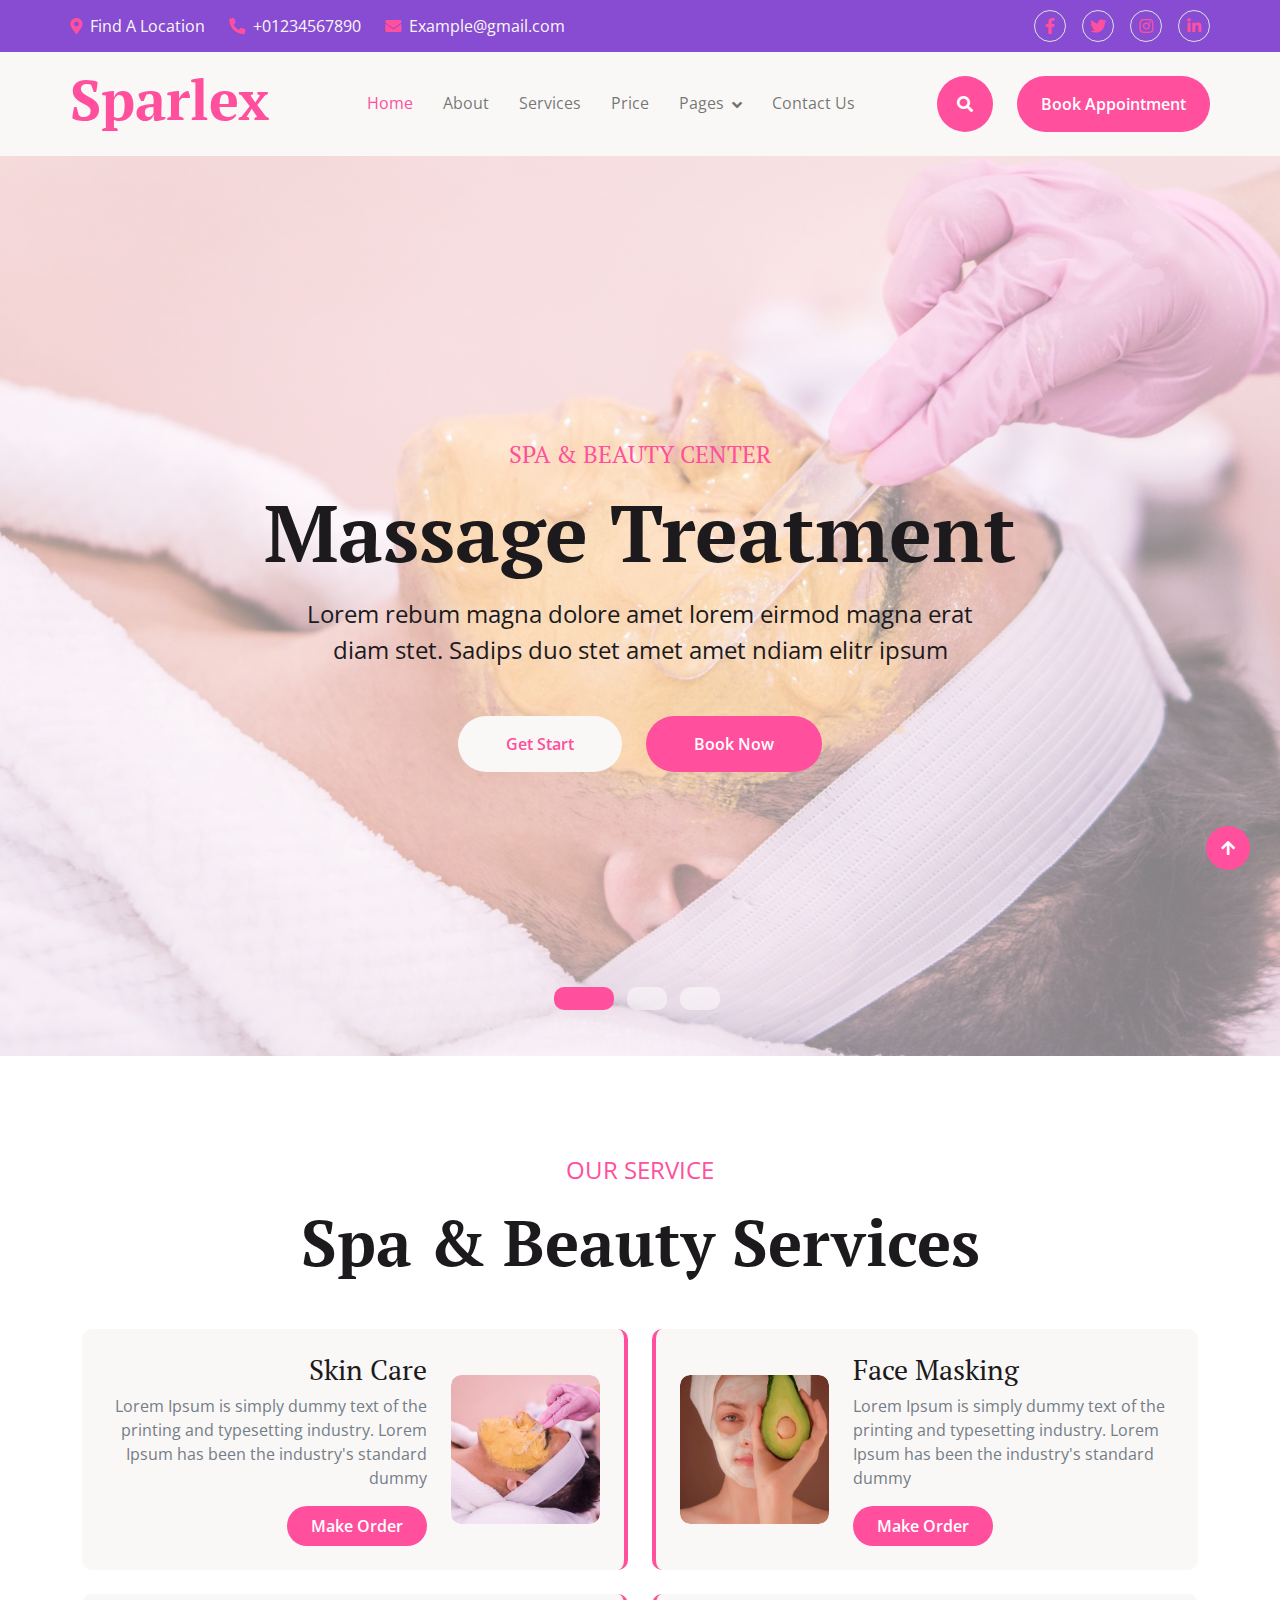
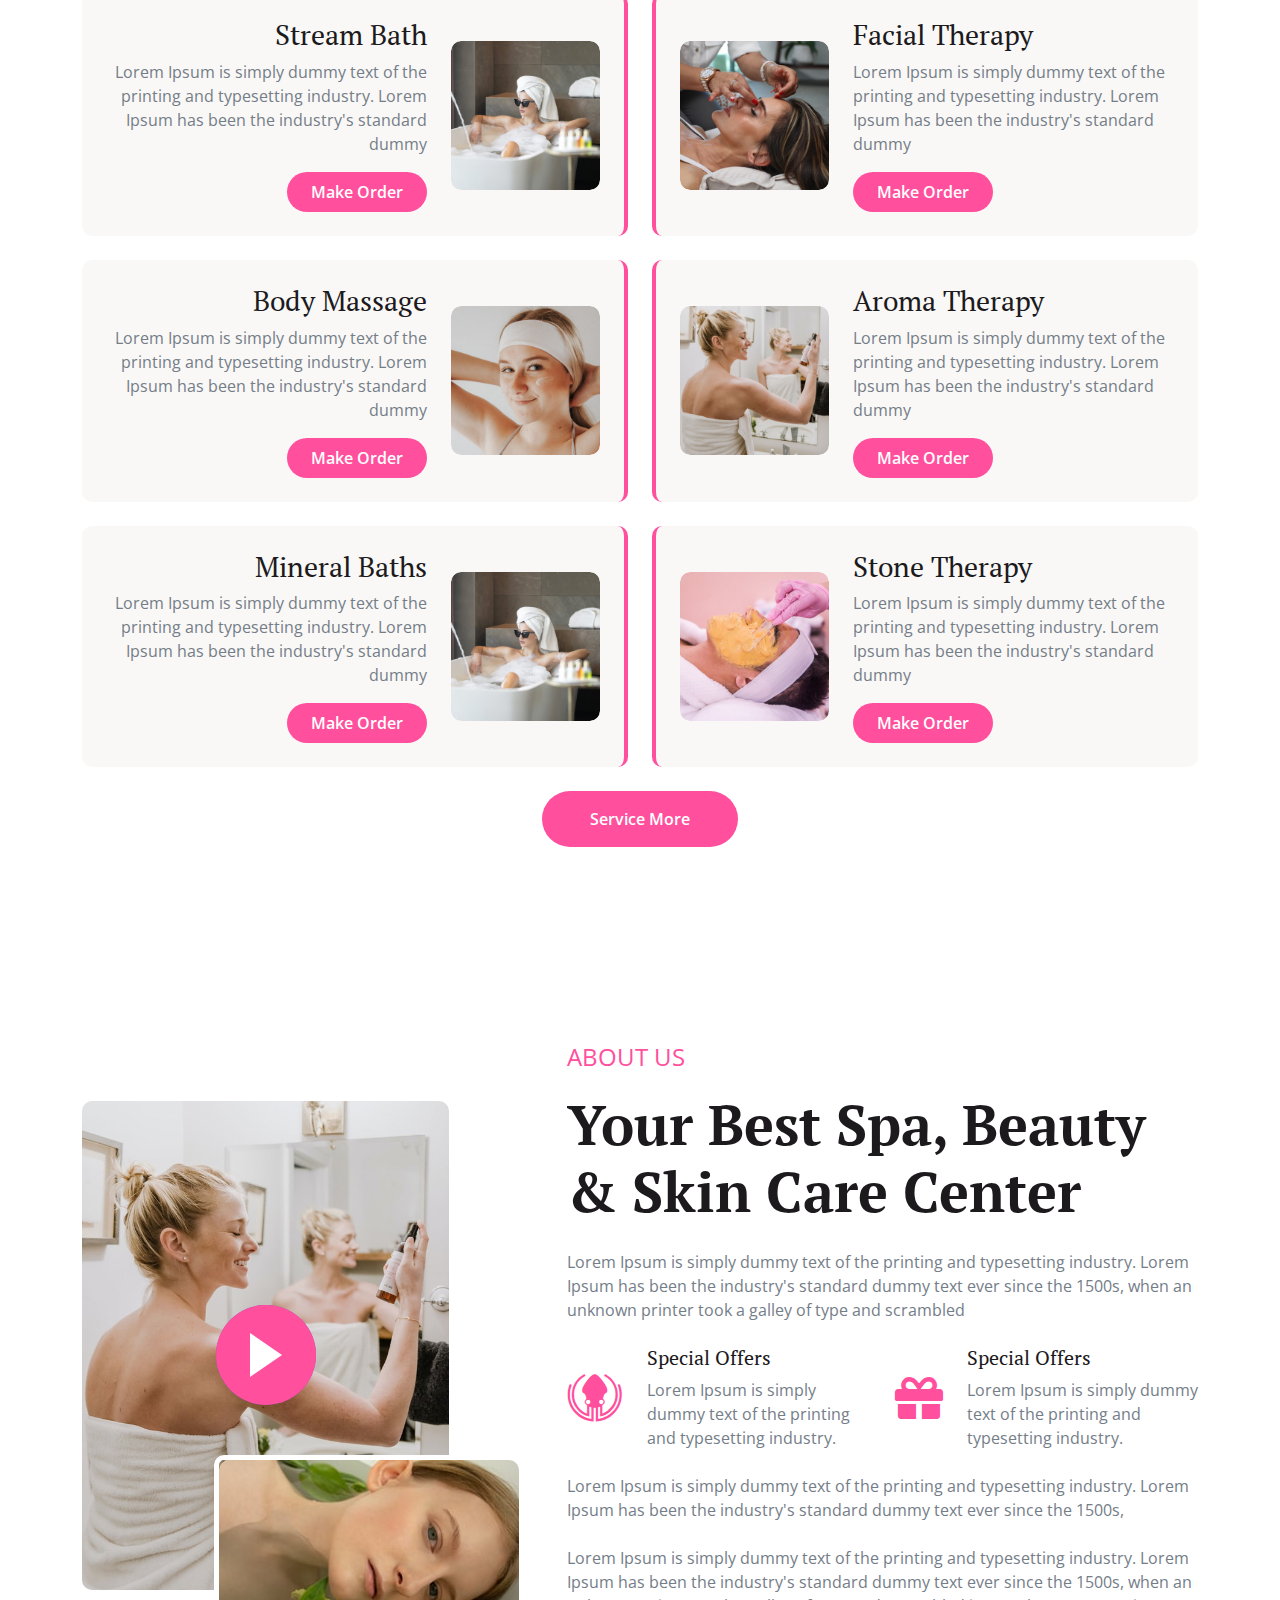
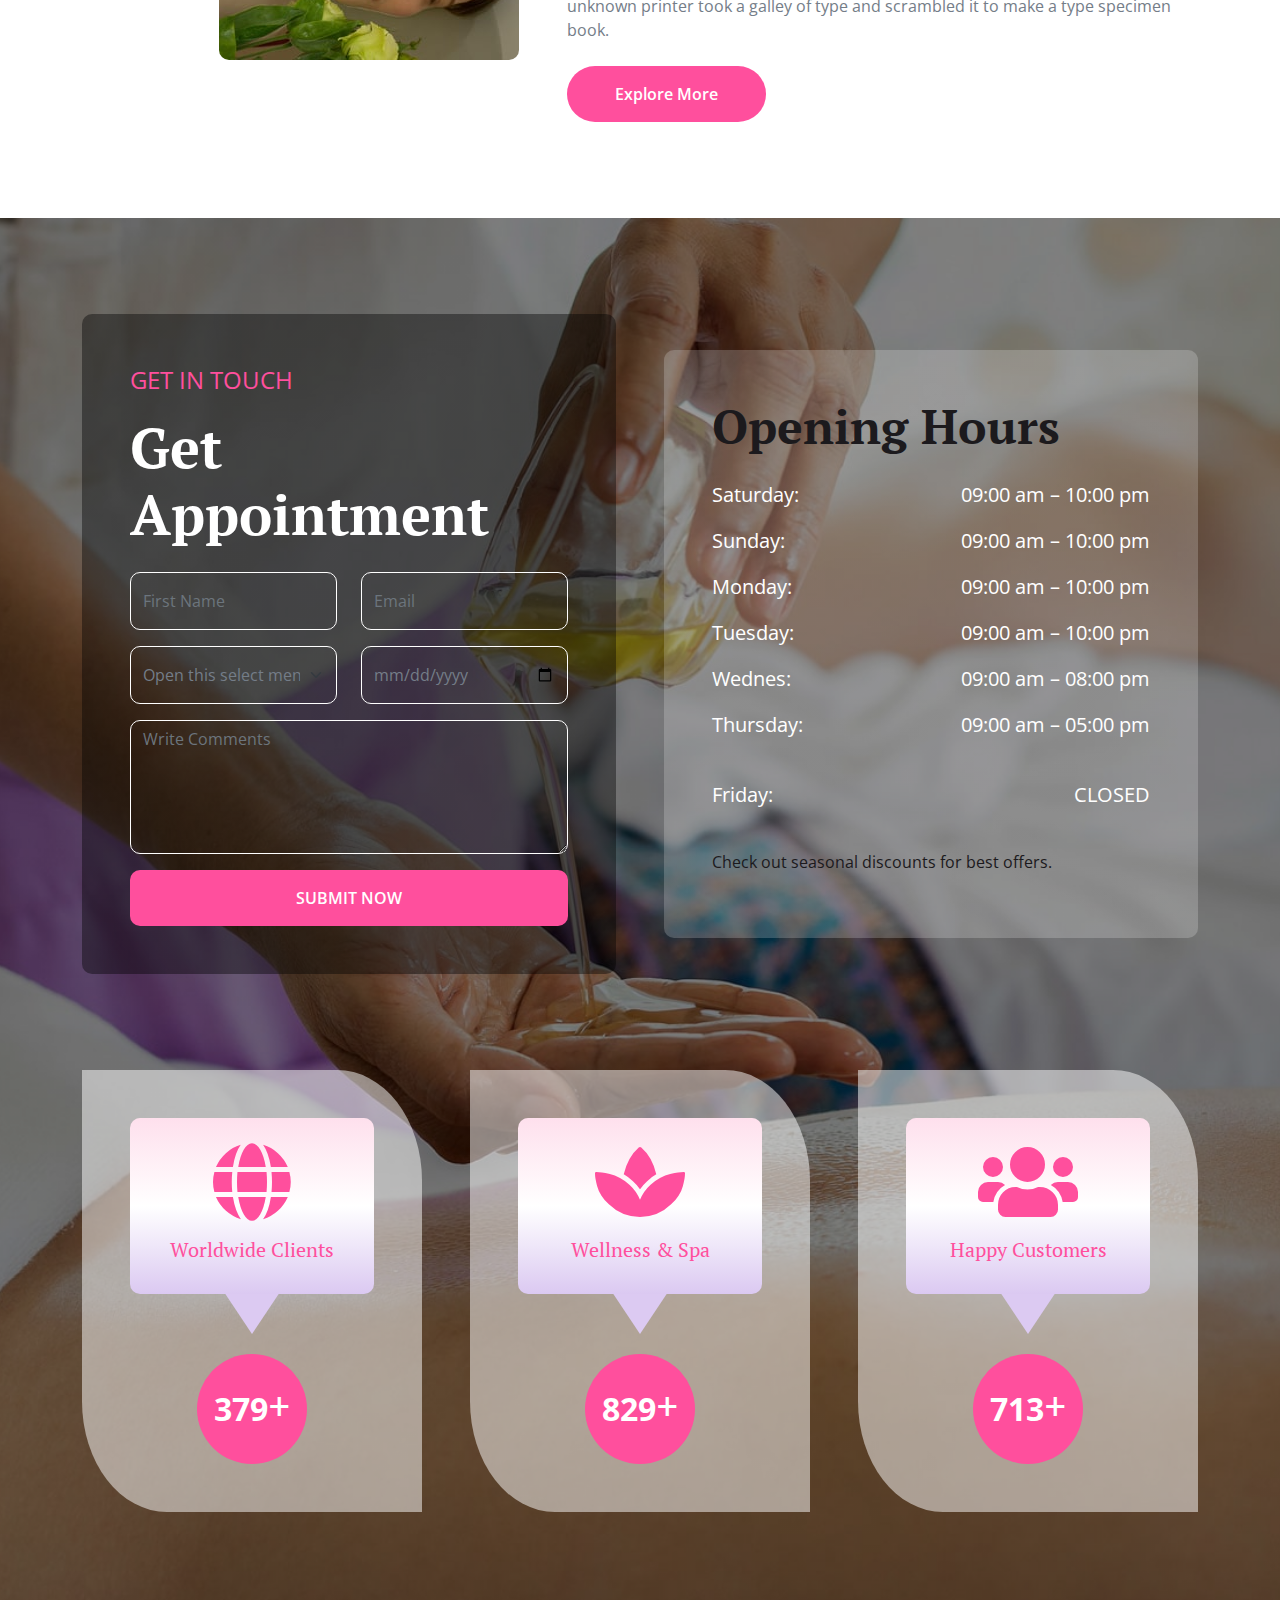
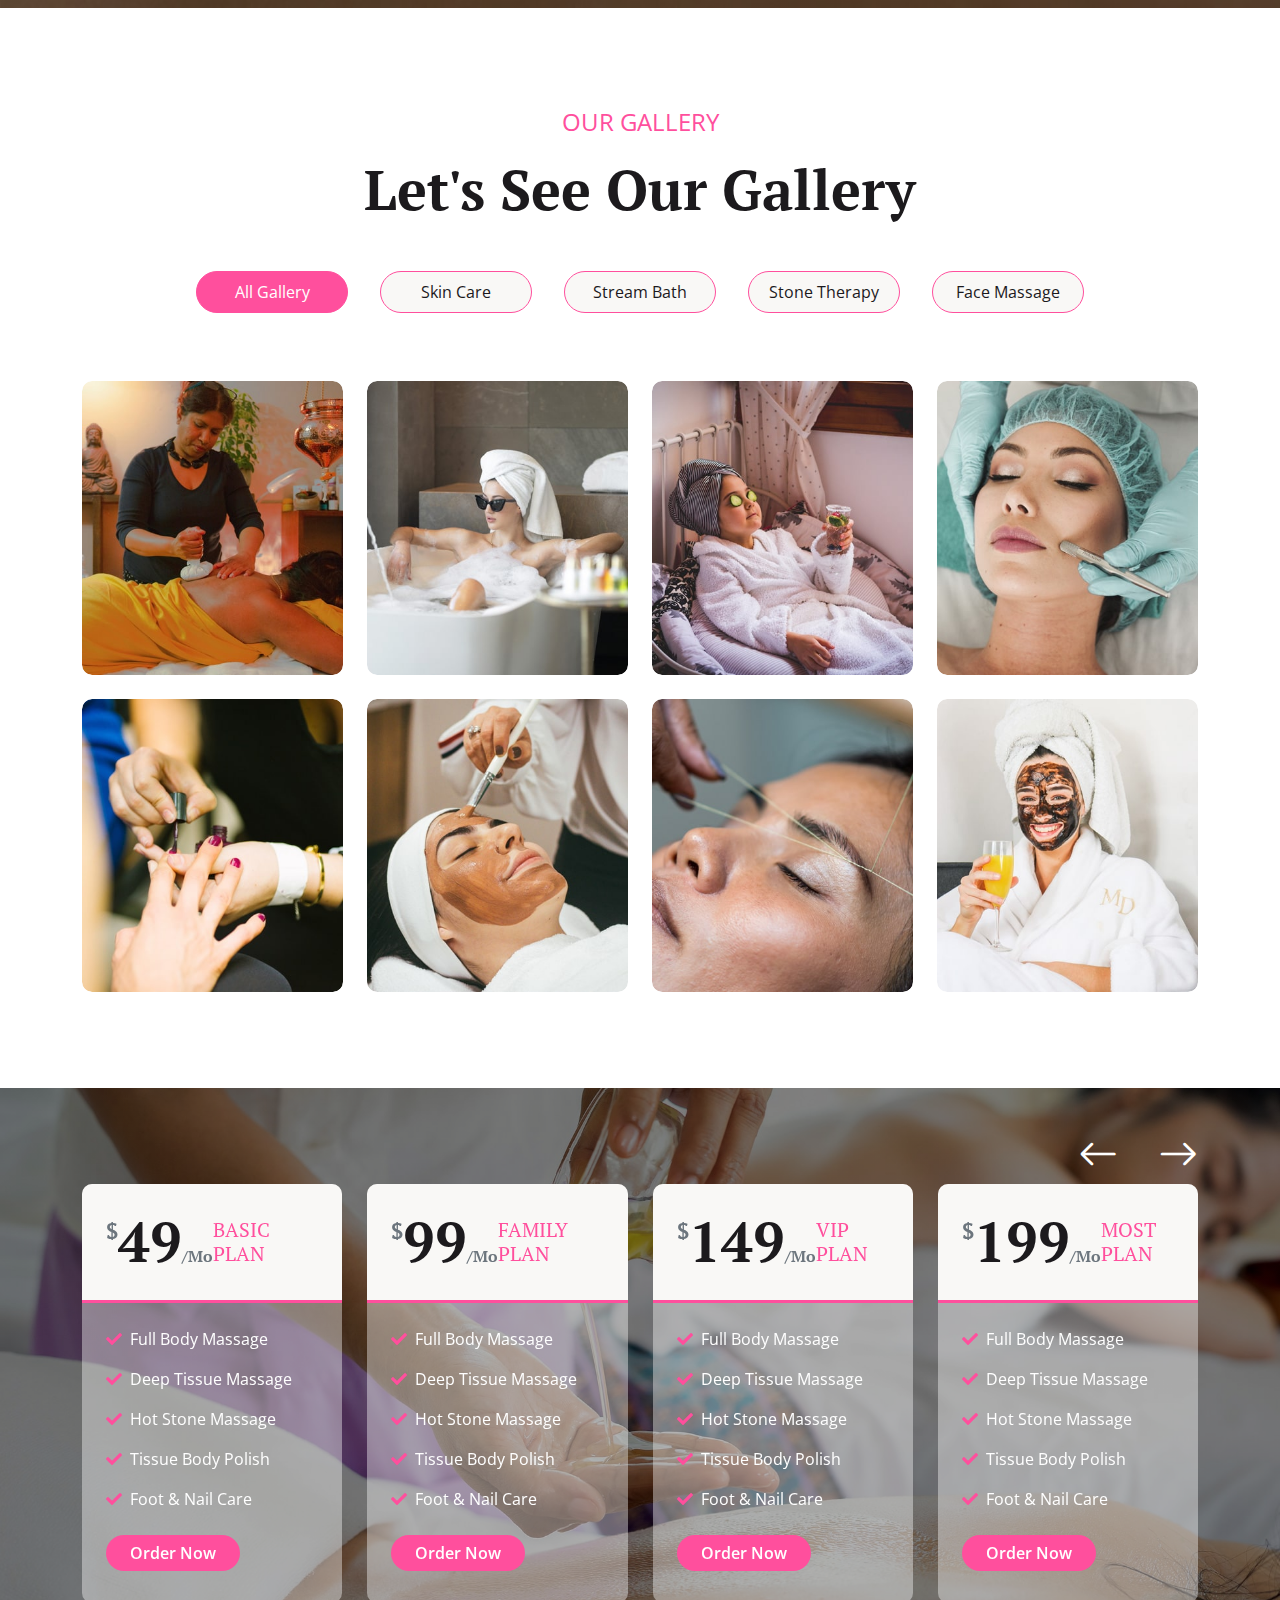
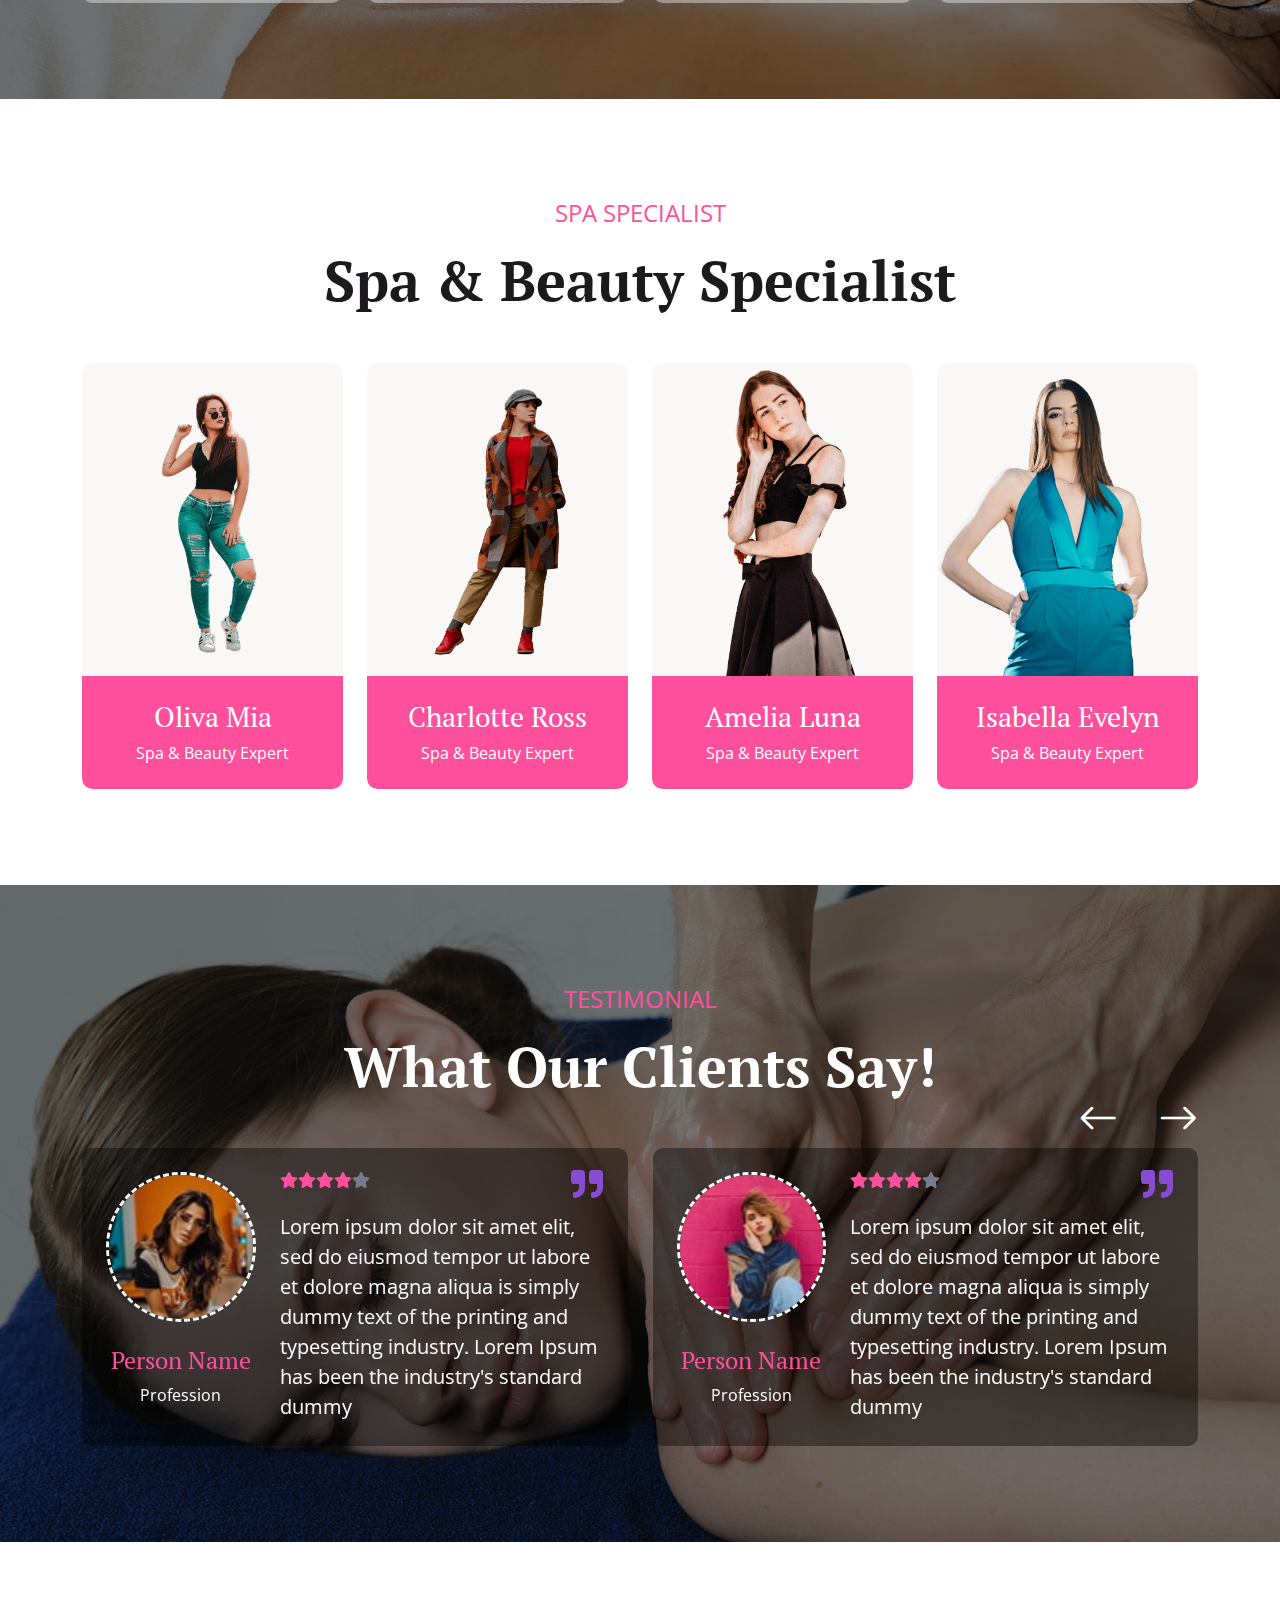
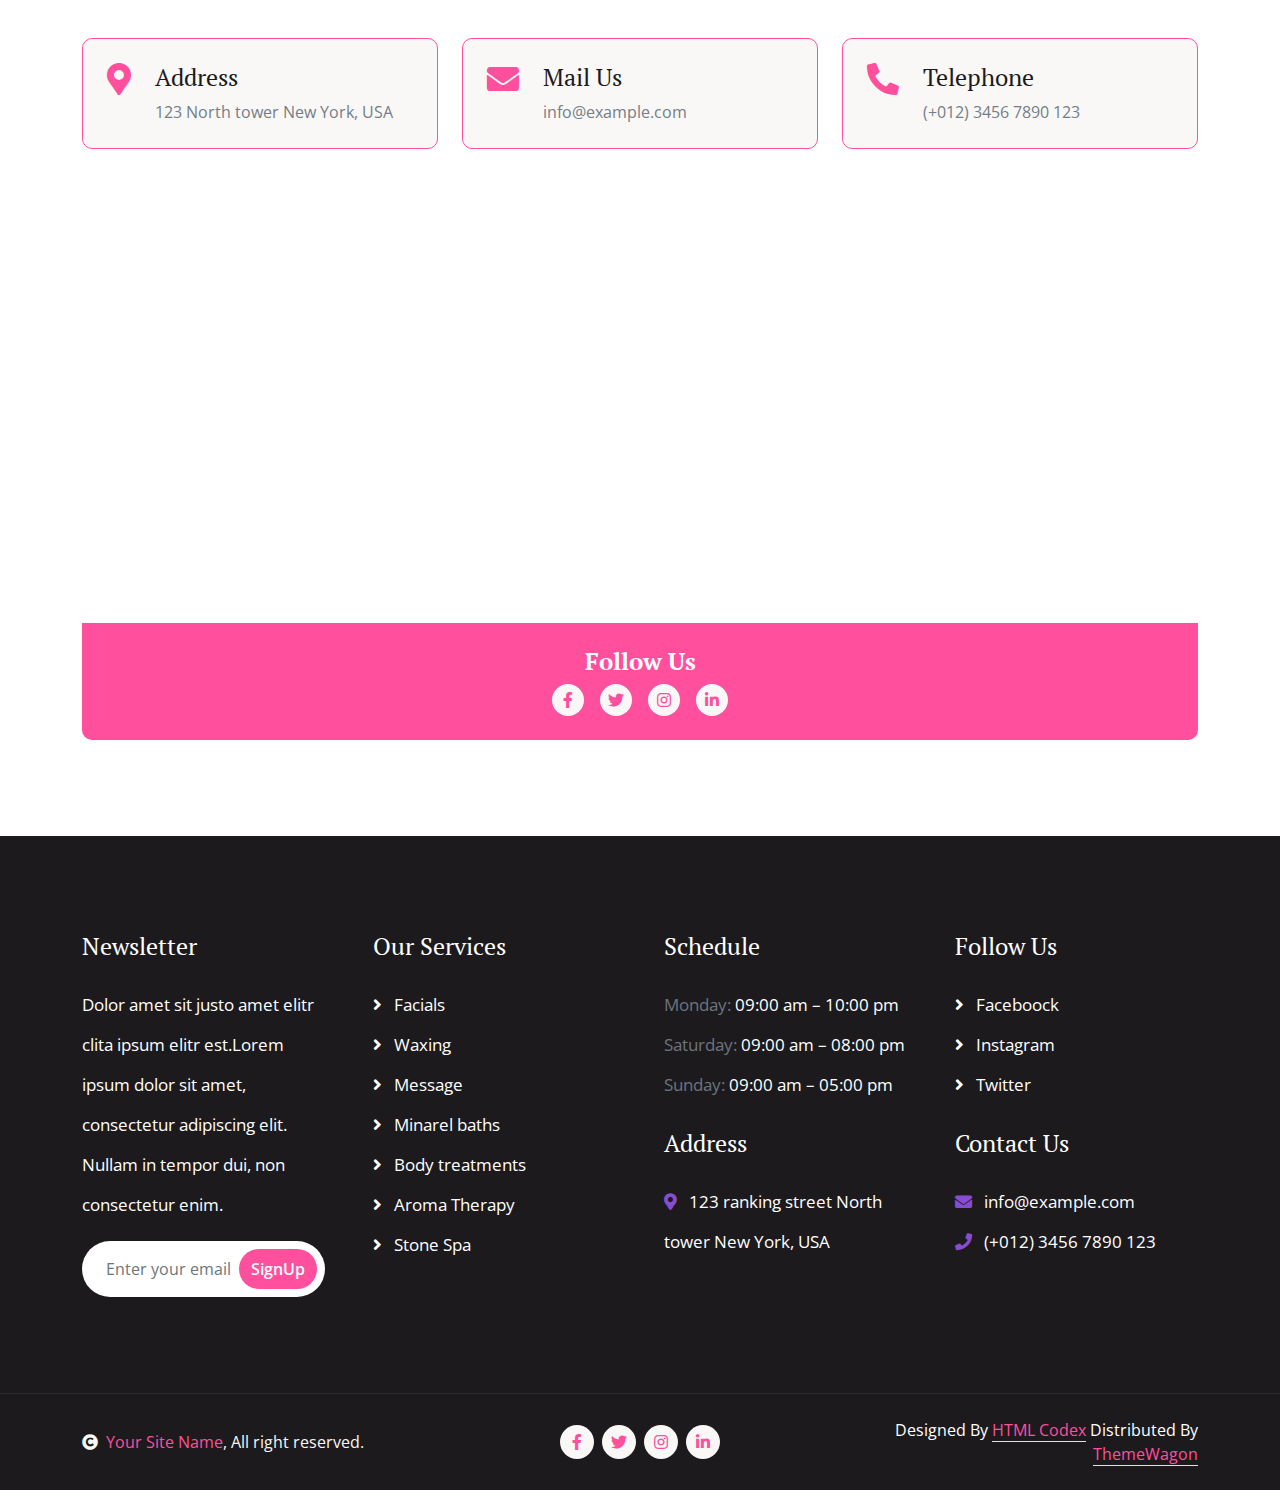
==== sparlex-1.0.0/index.html @ cd059edd "template site original" ====
<!DOCTYPE html>
<html lang="en">

    <head>
        <meta charset="utf-8">
        <title>Sparlex - Spa Website Template</title>
        <meta content="width=device-width, initial-scale=1.0" name="viewport">
        <meta content="" name="keywords">
        <meta content="" name="description">

        <!-- Google Web Fonts -->
        <link rel="preconnect" href="https://fonts.googleapis.com">
        <link rel="preconnect" href="https://fonts.gstatic.com" crossorigin>
        <link href="https://fonts.googleapis.com/css2?family=Open+Sans:wght@400;600&family=PT+Serif:wght@400;700&display=swap" rel="stylesheet"> 

        <!-- Icon Font Stylesheet -->
        <link rel="stylesheet" href="https://use.fontawesome.com/releases/v5.15.4/css/all.css"/>
        <link href="https://cdn.jsdelivr.net/npm/bootstrap-icons@1.4.1/font/bootstrap-icons.css" rel="stylesheet">

        <!-- Libraries Stylesheet -->
        <link href="lib/animate/animate.min.css" rel="stylesheet">
        <link href="lib/lightbox/css/lightbox.min.css" rel="stylesheet">
        <link href="lib/owlcarousel/assets/owl.carousel.min.css" rel="stylesheet">


        <!-- Customized Bootstrap Stylesheet -->
        <link href="css/bootstrap.min.css" rel="stylesheet">

        <!-- Template Stylesheet -->
        <link href="css/style.css" rel="stylesheet">
    </head>

    <body>

        <!-- Spinner Start -->
        <div id="spinner" class="show w-100 vh-100 bg-white position-fixed translate-middle top-50 start-50  d-flex align-items-center justify-content-center">
            <div class="spinner-grow text-primary" role="status"></div>
        </div>
        <!-- Spinner End -->


        <!-- Navbar start -->
        <div class="container-fluid sticky-top px-0">
            <div class="container-fluid topbar d-none d-lg-block">
                <div class="container px-0">
                    <div class="row align-items-center">
                        <div class="col-lg-8">
                            <div class="d-flex flex-wrap">
                                <a href="#" class="me-4 text-light"><i class="fas fa-map-marker-alt text-primary me-2"></i>Find A Location</a>
                                <a href="#" class="me-4 text-light"><i class="fas fa-phone-alt text-primary me-2"></i>+01234567890</a>
                                <a href="#" class="text-light"><i class="fas fa-envelope text-primary me-2"></i>Example@gmail.com</a>
                            </div>

                        </div>
                        <div class="col-lg-4">
                            <div class="d-flex align-items-center justify-content-end">
                                <a href="#" class="me-3 btn-square border rounded-circle nav-fill"><i class="fab fa-facebook-f"></i></a>
                                <a href="#" class="me-3 btn-square border rounded-circle nav-fill"><i class="fab fa-twitter"></i></a>
                                <a href="#" class="me-3 btn-square border rounded-circle nav-fill"><i class="fab fa-instagram"></i></a>
                                <a href="#" class="btn-square border rounded-circle nav-fill"><i class="fab fa-linkedin-in"></i></a>
                            </div>
                        </div>
                    </div>
                </div>
            </div>
            <div class="container-fluid bg-light">
                <div class="container px-0">
                    <nav class="navbar navbar-light navbar-expand-xl">
                        <a href="index.html" class="navbar-brand">
                            <h1 class="text-primary display-4">Sparlex</h1>
                        </a>
                        <button class="navbar-toggler py-2 px-3" type="button" data-bs-toggle="collapse" data-bs-target="#navbarCollapse">
                            <span class="fa fa-bars text-primary"></span>
                        </button>
                        <div class="collapse navbar-collapse bg-light py-3" id="navbarCollapse">
                            <div class="navbar-nav mx-auto border-top">
                                <a href="index.html" class="nav-item nav-link active">Home</a>
                                <a href="about.html" class="nav-item nav-link">About</a>
                                <a href="service.html" class="nav-item nav-link">Services</a>
                                <a href="price.html" class="nav-item nav-link">Price</a>
                                <div class="nav-item dropdown">
                                    <a href="#" class="nav-link dropdown-toggle" data-bs-toggle="dropdown">Pages</a>
                                    <div class="dropdown-menu m-0 bg-secondary rounded-0">
                                        <a href="team.html" class="dropdown-item">Team</a>
                                        <a href="testimonial.html" class="dropdown-item">Testimonial</a>
                                        <a href="gallery.html" class="dropdown-item">Gallery</a>
                                        <a href="appointment.html" class="dropdown-item">Appointment</a>
                                        <a href="404.html" class="dropdown-item">404 page</a>
                                    </div>
                                </div>
                                <a href="contact.html" class="nav-item nav-link">Contact Us</a>
                            </div>
                            <div class="d-flex align-items-center flex-nowrap pt-xl-0">
                                <button class="btn-search btn btn-primary btn-primary-outline-0 rounded-circle btn-lg-square" data-bs-toggle="modal" data-bs-target="#searchModal"><i class="fas fa-search"></i></button>
                                <a href="appointment.html" class="btn btn-primary btn-primary-outline-0 rounded-pill py-3 px-4 ms-4">Book Appointment</a>
                            </div>
                        </div>
                    </nav>
                </div>
            </div>
        </div>
        <!-- Navbar End -->


        <!-- Modal Search Start -->
        <div class="modal fade" id="searchModal" tabindex="-1" aria-labelledby="exampleModalLabel" aria-hidden="true">
            <div class="modal-dialog modal-fullscreen">
                <div class="modal-content rounded-0">
                    <div class="modal-header">
                        <h4 class="modal-title mb-0" id="exampleModalLabel">Search by keyword</h4>
                        <button type="button" class="btn-close" data-bs-dismiss="modal" aria-label="Close"></button>
                    </div>
                    <div class="modal-body d-flex align-items-center">
                        <div class="input-group w-75 mx-auto d-flex">
                            <input type="search" class="form-control p-3" placeholder="keywords" aria-describedby="search-icon-1">
                            <span id="search-icon-1" class="input-group-text p-3"><i class="fa fa-search"></i></span>
                        </div>
                    </div>
                </div>
            </div>
        </div>
        <!-- Modal Search End -->



        <!-- Carousel Start -->
        <div class="container-fluid carousel-header px-0">
            <div id="carouselId" class="carousel slide" data-bs-ride="carousel">
                <ol class="carousel-indicators">
                    <li data-bs-target="#carouselId" data-bs-slide-to="0" class="active"></li>
                    <li data-bs-target="#carouselId" data-bs-slide-to="1"></li>
                    <li data-bs-target="#carouselId" data-bs-slide-to="2"></li>
                </ol>
                <div class="carousel-inner" role="listbox">
                    <div class="carousel-item active">
                        <img src="img/carousel-3.jpg" class="img-fluid" alt="Image">
                        <div class="carousel-caption">
                            <div class="p-3" style="max-width: 900px;">
                                <h4 class="text-primary text-uppercase mb-3">Spa & Beauty Center</h4>
                                <h1 class="display-1 text-capitalize text-dark mb-3">Massage Treatment</h1>
                                <p class="mx-md-5 fs-4 px-4 mb-5 text-dark">Lorem rebum magna dolore amet lorem eirmod magna erat diam stet. Sadips duo stet amet amet ndiam elitr ipsum</p>
                                <div class="d-flex align-items-center justify-content-center">
                                    <a class="btn btn-light btn-light-outline-0 rounded-pill py-3 px-5 me-4" href="#">Get Start</a>
                                    <a class="btn btn-primary btn-primary-outline-0 rounded-pill py-3 px-5" href="#">Book Now</a>
                                </div>
                            </div>
                        </div>
                    </div>
                    <div class="carousel-item">
                        <img src="img/carousel-2.jpg" class="img-fluid" alt="Image">
                        <div class="carousel-caption">
                            <div class="p-3" style="max-width: 900px;">
                                <h4 class="text-primary text-uppercase mb-3" style="letter-spacing: 3px;">Spa & Beauty Center</h4>
                                <h1 class="display-1 text-capitalize text-dark mb-3">Facial Treatment</h1>
                                <p class="mx-md-5 fs-4 px-5 mb-5 text-dark">Lorem rebum magna dolore amet lorem eirmod magna erat diam stet. Sadips duo stet amet amet ndiam elitr ipsum</p>
                                <div class="d-flex align-items-center justify-content-center">
                                    <a class="btn btn-light btn-light-outline-0 rounded-pill py-3 px-5 me-4" href="#">Get Start</a>
                                    <a class="btn btn-primary btn-primary-outline-0 rounded-pill py-3 px-5" href="#">Book Now</a>
                                </div>
                            </div>
                        </div>
                    </div>
                    <div class="carousel-item">
                        <img src="img/carousel-1.jpg" class="img-fluid" alt="Image">
                        <div class="carousel-caption">
                            <div class="p-3" style="max-width: 900px;">
                                <h4 class="text-primary text-uppercase mb-3" style="letter-spacing: 3px;">Spa & Beauty Center</h4>
                                <h1 class="display-1 text-capitalize text-dark">Cellulite Treatment</h1>
                                <p class="mx-md-5 fs-4 px-5 mb-5 text-dark">Lorem rebum magna dolore amet lorem eirmod magna erat diam stet. Sadips duo stet amet amet ndiam elitr ipsum</p>
                                <div class="d-flex align-items-center justify-content-center">
                                    <a class="btn btn-light btn-light-outline-0 rounded-pill py-3 px-5 me-4" href="#">Get Start</a>
                                    <a class="btn btn-primary btn-primary-outline-0 rounded-pill py-3 px-5" href="#">Book Now</a>
                                </div>
                            </div>
                        </div>
                    </div>
                </div>
                <button class="carousel-control-prev" type="button" data-bs-target="#carouselId" data-bs-slide="prev">
                    <span class="carousel-control-prev-icon" aria-hidden="true"></span>
                    <span class="visually-hidden">Previous</span>
                </button>
                <button class="carousel-control-next" type="button" data-bs-target="#carouselId" data-bs-slide="next">
                    <span class="carousel-control-next-icon" aria-hidden="true"></span>
                    <span class="visually-hidden">Next</span>
                </button>
            </div>
        </div>
        <!-- Carousel End -->


        <!-- Services Start -->
        <div class="container-fluid services py-5">
            <div class="container py-5">
                <div class="mx-auto text-center mb-5" style="max-width: 800px;">
                    <p class="fs-4 text-uppercase text-center text-primary">Our Service</p>
                    <h1 class="display-3">Spa & Beauty Services</h1>
                </div>
                <div class="row g-4">
                    <div class="col-lg-6">
                        <div class="services-item bg-light border-4 border-end border-primary rounded p-4">
                            <div class="row align-items-center">
                                <div class="col-8">
                                    <div class="services-content text-end">
                                        <h3>Skin Care</h3>
                                        <p>Lorem Ipsum is simply dummy text of the printing and typesetting industry. Lorem Ipsum has been the industry's standard dummy</p>
                                        <a href="#" class="btn btn-primary btn-primary-outline-0 rounded-pill py-2 px-4">Make Order</a>
                                    </div>
                                </div>
                                <div class="col-4">
                                    <div class="services-img d-flex align-items-center justify-content-center rounded">
                                        <img src="img/services-1.jpg" class="img-fluid rounded" alt="">
                                    </div>
                                </div>
                            </div>
                        </div>
                    </div>
                    <div class="col-lg-6">
                        <div class="services-item bg-light border-4 border-start border-primary rounded p-4">
                            <div class="row align-items-center">
                                <div class="col-4">
                                    <div class="services-img d-flex align-items-center justify-content-center rounded">
                                        <img src="img/services-2.jpg" class="img-fluid rounded" alt="">
                                    </div>
                                </div>
                                <div class="col-8">
                                    <div class="services-content text-start">
                                        <h3>Face Masking</h3>
                                        <p>Lorem Ipsum is simply dummy text of the printing and typesetting industry. Lorem Ipsum has been the industry's standard dummy</p>
                                        <a href="#" class="btn btn-primary btn-primary-outline-0 rounded-pill py-2 px-4">Make Order</a>
                                    </div>
                                </div>
                            </div>
                        </div>
                    </div>
                    <div class="col-lg-6">
                        <div class="services-item bg-light border-4 border-end border-primary rounded p-4">
                            <div class="row align-items-center">
                                <div class="col-8">
                                    <div class="services-content text-end">
                                        <h3>Stream Bath</h3>
                                        <p>Lorem Ipsum is simply dummy text of the printing and typesetting industry. Lorem Ipsum has been the industry's standard dummy</p>
                                        <a href="#" class="btn btn-primary btn-primary-outline-0 rounded-pill py-2 px-4">Make Order</a>
                                    </div>
                                </div>
                                <div class="col-4">
                                    <div class="services-img d-flex align-items-center justify-content-center rounded">
                                        <img src="img/services-3.jpg" class="img-fluid rounded" alt="">
                                    </div>
                                </div>
                            </div>
                        </div>
                    </div>
                    <div class="col-lg-6">
                        <div class="services-item bg-light border-4 border-start border-primary rounded p-4">
                            <div class="row align-items-center">
                                <div class="col-4">
                                    <div class="services-img d-flex align-items-center justify-content-center rounded">
                                        <img src="img/services-4.jpg" class="img-fluid rounded" alt="">
                                    </div>
                                </div>
                                <div class="col-8">
                                    <div class="services-content text-start">
                                        <h3>Facial Therapy</h3>
                                        <p>Lorem Ipsum is simply dummy text of the printing and typesetting industry. Lorem Ipsum has been the industry's standard dummy</p>
                                        <a href="#" class="btn btn-primary btn-primary-outline-0 rounded-pill py-2 px-4">Make Order</a>
                                    </div>
                                </div>
                            </div>
                        </div>
                    </div>
                    <div class="col-lg-6">
                        <div class="services-item bg-light border-4 border-end border-primary rounded p-4">
                            <div class="row align-items-center">
                                <div class="col-8">
                                    <div class="services-content text-end">
                                        <h3>Body Massage</h3>
                                        <p>Lorem Ipsum is simply dummy text of the printing and typesetting industry. Lorem Ipsum has been the industry's standard dummy</p>
                                        <a href="#" class="btn btn-primary btn-primary-outline-0 rounded-pill py-2 px-4">Make Order</a>
                                    </div>
                                </div>
                                <div class="col-4">
                                    <div class="services-img d-flex align-items-center justify-content-center rounded">
                                        <img src="img/services-5.jpg" class="img-fluid rounded" alt="">
                                    </div>
                                </div>
                            </div>
                        </div>
                    </div>
                    <div class="col-lg-6">
                        <div class="services-item bg-light border-4 border-start border-primary rounded p-4">
                            <div class="row align-items-center">
                                <div class="col-4">
                                    <div class="services-img d-flex align-items-center justify-content-center rounded">
                                        <img src="img/services-6.jpg" class="img-fluid rounded" alt="">
                                    </div>
                                </div>
                                <div class="col-8">
                                    <div class="services-content text-start">
                                        <h3>Aroma Therapy</h3>
                                        <p>Lorem Ipsum is simply dummy text of the printing and typesetting industry. Lorem Ipsum has been the industry's standard dummy</p>
                                        <a href="#" class="btn btn-primary btn-primary-outline-0 rounded-pill py-2 px-4">Make Order</a>
                                    </div>
                                </div>
                            </div>
                        </div>
                    </div>
                    <div class="col-lg-6">
                        <div class="services-item bg-light border-4 border-end border-primary rounded p-4">
                            <div class="row align-items-center">
                                <div class="col-8">
                                    <div class="services-content text-end">
                                        <h3>Mineral Baths</h3>
                                        <p>Lorem Ipsum is simply dummy text of the printing and typesetting industry. Lorem Ipsum has been the industry's standard dummy</p>
                                        <a href="#" class="btn btn-primary btn-primary-outline-0 rounded-pill py-2 px-4">Make Order</a>
                                    </div>
                                </div>
                                <div class="col-4">
                                    <div class="services-img d-flex align-items-center justify-content-center rounded">
                                        <img src="img/services-3.jpg" class="img-fluid rounded" alt="">
                                    </div>
                                </div>
                            </div>
                        </div>
                    </div>
                    <div class="col-lg-6">
                        <div class="services-item bg-light border-4 border-start border-primary rounded p-4">
                            <div class="row align-items-center">
                                <div class="col-4">
                                    <div class="services-img d-flex align-items-center justify-content-center rounded">
                                        <img src="img/services-1.jpg" class="img-fluid rounded" alt="">
                                    </div>
                                </div>
                                <div class="col-8">
                                    <div class="services-content text-start">
                                        <h3>Stone Therapy</h3>
                                        <p>Lorem Ipsum is simply dummy text of the printing and typesetting industry. Lorem Ipsum has been the industry's standard dummy</p>
                                        <a href="#" class="btn btn-primary btn-primary-outline-0 rounded-pill py-2 px-4">Make Order</a>
                                    </div>
                                </div>
                            </div>
                        </div>
                    </div>
                    <div class="col-12">
                        <div class="services-btn text-center">
                            <a href="#" class="btn btn-primary btn-primary-outline-0 rounded-pill py-3 px-5">Service More</a>
                        </div>
                    </div>
                </div>
            </div>
        </div>
        <!-- Services End -->

        
        <!-- About Start -->
        <div class="container-fluid about py-5">
            <div class="container py-5">
                <div class="row g-5 align-items-center">
                    <div class="col-lg-5">
                        <div class="video">
                            <img src="img/about-1.jpg" class="img-fluid rounded" alt="">
                            <div class="position-absolute rounded border-5 border-top border-start border-white" style="bottom: 0; right: 0;;">
                                <img src="img/about-2.jpg" class="img-fluid rounded" alt="">
                            </div>
                            <button type="button" class="btn btn-play" data-bs-toggle="modal" data-src="https://www.youtube.com/embed/DWRcNpR6Kdc" data-bs-target="#videoModal">
                                <span></span>
                            </button>
                        </div>
                    </div>
                    <div class="col-lg-7">
                        <p class="fs-4 text-uppercase text-primary">About Us</p>
                        <h1 class="display-4 mb-4">Your Best Spa, Beauty & Skin Care Center</h1>
                        <p class="mb-4">Lorem Ipsum is simply dummy text of the printing and typesetting industry. Lorem Ipsum has been the industry's standard dummy text ever since the 1500s, when an unknown printer took a galley of type and scrambled
                        </p>
                        <div class="row g-4">
                            <div class="col-md-6">
                                <div class="d-flex align-items-center">
                                    <i class="fab fa-gitkraken fa-3x text-primary"></i>
                                    <div class="ms-4">
                                        <h5 class="mb-2">Special Offers</h5>
                                        <p class="mb-0">Lorem Ipsum is simply dummy text of the printing and typesetting industry.</p>
                                    </div>
                                </div>
                            </div>
                            <div class="col-md-6">
                                <div class="d-flex align-items-center">
                                    <i class="fas fa-gift fa-3x text-primary"></i>
                                    <div class="ms-4">
                                        <h5 class="mb-2">Special Offers</h5>
                                        <p class="mb-0">Lorem Ipsum is simply dummy text of the printing and typesetting industry.</p>
                                    </div>
                                </div>
                            </div>
                        </div>
                        <p class="my-4">Lorem Ipsum is simply dummy text of the printing and typesetting industry. Lorem Ipsum has been the industry's standard dummy text ever since the 1500s,
                        </p>
                        <p class="mb-4">Lorem Ipsum is simply dummy text of the printing and typesetting industry. Lorem Ipsum has been the industry's standard dummy text ever since the 1500s, when an unknown printer took a galley of type and scrambled it to make a type specimen book.
                        </p>
                        <a href="#" class="btn btn-primary btn-primary-outline-0 rounded-pill py-3 px-5">Explore More</a>
                    </div> 
                </div>
            </div>
        </div>
        <!-- Modal Video -->
        <div class="modal fade" id="videoModal" tabindex="-1" aria-labelledby="exampleModalLabel" aria-hidden="true">
            <div class="modal-dialog">
                <div class="modal-content rounded-0">
                    <div class="modal-header">
                        <h5 class="modal-title" id="exampleModalLabel">Youtube Video</h5>
                        <button type="button" class="btn-close" data-bs-dismiss="modal" aria-label="Close"></button>
                    </div>
                    <div class="modal-body">
                        <!-- 16:9 aspect ratio -->
                        <div class="ratio ratio-16x9">
                            <iframe class="embed-responsive-item" src="" id="video" allowfullscreen allowscriptaccess="always"
                                allow="autoplay"></iframe>
                        </div>
                    </div>
                </div>
            </div>
        </div>
        <!-- About End -->


        <!-- Appointment Start -->
        <div class="container-fluid appointment py-5">
            <div class="container py-5">
                <div class="row g-5 align-items-center">
                    <div class="col-lg-6">
                        <div class="appointment-form p-5">
                            <p class="fs-4 text-uppercase text-primary">Get In Touch</p>
                            <h1 class="display-4 mb-4 text-white">Get Appointment</h1>
                            <form>
                                <div class="row gy-3 gx-4">
                                    <div class="col-lg-6">
                                        <input type="text" class="form-control py-3 border-white bg-transparent text-white" placeholder="First Name">
                                    </div>
                                    <div class="col-lg-6">
                                        <input type="email" class="form-control py-3 border-white bg-transparent text-white" placeholder="Email">
                                    </div>
                                    <div class="col-lg-6">
                                        <select class="form-select py-3 border-white bg-transparent" aria-label="Default select example">
                                            <option selected>Open this select menu</option>
                                            <option value="1">One</option>
                                            <option value="2">Two</option>
                                            <option value="3">Three</option>
                                        </select>
                                    </div>
                                    <div class="col-lg-6">
                                        <input type="date" class="form-control py-3 border-white bg-transparent">
                                    </div>
                                    <div class="col-lg-12">
                                        <textarea class="form-control border-white bg-transparent text-white" name="text" id="area-text" cols="30" rows="5" placeholder="Write Comments"></textarea>
                                    </div>
                                    <div class="col-lg-12">
                                        <button type="button" class="btn btn-primary btn-primary-outline-0 w-100 py-3 px-5">SUBMIT NOW</button>
                                    </div>
                                </div>
                            </form>
                        </div>
                    </div>
                    <div class="col-lg-6">
                        <div class="appointment-time p-5">
                            <h1 class="display-5 mb-4">Opening Hours</h1>
                            <div class="d-flex justify-content-between fs-5 text-white">
                                <p>Saturday:</p>
                                <p>09:00 am – 10:00 pm</p>
                            </div>
                            <div class="d-flex justify-content-between fs-5 text-white">
                                <p>Sunday:</p>
                                <p>09:00 am – 10:00 pm</p>
                            </div>
                            <div class="d-flex justify-content-between fs-5 text-white">
                                <p>Monday:</p>
                                <p>09:00 am – 10:00 pm</p>
                            </div>
                            <div class="d-flex justify-content-between fs-5 text-white">
                                <p>Tuesday:</p>
                                <p>09:00 am – 10:00 pm</p>
                            </div>
                            <div class="d-flex justify-content-between fs-5 text-white">
                                <p>Wednes:</p>
                                <p>09:00 am – 08:00 pm</p>
                            </div>
                            <div class="d-flex justify-content-between fs-5 text-white mb-4">
                                <p>Thursday:</p>
                                <p>09:00 am – 05:00 pm</p>
                            </div>
                            <div class="d-flex justify-content-between fs-5 text-white mb-4">
                                <p>Friday:</p>
                                <p>CLOSED</p>
                            </div>
                            <p class="text-dark">Check out seasonal discounts for best offers.</p>
                        </div>
                    </div>
                </div>
            </div>
            <!-- Counter Start -->
            <div class="container-fluid counter-section">
                <div class="container py-5">
                    <div class="row g-5 justify-content-center">
                        <div class="col-md-6 col-lg-4 col-xl-4">
                            <div class="counter-item p-5">
                                <div class="counter-content bg-white p-4">
                                    <i class="fas fa-globe fa-5x text-primary mb-3"></i>
                                    <h5 class="text-primary">Worldwide Clients</h5>
                                    <div class="svg-img">
                                        <svg width="100" height="50">
                                            <polygon points="55, 10 85, 55 25, 55 25," style="fill: #DCCAF2;"/>
                                        </svg>
                                    </div>
                                </div>
                                <div class="counter-quantity">
                                    <span class="text-white fs-2 fw-bold" data-toggle="counter-up">379</span>
                                    <span class="h1 fw-bold text-white">+</span>
                                </div>
                            </div>
                        </div>
                        <div class="col-md-6 col-lg-4 col-xl-4">
                            <div class="counter-item p-5">
                                <div class="counter-content bg-white p-4">
                                    <i class="fas fa-spa fa-5x text-primary mb-3"></i>
                                    <h5 class="text-primary">Wellness & Spa</h5>
                                    <div class="svg-img">
                                        <svg width="100" height="50">
                                            <polygon points="55, 10 85, 55 25, 55 25," style="fill: #DCCAF2;"/>
                                        </svg>
                                    </div>
                                </div>
                                <div class="counter-quantity">
                                    <span class="text-white fs-2 fw-bold" data-toggle="counter-up">829</span>
                                    <span class="h1 fw-bold text-white">+</span>
                                </div>
                            </div>
                        </div>
                        <div class="col-md-6 col-lg-4 col-xl-4">
                            <div class="counter-item p-5">
                                <div class="counter-content bg-white p-4">
                                    <i class="fas fa-users fa-5x text-primary mb-3"></i>
                                    <h5 class="text-primary">Happy Customers</h5>
                                    <div class="svg-img">
                                        <svg width="100" height="50">
                                            <polygon points="55, 10 85, 55 25, 55 25," style="fill: #DCCAF2;"/>
                                        </svg>
                                    </div>
                                </div>
                                <div class="counter-quantity">
                                    <span class="text-white fs-2 fw-bold" data-toggle="counter-up">713</span>
                                    <span class="h1 fw-bold text-white">+</span>
                                </div>
                            </div>
                        </div>
                    </div>
                </div>
            </div>
            <!-- Counter End -->
        </div>
        <!-- Appointment End -->


        <!-- Gallery Start -->
        <div class="container-fluid gallery py-5">
            <div class="container py-5">
                <div class="text-center mx-auto mb-5" style="max-width: 800px;">
                    <p class="fs-4 text-uppercase text-primary">Our Gallery</p>
                    <h1 class="display-4 mb-4">Let's See Our Gallery</h1>
                </div>
                <div class="tab-class text-center">
                    <ul class="nav nav-pills d-inline-flex justify-content-center mb-5">
                        <li class="nav-item">
                            <a class="d-flex mx-3 py-2 border border-primary bg-light rounded-pill active" data-bs-toggle="pill" href="#tab-1">
                                <span class="text-dark" style="width: 150px;">All Gallery</span>
                            </a>
                        </li>
                        <li class="nav-item">
                            <a class="d-flex py-2 mx-3 border border-primary bg-light rounded-pill" data-bs-toggle="pill" href="#tab-2">
                                <span class="text-dark" style="width: 150px;">Skin Care</span>
                            </a>
                        </li>
                        <li class="nav-item">
                            <a class="d-flex mx-3 py-2 border border-primary bg-light rounded-pill" data-bs-toggle="pill" href="#tab-3">
                                <span class="text-dark" style="width: 150px;">Stream Bath</span>
                            </a>
                        </li>
                        <li class="nav-item">
                            <a class="d-flex mx-3 py-2 border border-primary bg-light rounded-pill" data-bs-toggle="pill" href="#tab-4">
                                <span class="text-dark" style="width: 150px;">Stone Therapy</span>
                            </a>
                        </li>
                        <li class="nav-item">
                            <a class="d-flex mx-3 py-2 border border-primary bg-light rounded-pill" data-bs-toggle="pill" href="#tab-5">
                                <span class="text-dark" style="width: 150px;">Face Massage</span>
                            </a>
                        </li>
                    </ul>
                    <div class="tab-content">
                        <div id="tab-1" class="tab-pane fade show p-0 active">
                            <div class="row g-4">
                                <div class="col-lg-12">
                                    <div class="row g-4">
                                        <div class="col-lg-3">
                                            <div class="gallery-img">
                                                <img class="img-fluid rounded w-100" src="img/gallery-1.jpg" alt="">
                                                <div class="gallery-overlay p-4">
                                                    <h4 class="text-secondary">Skin Care</h4>
                                                </div>
                                                <div class="search-icon">
                                                    <a href="img/gallery-1.jpg" data-lightbox="Gallery-1" class="my-auto"><i class="fas fa-search-plus btn-primary btn-primary-outline-0 rounded-circle p-3"></i></a>
                                                </div>
                                            </div>
                                        </div>
                                        <div class="col-lg-3">
                                            <div class="gallery-img">
                                                <img class="img-fluid rounded w-100" src="img/gallery-2.jpg" alt="">
                                                <div class="gallery-overlay p-4">
                                                    <h4 class="text-secondary">Stream Bath</h4>
                                                </div>
                                                <div class="search-icon">
                                                    <a href="img/gallery-2.jpg" data-lightbox="Gallery-2" class="my-auto"><i class="fas fa-search-plus btn-primary btn-primary-outline-0 rounded-circle p-3"></i></a>
                                                </div>
                                            </div>
                                        </div>
                                        <div class="col-lg-3">
                                            <div class="gallery-img">
                                                <img class="img-fluid rounded w-100" src="img/gallery-3.jpg" alt="">
                                                <div class="gallery-overlay p-4">
                                                    <h4 class="text-secondary">Stone Therapy</h4>
                                                </div>
                                                <div class="search-icon">
                                                    <a href="img/gallery-3.jpg" data-lightbox="Gallery-3" class="my-auto"><i class="fas fa-search-plus btn-primary btn-primary-outline-0 rounded-circle p-3"></i></a>
                                                </div>
                                            </div>
                                        </div>
                                        <div class="col-lg-3">
                                            <div class="gallery-img">
                                                <img class="img-fluid rounded w-100" src="img/gallery-4.jpg" alt="">
                                                <div class="gallery-overlay p-4">
                                                    <h4 class="text-secondary">Face Massage</h4>
                                                </div>
                                                <div class="search-icon">
                                                    <a href="img/gallery-4.jpg" data-lightbox="Gallery-4" class="my-auto"><i class="fas fa-search-plus btn-primary btn-primary-outline-0 rounded-circle p-3"></i></a>
                                                </div>
                                            </div>
                                        </div>
                                        <div class="col-lg-3">
                                            <div class="gallery-img">
                                                <img class="img-fluid rounded w-100" src="img/gallery-5.jpg" alt="">
                                                <div class="gallery-overlay p-4">
                                                    <h4 class="text-secondary">Skin Care</h4>
                                                </div>
                                                <div class="search-icon">
                                                    <a href="img/gallery-5.jpg" data-lightbox="Gallery-5" class="my-auto"><i class="fas fa-search-plus btn-primary btn-primary-outline-0 rounded-circle p-3"></i></a>
                                                </div>
                                            </div>
                                        </div>
                                        <div class="col-lg-3">
                                            <div class="gallery-img">
                                                <img class="img-fluid rounded w-100" src="img/gallery-6.jpg" alt="">
                                                <div class="gallery-overlay p-4">
                                                    <h4 class="text-secondary">Stream Bath</h4>
                                                </div>
                                                <div class="search-icon">
                                                    <a href="img/gallery-6.jpg" data-lightbox="Gallery-6" class="my-auto"><i class="fas fa-search-plus btn-primary btn-primary-outline-0 rounded-circle p-3"></i></a>
                                                </div>
                                            </div>
                                        </div>
                                        <div class="col-lg-3">
                                            <div class="gallery-img">
                                                <img class="img-fluid rounded w-100" src="img/gallery-7.jpg" alt="">
                                                <div class="gallery-overlay p-4">
                                                    <h4 class="text-secondary">Stone Therapy</h4>
                                                </div>
                                                <div class="search-icon">
                                                    <a href="img/gallery-7.jpg" data-lightbox="Gallery-7" class="my-auto"><i class="fas fa-search-plus btn-primary btn-primary-outline-0 rounded-circle p-3"></i></a>
                                                </div>
                                            </div>
                                        </div>
                                        <div class="col-lg-3">
                                            <div class="gallery-img">
                                                <img class="img-fluid rounded w-100" src="img/gallery-8.jpg" alt="">
                                                <div class="gallery-overlay p-4">
                                                    <h4 class="text-secondary">Face Massage</h4>
                                                </div>
                                                <div class="search-icon">
                                                    <a href="img/gallery-8.jpg" data-lightbox="Gallery-8" class="my-auto"><i class="fas fa-search-plus btn-primary btn-primary-outline-0 rounded-circle p-3"></i></a>
                                                </div>
                                            </div>
                                        </div>
                                    </div>
                                </div>
                            </div>
                        </div>
                        <div id="tab-2" class="tab-pane fade show p-0">
                            <div class="row g-4">
                                <div class="col-lg-12">
                                    <div class="row g-4">
                                        <div class="col-lg-3">
                                            <div class="gallery-img">
                                                <img class="img-fluid rounded w-100" src="img/gallery-9.jpg" alt="">
                                                <div class="gallery-overlay p-4">
                                                    <h4 class="text-secondary">Skin Care</h4>
                                                </div>
                                                <div class="search-icon">
                                                    <a href="img/gallery-9.jpg" data-lightbox="Gallery-9" class="my-auto"><i class="fas fa-search-plus btn-primary btn-primary-outline-0 rounded-circle p-3"></i></a>
                                                </div>
                                            </div>
                                        </div>
                                        <div class="col-lg-3">
                                            <div class="gallery-img">
                                                <img class="img-fluid rounded w-100" src="img/gallery-10.jpg" alt="">
                                                <div class="gallery-overlay p-4">
                                                    <h4 class="text-secondary">Skin Care</h4>
                                                </div>
                                                <div class="search-icon">
                                                    <a href="img/gallery-10.jpg" data-lightbox="Gallery-10" class="my-auto"><i class="fas fa-search-plus btn-primary btn-primary-outline-0 rounded-circle p-3"></i></a>
                                                </div>
                                            </div>
                                        </div>
                                        <div class="col-lg-3">
                                            <div class="gallery-img">
                                                <img class="img-fluid rounded w-100" src="img/gallery-5.jpg" alt="">
                                                <div class="gallery-overlay p-4">
                                                    <h4 class="text-secondary">Skin Care</h4>
                                                </div>
                                                <div class="search-icon">
                                                    <a href="img/gallery-5.jpg" data-lightbox="Gallery-11" class="my-auto"><i class="fas fa-search-plus btn-primary btn-primary-outline-0 rounded-circle p-3"></i></a>
                                                </div>
                                            </div>
                                        </div>
                                        <div class="col-lg-3">
                                            <div class="gallery-img">
                                                <img class="img-fluid rounded w-100" src="img/gallery-1.jpg" alt="">
                                                <div class="gallery-overlay p-4">
                                                    <h4 class="text-secondary">Skin Care</h4>
                                                </div>
                                                <div class="search-icon">
                                                    <a href="img/gallery-1.jpg" data-lightbox="Gallery-12" class="my-auto"><i class="fas fa-search-plus btn-primary btn-primary-outline-0 rounded-circle p-3"></i></a>
                                                </div>
                                            </div>
                                        </div>
                                    </div>
                                </div>
                            </div>
                        </div>
                        <div id="tab-3" class="tab-pane fade show p-0">
                            <div class="row g-4">
                                <div class="col-lg-12">
                                    <div class="row g-4">
                                        <div class="col-lg-3">
                                            <div class="gallery-img">
                                                <img class="img-fluid rounded w-100" src="img/gallery-11.jpg" alt="">
                                                <div class="gallery-overlay p-4">
                                                    <h4 class="text-secondary">Stream Bath</h4>
                                                </div>
                                                <div class="search-icon">
                                                    <a href="img/gallery-11.jpg" data-lightbox="Gallery-13" class="my-auto"><i class="fas fa-search-plus btn-primary btn-primary-outline-0 rounded-circle p-3"></i></a>
                                                </div>
                                            </div>
                                        </div>
                                        <div class="col-lg-3">
                                            <div class="gallery-img">
                                                <img class="img-fluid rounded w-100" src="img/gallery-12.jpg" alt="">
                                                <div class="gallery-overlay p-4">
                                                    <h4 class="text-secondary">Stream Bath</h4>
                                                </div>
                                                <div class="search-icon">
                                                    <a href="img/gallery-12.jpg" data-lightbox="Gallery-14" class="my-auto"><i class="fas fa-search-plus btn-primary btn-primary-outline-0 rounded-circle p-3"></i></a>
                                                </div>
                                            </div>
                                        </div>
                                        <div class="col-lg-3">
                                            <div class="gallery-img">
                                                <img class="img-fluid rounded w-100" src="img/gallery-2.jpg" alt="">
                                                <div class="gallery-overlay p-4">
                                                    <h4 class="text-secondary">Stream Bath</h4>
                                                </div>
                                                <div class="search-icon">
                                                    <a href="img/gallery-2.jpg" data-lightbox="Gallery-15" class="my-auto"><i class="fas fa-search-plus btn-primary btn-primary-outline-0 rounded-circle p-3"></i></a>
                                                </div>
                                            </div>
                                        </div>
                                        <div class="col-lg-3">
                                            <div class="gallery-img">
                                                <img class="img-fluid rounded w-100" src="img/gallery-6.jpg" alt="">
                                                <div class="gallery-overlay p-4">
                                                    <h4 class="text-secondary">Stream Bath</h4>
                                                </div>
                                                <div class="search-icon">
                                                    <a href="img/gallery-6.jpg" data-lightbox="Gallery-16" class="my-auto"><i class="fas fa-search-plus btn-primary btn-primary-outline-0 rounded-circle p-3"></i></a>
                                                </div>
                                            </div>
                                        </div>
                                    </div>
                                </div>
                            </div>
                        </div>
                        <div id="tab-4" class="tab-pane fade show p-0">
                            <div class="row g-4">
                                <div class="col-lg-12">
                                    <div class="row g-4">
                                        <div class="col-lg-3">
                                            <div class="gallery-img">
                                                <img class="img-fluid rounded w-100" src="img/gallery-13.jpg" alt="">
                                                <div class="gallery-overlay p-4">
                                                    <h4 class="text-secondary">Stone Therapy</h4>
                                                </div>
                                                <div class="search-icon">
                                                    <a href="img/gallery-13.jpg" data-lightbox="Gallery-17" class="my-auto"><i class="fas fa-search-plus btn-primary btn-primary-outline-0 rounded-circle p-3"></i></a>
                                                </div>
                                            </div>
                                        </div>
                                        <div class="col-lg-3">
                                            <div class="gallery-img">
                                                <img class="img-fluid rounded w-100" src="img/gallery-2.jpg" alt="">
                                                <div class="gallery-overlay p-4">
                                                    <h4 class="text-secondary">Stone Therapy</h4>
                                                </div>
                                                <div class="search-icon">
                                                    <a href="img/gallery-2.jpg" data-lightbox="Gallery-18" class="my-auto"><i class="fas fa-search-plus btn-primary btn-primary-outline-0 rounded-circle p-3"></i></a>
                                                </div>
                                            </div>
                                        </div>
                                        <div class="col-lg-3">
                                            <div class="gallery-img">
                                                <img class="img-fluid rounded w-100" src="img/gallery-3.jpg" alt="">
                                                <div class="gallery-overlay p-4">
                                                    <h4 class="text-secondary">Stone Therapy</h4>
                                                </div>
                                                <div class="search-icon">
                                                    <a href="img/gallery-3.jpg" data-lightbox="Gallery-19" class="my-auto"><i class="fas fa-search-plus btn-primary btn-primary-outline-0 rounded-circle p-3"></i></a>
                                                </div>
                                            </div>
                                        </div>
                                        <div class="col-lg-3">
                                            <div class="gallery-img">
                                                <img class="img-fluid rounded w-100" src="img/gallery-7.jpg" alt="">
                                                <div class="gallery-overlay p-4">
                                                    <h4 class="text-secondary">Stone Therapy</h4>
                                                </div>
                                                <div class="search-icon">
                                                    <a href="img/gallery-7.jpg" data-lightbox="Gallery-20" class="my-auto"><i class="fas fa-search-plus btn-primary btn-primary-outline-0 rounded-circle p-3"></i></a>
                                                </div>
                                            </div>
                                        </div>
                                    </div>
                                </div>
                            </div>
                        </div>
                        <div id="tab-5" class="tab-pane fade show p-0">
                            <div class="row g-4">
                                <div class="col-lg-12">
                                    <div class="row g-4">
                                        <div class="col-lg-3">
                                            <div class="gallery-img">
                                                <img class="img-fluid rounded w-100" src="img/gallery-4.jpg" alt="">
                                                <div class="gallery-overlay p-4">
                                                    <h4 class="text-secondary">Face Massage</h4>
                                                </div>
                                                <div class="search-icon">
                                                    <a href="img/gallery-4.jpg" data-lightbox="Gallery-21" class="my-auto"><i class="fas fa-search-plus btn-primary btn-primary-outline-0 rounded-circle p-3"></i></a>
                                                </div>
                                            </div>
                                        </div>
                                        <div class="col-lg-3">
                                            <div class="gallery-img">
                                                <img class="img-fluid rounded w-100" src="img/gallery-6.jpg" alt="">
                                                <div class="gallery-overlay p-4">
                                                    <h4 class="text-secondary">Face Massage</h4>
                                                </div>
                                                <div class="search-icon">
                                                    <a href="img/gallery-6.jpg" data-lightbox="Gallery-22" class="my-auto"><i class="fas fa-search-plus btn-primary btn-primary-outline-0 rounded-circle p-3"></i></a>
                                                </div>
                                            </div>
                                        </div>
                                        <div class="col-lg-3">
                                            <div class="gallery-img">
                                                <img class="img-fluid rounded w-100" src="img/gallery-8.jpg" alt="">
                                                <div class="gallery-overlay p-4">
                                                    <h4 class="text-secondary">Face Massage</h4>
                                                </div>
                                                <div class="search-icon">
                                                    <a href="img/gallery-8.jpg" data-lightbox="Gallery-23" class="my-auto"><i class="fas fa-search-plus btn-primary btn-primary-outline-0 rounded-circle p-3"></i></a>
                                                </div>
                                            </div>
                                        </div>
                                        <div class="col-lg-3">
                                            <div class="gallery-img">
                                                <img class="img-fluid rounded w-100" src="img/gallery-14.jpg" alt="">
                                                <div class="gallery-overlay p-4">
                                                    <h4 class="text-secondary">Face Massage</h4>
                                                </div>
                                                <div class="search-icon">
                                                    <a href="img/gallery-14.jpg" data-lightbox="Gallery-24" class="my-auto"><i class="fas fa-search-plus btn-primary btn-primary-outline-0 rounded-circle p-3"></i></a>
                                                </div>
                                            </div>
                                        </div>
                                        <div class="col-lg-3">
                                            <div class="gallery-img">
                                                <img class="img-fluid rounded w-100" src="img/gallery-4.jpg" alt="">
                                                <div class="gallery-overlay p-4">
                                                    <h4 class="text-secondary">Face Massage</h4>
                                                </div>
                                                <div class="search-icon">
                                                    <a href="img/gallery-4.jpg" data-lightbox="Gallery-25" class="my-auto"><i class="fas fa-search-plus btn-primary btn-primary-outline-0 rounded-circle p-3"></i></a>
                                                </div>
                                            </div>
                                        </div>
                                        <div class="col-lg-3">
                                            <div class="gallery-img">
                                                <img class="img-fluid rounded w-100" src="img/gallery-8.jpg" alt="">
                                                <div class="gallery-overlay p-4">
                                                    <h4 class="text-secondary">Face Massage</h4>
                                                </div>
                                                <div class="search-icon">
                                                    <a href="img/gallery-8.jpg" data-lightbox="Gallery-26" class="my-auto"><i class="fas fa-search-plus btn-primary btn-primary-outline-0 rounded-circle p-3"></i></a>
                                                </div>
                                            </div>
                                        </div>
                                    </div>
                                </div>
                            </div>
                        </div>
                    </div>
                </div>
            </div>
        </div>
        <!-- gallery End -->


        <!-- Pricing Start -->
        <div class="container-fluid pricing py-5">
            <div class="container py-5">
                <div class="owl-carousel pricing-carousel">
                    <div class="pricing-item">
                        <div class="rounded pricing-content">
                            <div class="d-flex align-items-center justify-content-between bg-light rounded-top border-3 border-bottom border-primary p-4">
                                <h1 class="display-4 mb-0">
                                    <small class="align-top text-muted" style="font-size: 22px; line-height: 45px;">$</small>49<small class="text-muted" style="font-size: 16px; line-height: 40px;">/Mo</small>
                                </h1>
                                <h5 class="text-primary text-uppercase m-0">Basic Plan</h5>
                            </div>
                            <div class="p-4">
                                <p><i class="fa fa-check text-primary me-2"></i>Full Body Massage</p>
                                <p><i class="fa fa-check text-primary me-2"></i>Deep Tissue Massage</p>
                                <p><i class="fa fa-check text-primary me-2"></i>Hot Stone Massage</p>
                                <p><i class="fa fa-check text-primary me-2"></i>Tissue Body Polish</p>
                                <p><i class="fa fa-check text-primary me-2"></i>Foot & Nail Care</p>
                                <a href="" class="btn btn-primary btn-primary-outline-0 rounded-pill my-2 px-4">Order Now</a>
                            </div>
                        </div>
                    </div>
                    <div class="pricing-item">
                        <div class="pricing-content rounded">
                            <div class="d-flex align-items-center justify-content-between bg-light rounded-top border-3 border-bottom border-primary p-4">
                                <h1 class="display-4 mb-0">
                                    <small class="align-top text-muted" style="font-size: 22px; line-height: 45px;">$</small>99<small class="text-muted" style="font-size: 16px; line-height: 40px;">/Mo</small>
                                </h1>
                                <h5 class="text-primary text-uppercase m-0">Family Plan</h5>
                            </div>
                            <div class="p-4">
                                <p><i class="fa fa-check text-primary me-2"></i>Full Body Massage</p>
                                <p><i class="fa fa-check text-primary me-2"></i>Deep Tissue Massage</p>
                                <p><i class="fa fa-check text-primary me-2"></i>Hot Stone Massage</p>
                                <p><i class="fa fa-check text-primary me-2"></i>Tissue Body Polish</p>
                                <p><i class="fa fa-check text-primary me-2"></i>Foot & Nail Care</p>
                                <a href="" class="btn btn-primary btn-primary-outline-0 rounded-pill my-2 px-4">Order Now</a>
                            </div>
                        </div>
                    </div>
                    <div class="pricing-item">
                        <div class="pricing-content rounded">
                            <div class="d-flex align-items-center justify-content-between bg-light rounded-top border-3 border-bottom border-primary p-4">
                                <h1 class="display-4 mb-0">
                                    <small class="align-top text-muted" style="font-size: 22px; line-height: 45px;">$</small>149<small class="text-muted" style="font-size: 16px; line-height: 40px;">/Mo</small>
                                </h1>
                                <h5 class="text-primary text-uppercase m-0">VIP Plan</h5>
                            </div>
                            <div class="p-4">
                                <p><i class="fa fa-check text-primary me-2"></i>Full Body Massage</p>
                                <p><i class="fa fa-check text-primary me-2"></i>Deep Tissue Massage</p>
                                <p><i class="fa fa-check text-primary me-2"></i>Hot Stone Massage</p>
                                <p><i class="fa fa-check text-primary me-2"></i>Tissue Body Polish</p>
                                <p><i class="fa fa-check text-primary me-2"></i>Foot & Nail Care</p>
                                <a href="" class="btn btn-primary btn-primary-outline-0 rounded-pill my-2 px-4">Order Now</a>
                            </div>
                        </div>
                    </div>
                    <div class="pricing-item">
                        <div class="pricing-content rounded">
                            <div class="d-flex align-items-center justify-content-between bg-light rounded-top border-3 border-bottom border-primary p-4">
                                <h1 class="display-4 mb-0">
                                    <small class="align-top text-muted" style="font-size: 22px; line-height: 45px;">$</small>199<small class="text-muted" style="font-size: 16px; line-height: 40px;">/Mo</small>
                                </h1>
                                <h5 class="text-primary text-uppercase m-0">Most Plan</h5>
                            </div>
                            <div class="p-4">
                                <p><i class="fa fa-check text-primary me-2"></i>Full Body Massage</p>
                                <p><i class="fa fa-check text-primary me-2"></i>Deep Tissue Massage</p>
                                <p><i class="fa fa-check text-primary me-2"></i>Hot Stone Massage</p>
                                <p><i class="fa fa-check text-primary me-2"></i>Tissue Body Polish</p>
                                <p><i class="fa fa-check text-primary me-2"></i>Foot & Nail Care</p>
                                <a href="" class="btn btn-primary btn-primary-outline-0 rounded-pill my-2 px-4">Order Now</a>
                            </div>
                        </div>
                    </div>
                </div>
            </div>
        </div>
        <!-- Pricing End -->


        <!-- Team Start -->
        <div class="container-fluid team py-5">
            <div class="container py-5">
                <div class="text-center mx-auto mb-5" style="max-width: 800px;">
                    <p class="fs-4 text-uppercase text-primary">Spa Specialist</p>
                    <h1 class="display-4 mb-4">Spa & Beauty Specialist</h1>
                </div>
                <div class="row g-4">
                    <div class="col-md-6 col-lg-6 col-xl-3">
                        <div class="team-item">
                            <div class="team-img rounded-top">
                                <img src="img/team-1.png" class="img-fluid w-100 rounded-top bg-light" alt="">
                            </div>
                            <div class="team-text rounded-bottom text-center p-4">
                                <h3 class="text-white">Oliva Mia</h3>
                                <p class="mb-0 text-white">Spa & Beauty Expert</p>
                            </div>
                            <div class="team-social">
                                <a class="btn btn-light btn-light-outline-0 btn-square rounded-circle mb-2" href="#"><i class="fab fa-twitter"></i></a>
                                <a class="btn btn-light btn-light-outline-0 btn-square rounded-circle mb-2" href="#"><i class="fab fa-facebook-f"></i></a>
                                <a class="btn btn-light btn-light-outline-0 btn-square rounded-circle mb-2" href="#"><i class="fab fa-linkedin-in"></i></a>
                                <a class="btn btn-light btn-light-outline-0 btn-square rounded-circle" href="#"><i class="fab fa-instagram"></i></a>
                            </div>
                        </div>
                    </div>
                    <div class="col-md-6 col-lg-6 col-xl-3">
                        <div class="team-item">
                            <div class="team-img rounded-top">
                                <img src="img/team-2.png" class="img-fluid w-100 rounded-top bg-light" alt="">
                            </div>
                            <div class="team-text rounded-bottom text-center p-4">
                                <h3 class="text-white">Charlotte Ross</h3>
                                <p class="mb-0 text-white">Spa & Beauty Expert</p>
                            </div>
                            <div class="team-social">
                                <a class="btn btn-light btn-light-outline-0 btn-square rounded-circle mb-2" href="#"><i class="fab fa-twitter"></i></a>
                                <a class="btn btn-light btn-light-outline-0 btn-square rounded-circle mb-2" href="#"><i class="fab fa-facebook-f"></i></a>
                                <a class="btn btn-light btn-light-outline-0 btn-square rounded-circle mb-2" href="#"><i class="fab fa-linkedin-in"></i></a>
                                <a class="btn btn-light btn-light-outline-0 btn-square rounded-circle" href="#"><i class="fab fa-instagram"></i></a>
                            </div>
                        </div>
                    </div>
                    <div class="col-md-6 col-lg-6 col-xl-3">
                        <div class="team-item">
                            <div class="team-img rounded-top">
                                <img src="img/team-3.png" class="img-fluid w-100 rounded-top bg-light" alt="">
                            </div>
                            <div class="team-text rounded-bottom text-center p-4">
                                <h3 class="text-white">Amelia Luna</h3>
                                <p class="mb-0 text-white">Spa & Beauty Expert</p>
                            </div>
                            <div class="team-social">
                                <a class="btn btn-light btn-light-outline-0 btn-square rounded-circle mb-2" href="#"><i class="fab fa-twitter"></i></a>
                                <a class="btn btn-light btn-light-outline-0 btn-square rounded-circle mb-2" href="#"><i class="fab fa-facebook-f"></i></a>
                                <a class="btn btn-light btn-light-outline-0 btn-square rounded-circle mb-2" href="#"><i class="fab fa-linkedin-in"></i></a>
                                <a class="btn btn-light btn-light-outline-0 btn-square rounded-circle" href="#"><i class="fab fa-instagram"></i></a>
                            </div>
                        </div>
                    </div>
                    <div class="col-md-6 col-lg-6 col-xl-3">
                        <div class="team-item">
                            <div class="team-img rounded-top">
                                <img src="img/team-4.png" class="img-fluid w-100 rounded-top bg-light" alt="">
                            </div>
                            <div class="team-text rounded-bottom text-center p-4">
                                <h3 class="text-white">Isabella Evelyn</h3>
                                <p class="mb-0 text-white">Spa & Beauty Expert</p>
                            </div>
                            <div class="team-social">
                                <a class="btn btn-light btn-light-outline-0 btn-square rounded-circle mb-2" href="#"><i class="fab fa-twitter"></i></a>
                                <a class="btn btn-light btn-light-outline-0 btn-square rounded-circle mb-2" href="#"><i class="fab fa-facebook-f"></i></a>
                                <a class="btn btn-light btn-light-outline-0 btn-square rounded-circle mb-2" href="#"><i class="fab fa-linkedin-in"></i></a>
                                <a class="btn btn-light btn-light-outline-0 btn-square rounded-circle" href="#"><i class="fab fa-instagram"></i></a>
                            </div>
                        </div>
                    </div>
                </div>
            </div>
        </div>
        <!-- Team End -->


        <!-- Testimonial Start -->
        <div class="container-fluid testimonial py-5">
            <div class="container py-5">
                <div class="text-center mx-auto mb-5" style="max-width: 800px;">
                    <p class="fs-4 text-uppercase text-primary">Testimonial</p>
                    <h1 class="display-4 mb-4 text-white">What Our Clients Say!</h1>
                </div>
                <div class="owl-carousel testimonial-carousel">
                    <div class="testimonial-item rounded p-4">
                        <div class="row">
                            <div class="col-4">
                                <div class="d-flex flex-column mx-auto">
                                    <div class="rounded-circle mb-4" style="border: dashed; border-color: var(--bs-white);">
                                        <img src="img/testimonial-1.jpg" class="img-fluid rounded-circle" alt="">
                                    </div>
                                    <div class="text-center">
                                        <h4 class="mb-2 text-primary">Person Name</h4>
                                        <p class="m-0 text-white">Profession</p>
                                    </div>
                                </div>
                            </div>
                            <div class="col-8">
                                <div class="position-absolute" style="top: 20px; right: 25px;">
                                    <i class="fa fa-quote-right fa-2x text-secondary"></i>
                                </div>
                                <div class="testimonial-content">
                                    <div class="d-flex mb-4">
                                        <i class="fas fa-star text-primary"></i>
                                        <i class="fas fa-star text-primary"></i>
                                        <i class="fas fa-star text-primary"></i>
                                        <i class="fas fa-star text-primary"></i>
                                        <i class="fas fa-star"></i>
                                    </div>
                                    <p class="fs-5 mb-0 text-white">Lorem ipsum dolor sit amet elit, sed do eiusmod tempor ut labore et dolore magna aliqua is simply dummy text of the printing and typesetting industry. Lorem Ipsum has been the industry's standard dummy
                                    </p>
                                </div>
                            </div>
                        </div>
                    </div>
                    <div class="testimonial-item rounded p-4">
                        <div class="row">
                            <div class="col-4">
                                <div class="d-flex flex-column mx-auto">
                                    <div class="rounded-circle mb-4" style="border: dashed; border-color: var(--bs-white);">
                                        <img src="img/testimonial-2.jpg" class="img-fluid rounded-circle" alt="">
                                    </div>
                                    <div class="text-center">
                                        <h4 class="mb-2 text-primary">Person Name</h4>
                                        <p class="m-0 text-white">Profession</p>
                                    </div>
                                </div>
                            </div>
                            <div class="col-8">
                                <div class="position-absolute" style="top: 20px; right: 25px;">
                                    <i class="fa fa-quote-right fa-2x text-secondary"></i>
                                </div>
                                <div class="testimonial-content">
                                    <div class="d-flex mb-4">
                                        <i class="fas fa-star text-primary"></i>
                                        <i class="fas fa-star text-primary"></i>
                                        <i class="fas fa-star text-primary"></i>
                                        <i class="fas fa-star text-primary"></i>
                                        <i class="fas fa-star"></i>
                                    </div>
                                    <p class="fs-5 mb-0 text-white">Lorem ipsum dolor sit amet elit, sed do eiusmod tempor ut labore et dolore magna aliqua is simply dummy text of the printing and typesetting industry. Lorem Ipsum has been the industry's standard dummy
                                    </p>
                                </div>
                            </div>
                        </div>
                    </div>
                    <div class="testimonial-item rounded p-4">
                        <div class="row">
                            <div class="col-4">
                                <div class="d-flex flex-column mx-auto">
                                    <div class="rounded-circle mb-4" style="border: dashed; border-color: var(--bs-white);">
                                        <img src="img/testimonial-3.jpg" class="img-fluid rounded-circle" alt="">
                                    </div>
                                    <div class="text-center">
                                        <h4 class="mb-2 text-primary">Person Name</h4>
                                        <p class="m-0 text-white">Profession</p>
                                    </div>
                                </div>
                            </div>
                            <div class="col-8">
                                <div class="position-absolute" style="top: 20px; right: 25px;">
                                    <i class="fa fa-quote-right fa-2x text-secondary"></i>
                                </div>
                                <div class="testimonial-content">
                                    <div class="d-flex mb-4">
                                        <i class="fas fa-star text-primary"></i>
                                        <i class="fas fa-star text-primary"></i>
                                        <i class="fas fa-star text-primary"></i>
                                        <i class="fas fa-star text-primary"></i>
                                        <i class="fas fa-star"></i>
                                    </div>
                                    <p class="fs-5 mb-0 text-white">Lorem ipsum dolor sit amet elit, sed do eiusmod tempor ut labore et dolore magna aliqua is simply dummy text of the printing and typesetting industry. Lorem Ipsum has been the industry's standard dummy
                                    </p>
                                </div>
                            </div>
                        </div>
                    </div>
                </div>
            </div>
        </div>
        <!-- Testimonial End -->


        <!-- Contact Start -->
        <div class="container-fluid py-5">
            <div class="container py-5">
                <div class="row g-4 align-items-center">
                    <div class="col-12">
                        <div class="row g-4">
                            <div class="col-lg-4">
                                <div class="d-inline-flex bg-light w-100 border border-primary p-4 rounded">
                                    <i class="fas fa-map-marker-alt fa-2x text-primary me-4"></i>
                                    <div>
                                        <h4>Address</h4>
                                        <p class="mb-0">123 North tower New York, USA</p>
                                    </div>
                                </div>
                            </div>
                            <div class="col-lg-4">
                                <div class="d-inline-flex bg-light w-100 border border-primary p-4 rounded">
                                    <i class="fas fa-envelope fa-2x text-primary me-4"></i>
                                    <div>
                                        <h4>Mail Us</h4>
                                        <p class="mb-0">info@example.com</p>
                                    </div>
                                </div>
                            </div>
                            <div class="col-lg-4">
                                <div class="d-inline-flex bg-light w-100 border border-primary p-4 rounded">
                                    <i class="fa fa-phone-alt fa-2x text-primary me-4"></i>
                                    <div>
                                        <h4>Telephone</h4>
                                        <p class="mb-0">(+012) 3456 7890 123</p>
                                    </div>
                                </div>
                            </div>
                        </div>
                    </div>
                    <div class="col-12">
                        <div class="rounded">
                            <iframe class="rounded-top w-100" 
                            style="height: 450px; margin-bottom: -6px;" src="https://www.google.com/maps/embed?pb=!1m18!1m12!1m3!1d387191.33750346623!2d-73.97968099999999!3d40.6974881!2m3!1f0!2f0!3f0!3m2!1i1024!2i768!4f13.1!3m3!1m2!1s0x89c24fa5d33f083b%3A0xc80b8f06e177fe62!2sNew%20York%2C%20NY%2C%20USA!5e0!3m2!1sen!2sbd!4v1694259649153!5m2!1sen!2sbd" 
                            loading="lazy" referrerpolicy="no-referrer-when-downgrade"></iframe>
                        </div>
                        <div class=" text-center p-4 rounded-bottom bg-primary">
                            <h4 class="text-white fw-bold">Follow Us</h4>
                            <div class="d-flex align-items-center justify-content-center">
                                <a href="#" class="btn btn-light btn-light-outline-0 btn-square rounded-circle me-3"><i class="fab fa-facebook-f"></i></a>
                                <a href="#" class="btn btn-light btn-light-outline-0 btn-square rounded-circle me-3"><i class="fab fa-twitter"></i></a>
                                <a href="#" class="btn btn-light btn-light-outline-0 btn-square rounded-circle me-3"><i class="fab fa-instagram"></i></a>
                                <a href="#" class="btn btn-light btn-light-outline-0 btn-square rounded-circle"><i class="fab fa-linkedin-in"></i></a>
                            </div>   
                        </div>
                    </div>
                </div>
            </div>
        </div>
        <!-- Contact End -->



        <!-- Footer Start -->
        <div class="container-fluid footer py-5">
            <div class="container py-5">
                <div class="row g-5">
                    <div class="col-md-6 col-lg-6 col-xl-3">
                        <div class="footer-item">
                            <h4 class="mb-4 text-white">Newsletter</h4>
                            <p class="text-white">Dolor amet sit justo amet elitr clita ipsum elitr est.Lorem ipsum dolor sit amet, consectetur adipiscing elit. Nullam in tempor dui, non consectetur enim.</p>
                            <div class="position-relative mx-auto rounded-pill">
                                <input class="form-control rounded-pill border-0 w-100 py-3 ps-4 pe-5" type="text" placeholder="Enter your email">
                                <button type="button" class="btn btn-primary btn-primary-outline-0 rounded-pill position-absolute top-0 end-0 py-2 mt-2 me-2">SignUp</button>
                            </div>
                        </div>
                    </div>
                    <div class="col-md-6 col-lg-6 col-xl-3">
                        <div class="footer-item d-flex flex-column">
                            <h4 class="mb-4 text-white">Our Services</h4>
                            <a href=""><i class="fas fa-angle-right me-2"></i> Facials</a>
                            <a href=""><i class="fas fa-angle-right me-2"></i> Waxing</a>
                            <a href=""><i class="fas fa-angle-right me-2"></i> Message</a>
                            <a href=""><i class="fas fa-angle-right me-2"></i> Minarel baths</a>
                            <a href=""><i class="fas fa-angle-right me-2"></i> Body treatments</a>
                            <a href=""><i class="fas fa-angle-right me-2"></i> Aroma Therapy</a>
                            <a href=""><i class="fas fa-angle-right me-2"></i> Stone Spa</a>
                        </div>
                    </div>
                    <div class="col-md-6 col-lg-6 col-xl-3">
                        <div class="footer-item d-flex flex-column">
                            <h4 class="mb-4 text-white">Schedule</h4>
                            <p class="text-muted mb-0">Monday: <span class="text-white"> 09:00 am – 10:00 pm</span></p>
                            <p class="text-muted mb-0">Saturday: <span class="text-white"> 09:00 am – 08:00 pm</span></p>
                            <p class="text-muted mb-0">Sunday: <span class="text-white"> 09:00 am – 05:00 pm</span></p>
                            <h4 class="my-4 text-white">Address</h4>
                            <p class="mb-0"><i class="fas fa-map-marker-alt text-secondary me-2"></i> 123 ranking street North tower New York, USA</p>
                        </div>
                    </div>
                    <div class="col-md-6 col-lg-6 col-xl-3">
                        <div class="footer-item d-flex flex-column">
                            <h4 class="mb-4 text-white">Follow Us</h4>
                            <a href=""><i class="fas fa-angle-right me-2"></i> Faceboock</a>
                            <a href=""><i class="fas fa-angle-right me-2"></i> Instagram</a>
                            <a href=""><i class="fas fa-angle-right me-2"></i> Twitter</a>
                            <h4 class="my-4 text-white">Contact Us</h4>
                            <p class="mb-0"><i class="fas fa-envelope text-secondary me-2"></i> info@example.com</p>
                            <p class="mb-0"><i class="fas fa-phone text-secondary me-2"></i> (+012) 3456 7890 123</p>
                        </div>
                    </div>
                </div>
            </div>
        </div>
        <!-- Footer End -->



        <!-- Copyright Start -->
        <div class="container-fluid copyright py-4">
            <div class="container">
                <div class="row g-4 align-items-center">
                    <div class="col-md-4 text-center text-md-start mb-md-0">
                        <span class="text-light"><a href="#"><i class="fas fa-copyright text-light me-2"></i>Your Site Name</a>, All right reserved.</span>
                    </div>
                    <div class="col-md-4">
                        <div class="d-flex justify-content-center">
                            <a href="" class="btn btn-light btn-light-outline-0 btn-sm-square rounded-circle me-2"><i class="fab fa-facebook-f"></i></a>
                            <a href="" class="btn btn-light btn-light-outline-0 btn-sm-square rounded-circle me-2"><i class="fab fa-twitter"></i></a>
                            <a href="" class="btn btn-light btn-light-outline-0 btn-sm-square rounded-circle me-2"><i class="fab fa-instagram"></i></a>
                            <a href="" class="btn btn-light btn-light-outline-0 btn-sm-square rounded-circle me-0"><i class="fab fa-linkedin-in"></i></a>
                        </div>
                    </div>
                    <div class="col-md-4 text-center text-md-end text-white">
                        <!--/*** This template is free as long as you keep the below author’s credit link/attribution link/backlink. ***/-->
                        <!--/*** If you'd like to use the template without the below author’s credit link/attribution link/backlink, ***/-->
                        <!--/*** you can purchase the Credit Removal License from "https://htmlcodex.com/credit-removal". ***/-->
                        Designed By <a class="border-bottom" href="https://htmlcodex.com">HTML Codex</a> Distributed By <a class="border-bottom" href="https://themewagon.com">ThemeWagon</a>
                    </div>
                </div>
            </div>
        </div>
        <!-- Copyright End -->



        <!-- Back to Top -->
        <a href="#" class="btn btn-primary btn-primary-outline-0 btn-md-square rounded-circle back-to-top"><i class="fa fa-arrow-up"></i></a>   

        
    <!-- JavaScript Libraries -->
    <script src="https://ajax.googleapis.com/ajax/libs/jquery/3.6.4/jquery.min.js"></script>
    <script src="https://cdn.jsdelivr.net/npm/bootstrap@5.0.0/dist/js/bootstrap.bundle.min.js"></script>
    <script src="lib/wow/wow.min.js"></script>
    <script src="lib/easing/easing.min.js"></script>
    <script src="lib/waypoints/waypoints.min.js"></script>
    <script src="lib/counterup/counterup.min.js"></script>
    <script src="lib/lightbox/js/lightbox.min.js"></script>
    <script src="lib/owlcarousel/owl.carousel.min.js"></script>

    <!-- Template Javascript -->
    <script src="js/main.js"></script>
    </body>

</html>
---- sparlex-1.0.0/css/style.css ----
/*** Spinner Start ***/
#spinner {
    opacity: 0;
    visibility: hidden;
    transition: opacity .8s ease-out, visibility 0s linear .5s;
    z-index: 99999;
 }

 #spinner.show {
     transition: opacity .8s ease-out, visibility 0s linear .0s;
     visibility: visible;
     opacity: 1;
 }
/*** Spinner End ***/

.back-to-top {
    position: fixed;
    right: 30px;
    bottom: 30px;
    display: flex;
    width: 45px;
    height: 45px;
    align-items: center;
    justify-content: center;
    transition: 0.5s;
    z-index: 99;
}

/*** Button Start ***/
.btn {
    font-weight: 600;
    transition: .5s;
}

.btn-square {
    width: 32px;
    height: 32px;
}

.btn-sm-square {
    width: 34px;
    height: 34px;
}

.btn-md-square {
    width: 44px;
    height: 44px;
}

.btn-lg-square {
    width: 56px;
    height: 56px;
}

.btn-square,
.btn-sm-square,
.btn-md-square,
.btn-lg-square {
    padding: 0;
    display: flex;
    align-items: center;
    justify-content: center;
    font-weight: normal;
}

.btn-primary-outline-0 {
    border: 0;
    color: var(--bs-white) !important;
}

.btn-light-outline-0 {
    border: 0;
    color: var(--bs-primary) !important;
}

.btn-primary-outline-0:hover {
    background: var(--bs-secondary) !important;
    color: var(--bs-white) !important;
}

.btn-light-outline-0:hover {
    background: var(--bs-secondary) !important;
    color: var(--bs-white) !important;
}

/*** Topbar Start ***/
.sticky-top {
    transition: 0.5s;
    background: var(--bs-white);
}

.topbar {
    padding: 10px 0;
    background: var(--bs-secondary) !important;
}

/*** Topbar End ***/

/*** Navbar Start ***/
.navbar .navbar-nav .nav-link {
    padding: 10px 15px;
    font-size: 16px;
    transition: .5s;
}

.navbar .navbar-nav .nav-link:hover,
.navbar .navbar-nav .nav-link.active,
.sticky-top.bg-white .navbar .navbar-nav .nav-link:hover,
.sticky-top.bg-white .navbar .navbar-nav .nav-link.active {
    color: var(--bs-primary);
}

.navbar .dropdown-toggle::after {
    border: none;
    content: "\f107";
    font-family: "Font Awesome 5 Free";
    font-weight: 700;
    vertical-align: middle;
    margin-left: 8px;
}

@media (min-width: 1200px) {
    .navbar .nav-item .dropdown-menu {
        display: block;
        visibility: hidden;
        top: 100%;
        transform: rotateX(-75deg);
        transform-origin: 0% 0%;
        border: 0;
        transition: .5s;
        opacity: 0;
    }
}

.dropdown .dropdown-menu a:hover {
    background: var(--bs-secondary);
    color: var(--bs-primary);
}

.navbar .nav-item:hover .dropdown-menu {
    transform: rotateX(0deg);
    visibility: visible;
    background: var(--bs-light) !important;
    border-radius: 10px !important;
    transition: .5s;
    opacity: 1;
}

@media (min-width: 1200px) {
    .navbar .navbar-collapse .border-top {
        border-top: none !important;
    }
}

#searchModal .modal-content {
    background: rgba(250, 250, 250, .6);
}
/*** Navbar End ***/

/*** Carousel Start ***/
.carousel-item {
    position: relative;
    min-height: 100vh
    
}

.carousel-item img {
    position: absolute;
    width: 100%;
    height: 100%;
    object-fit: cover;
}

.carousel-item .carousel-caption {
    width: 100%;
    height: 100%;
    position: absolute;
    top: 0;
    left: 0;
    display: flex;
    align-items: center;
    justify-content: center;
    text-align: center;
    background: linear-gradient(rgba(255, 255, 255, .5), rgba(255, 255, 255, 0.5));
    background-size: cover;
}

.carousel-control-prev,
.carousel-control-next {
    opacity: 0;
}

.carousel-control-prev .carousel-control-prev-icon,
.carousel-control-next .carousel-control-next-icon {
    background: transparent;
}

#carouselId .carousel-indicators {
    padding-bottom: 30px;
}

#carouselId .carousel-indicators li {
    border-top: 10px solid var(--bs-white);
    border-bottom: 10px solid var(--bs-white);
    border-right: 5px solid var(--bs-white);
    border-left: 5px solid var(--bs-white);
    margin-right: 10px;
    border-radius: 10px;
    transition: 0.5s;
}

#carouselId .carousel-indicators li.active {
    background: var(--bs-primary);
    border-color: var(--bs-primary);
    border-right: 15px solid var(--bs-primary);
    border-left: 15px solid var(--bs-primary);
}
/*** Carousel End ***/


.bg-breadcrumb {
    background: linear-gradient(rgba(0, 0, 0, 0.4), rgba(0, 0, 0, 0.4)), url(../img/appointment-background.jpg);
    background-position: center center;
    background-repeat: no-repeat;
    background-size: cover;
}

/*** Services Start ***/
.services .services-item {
    transition: 0.5s;
}

.services .services-item:hover {
    background: var(--bs-primary) !important;
    border-color: var(--bs-secondary) !important;
}

.services .services-item:hover .services-content p,
.services .services-item:hover .services-content h3 {
    color: var(--bs-white);
    transition: 0.5s;
}

.services .services-item:hover .services-content a.btn {
    background: var(--bs-white);
    color: var(--bs-primary) !important;
}

.services .services-item:hover .services-content a.btn:hover {
    color: var(--bs-white) !important;
}

.services .services-item .services-img {
    overflow: hidden;
}

.services .services-item .services-img img {
    transition: 0.5s;
}

.services .services-item .services-img img:hover {
    transform: scale(1.3);
}
/*** Services End ***/



/*** About Start ***/
/*** Youtube Video start ***/
.video {
    position: relative;
    padding-right: 70px; 
    padding-bottom: 70px;
    border-radius: 10px;
}

.video .btn-play {
    position: absolute;
    z-index: 3;
    top: 45%;
    left: 50%;
    transform: translate(-50%, -45%);
    margin-left: -35px;
    box-sizing: content-box;
    display: block;
    width: 32px;
    height: 44px;
    border-radius: 50%;

}

.video .btn-play:before {
    content: "";
    position: absolute;
    z-index: 0;
    left: 50%;
    top: 50%;
    transform: translateX(-50%) translateY(-50%);
    display: block;
    width: 100px;
    height: 100px;
    background: var(--bs-secondary);
    border-radius: 50%;
    animation: pulse-border 1500ms ease-out infinite;
}

.video .btn-play:after {
    content: "";
    position: absolute;
    z-index: 1;
    left: 50%;
    top: 50%;
    transform: translate(-50%, -50%);
    display: block;
    width: 100px;
    height: 100px;
    background: var(--bs-primary);
    border-radius: 50%;
    transition: all 200ms;
}

.video .btn-play span {
    display: block;
    position: relative;
    z-index: 3;
    width: 0;
    height: 0;
    border-left: 32px solid var(--bs-white);
    border-top: 22px solid transparent;
    border-bottom: 22px solid transparent;
}

@keyframes pulse-border {
    0% {
        transform: translateX(-50%) translateY(-50%) translateZ(0) scale(1);
        opacity: 1;
    }

    100% {
        transform: translateX(-50%) translateY(-50%) translateZ(0) scale(1.5);
        opacity: 0;
    }
}

#videoModal {
    z-index: 99999;
}

#videoModal .modal-dialog {
    position: relative;
    max-width: 800px;
    margin: 60px auto 0 auto;
}

#videoModal .modal-body {
    position: relative;
    padding: 0px;
}

#videoModal .close {
    position: absolute;
    width: 30px;
    height: 30px;
    right: 0px;
    top: -30px;
    z-index: 999;
    font-size: 30px;
    font-weight: normal;
    color: #ffffff;
    background: #000000;
    opacity: 1;
}
/*** Youtube Video End ***/
/*** About End ***/


/*** Appointment  Start ***/
.appointment {
    background: linear-gradient(rgba(0, 0, 0, 0.5), rgba(0, 0, 0, 0.5)), url(../img/appointment-background.jpg);
    background-position: center center;
    background-repeat: no-repeat;
    background-size: cover;
}

.appointment .appointment-form {
    background: linear-gradient(rgba(0, 0, 0, 0.4), rgba(0, 0, 0, .4));
    object-fit: cover;
    border-radius: 10px;
}

.appointment .appointment-time {
    background: linear-gradient(rgba(255, 255, 255, 0.2), rgba(255, 255, 255, .2));
    object-fit: cover;
    border-radius: 10px;
}
/*** Appointment End ***/

/*** Counter Start ***/
.counter-section .counter-item .counter-content {
    position: relative;
    margin-bottom: 60px;
    background-image: linear-gradient(rgba(252, 152, 195, 0.3), rgba(255, 255, 255, 0.3), rgba(136, 76, 210, 0.3));
    border-radius: 10px;
    z-index: 9;
}

.counter-section .counter-item {
    text-align: center;
    background: rgba(255, 255, 255, .5) !important;
    background: linear-gradient(rgba(0, 0, 0, 0.3), rgba(0, 0, 0, 0.3));
    object-fit: cover;
    border-radius: 0 25% 0 25%;
}

.counter-section .counter-item .counter-content .svg-img {
    position: absolute;
    bottom: 0; 
    left: 50%; 
    transform: translateX(-50%); 
    margin-bottom: -50px; 
    margin-left: -45px; 
    transform: rotate(180deg);
}

.counter-section .counter-item .counter-quantity {
    width: 110px;
    height: 110px;
    border-radius: 55px;
    display: inline-flex;
    align-items: center;
    justify-content: center;
    background: var(--bs-primary);
}
/*** Counter End ***/


/*** Events Start ***/
.gallery .tab-class .nav-item {
    padding: 0 0 20px 0;
}
.gallery .tab-class .nav-item a.active {
    background: var(--bs-primary) !important;
}

.gallery .tab-class .nav-item a.active span {
    color: var(--bs-white) !important;
}

.gallery .gallery-img {
    position: relative;
    overflow: hidden;
    border-radius: 10px;
}

.gallery .gallery-img img {
    transition: 0.5s;
}

.gallery .gallery-img:hover img {
    transform: scale(1.3);
}

.gallery .gallery-img .gallery-overlay {
    position: absolute;
    width: 100%;
    height: 100%;
    top: 0;
    left: 0;
    background: rgba(255, 255, 255, 0.5);
    border-radius: 10px;
    transition: 0.5s;
    opacity: 0;
    z-index: 1;
}

.gallery .gallery-img .search-icon {
    position: absolute;
    top: 50%;
    left: 50%;
    transform: translate(-50%, -50%);
    transition: 0.5s;
    opacity: 0;
    z-index: 2;
    
}

.gallery .gallery-img:hover .gallery-overlay,
.gallery .gallery-img:hover .search-icon {
    opacity: 1;
}
/*** Events End ***/


/*** Pricing Start ***/
.pricing {
    background: linear-gradient(rgba(0, 0, 0, 0.5), rgba(0, 0, 0, 0.5)), url(../img/appointment-background.jpg);
    background-position: center center;
    background-repeat: no-repeat;
    background-size: cover;
}

.pricing .pricing-item {
    color: var(--bs-white);
}

.pricing .pricing-item .pricing-content {
    background: rgba(255, 255, 255, 0.4);
}

.pricing .owl-carousel.pricing-carousel {
    position: relative;
}

.pricing .owl-carousel.pricing-carousel .owl-nav {
    position: absolute;
    top: -60px;
    right: 0;
    display: flex;
    font-size: 40px;
    color: var(--bs-white);

}

.pricing .owl-carousel.pricing-carousel .owl-nav .owl-prev {
    margin-right: 40px;
}

.pricing .owl-carousel.pricing-carousel .owl-nav .owl-prev,
.pricing .owl-carousel.pricing-carousel .owl-nav .owl-next {
    transition: 0.5s;
}

.pricing .owl-carousel.pricing-carousel .owl-nav .owl-prev:hover,
.pricing .owl-carousel.pricing-carousel .owl-nav .owl-next:hover {
    color: var(--bs-primary);
}
/*** Pricing End ***/

/*** Team Start ***/
.team .team-item {
    position: relative;
    border-radius: 10px;
    overflow: hidden;
}

.team .team-item .team-text {
    background: var(--bs-primary);
}

.team .team-item .team-social {
    position: absolute;
    top: -180px; 
    left: 20px; 
    opacity: 0;
    transition: 0.5s;
}

.team .team-item:hover .team-social {
    top: 20px; 
    left: 20px;
    opacity: 1;
}

.team .team-item .team-img {
    position: relative;
    width: 100%;
}

.team .team-item .team-img::after {
    content: "";
    position: absolute;
    bottom: 100%;
    left: 0;
    right: 0;
    background: rgba(0, 0, 0, 0.3);
    overflow: hidden;
    width: 100%;
    height: 0;
    transition: 0.5s ease;
}

.team .team-item:hover .team-img::after {
    bottom: 0;
    height: 100%;
}

.team .team-item .team-text {
    transition: 0.5s;
}

.team .team-item:hover .team-text {
    background: var(--bs-secondary);
}
/*** Team End ***/

/*** testimonial Start ***/
.testimonial {
    background: linear-gradient(rgba(0, 0, 0, 0.5), rgba(0, 0, 0, 0.5)), url(../img/testimonial-bg.jpg);
    background-position: center center;
    background-repeat: no-repeat;
    background-size: cover;
}

.testimonial .testimonial-item {
    background: rgba(0, 0, 0, 0.4);
}

.testimonial .owl-carousel.testimonial-carousel {
    position: relative;
}

.testimonial .owl-carousel.testimonial-carousel .owl-nav {
    position: absolute;
    top: -60px;
    right: 0;
    display: flex;
    font-size: 40px;
    color: var(--bs-white);
}

.testimonial .owl-carousel.testimonial-carousel .owl-nav .owl-prev {
    margin-right: 40px;
}

.testimonial .owl-carousel.testimonial-carousel .owl-nav .owl-prev,
.testimonial .owl-carousel.testimonial-carousel .owl-nav .owl-next {
    transition: 0.5s;
}

.testimonial .owl-carousel.testimonial-carousel .owl-nav .owl-prev:hover,
.testimonial .owl-carousel.testimonial-carousel .owl-nav .owl-next:hover {
    color: var(--bs-primary);
}
/*** testimonial end ***/

/*** Contact Start ***/
.contact {
    background: linear-gradient(rgba(0, 0, 0, 0.5), rgba(0, 0, 0, 0.5)), url(../img/appointment-background.jpg);
    background-position: center center;
    background-repeat: no-repeat;
    background-size: cover;
}

.contact .contact-form {
    background: rgba(255, 255, 255, 0.6);
}
/*** Contact End ***/

/*** footer start ***/
.footer {
    background: var(--bs-dark);
}

.footer .footer-item a,
.footer .footer-item p {
    color: var(--bs-white);
    line-height: 40px;
    font-size: 17px;
    transition: 0.5s;
}

.footer .footer-item a:hover {
    letter-spacing: 2px;
    color: var(--bs-primary) !important;
}

/*** Footer End ***/

/*** copyright Start ***/
.copyright {
    border-top: 1px solid rgba(255, 255, 255, 0.08);
    background: var(--bs-dark) !important;
}
/*** copyright end ***/
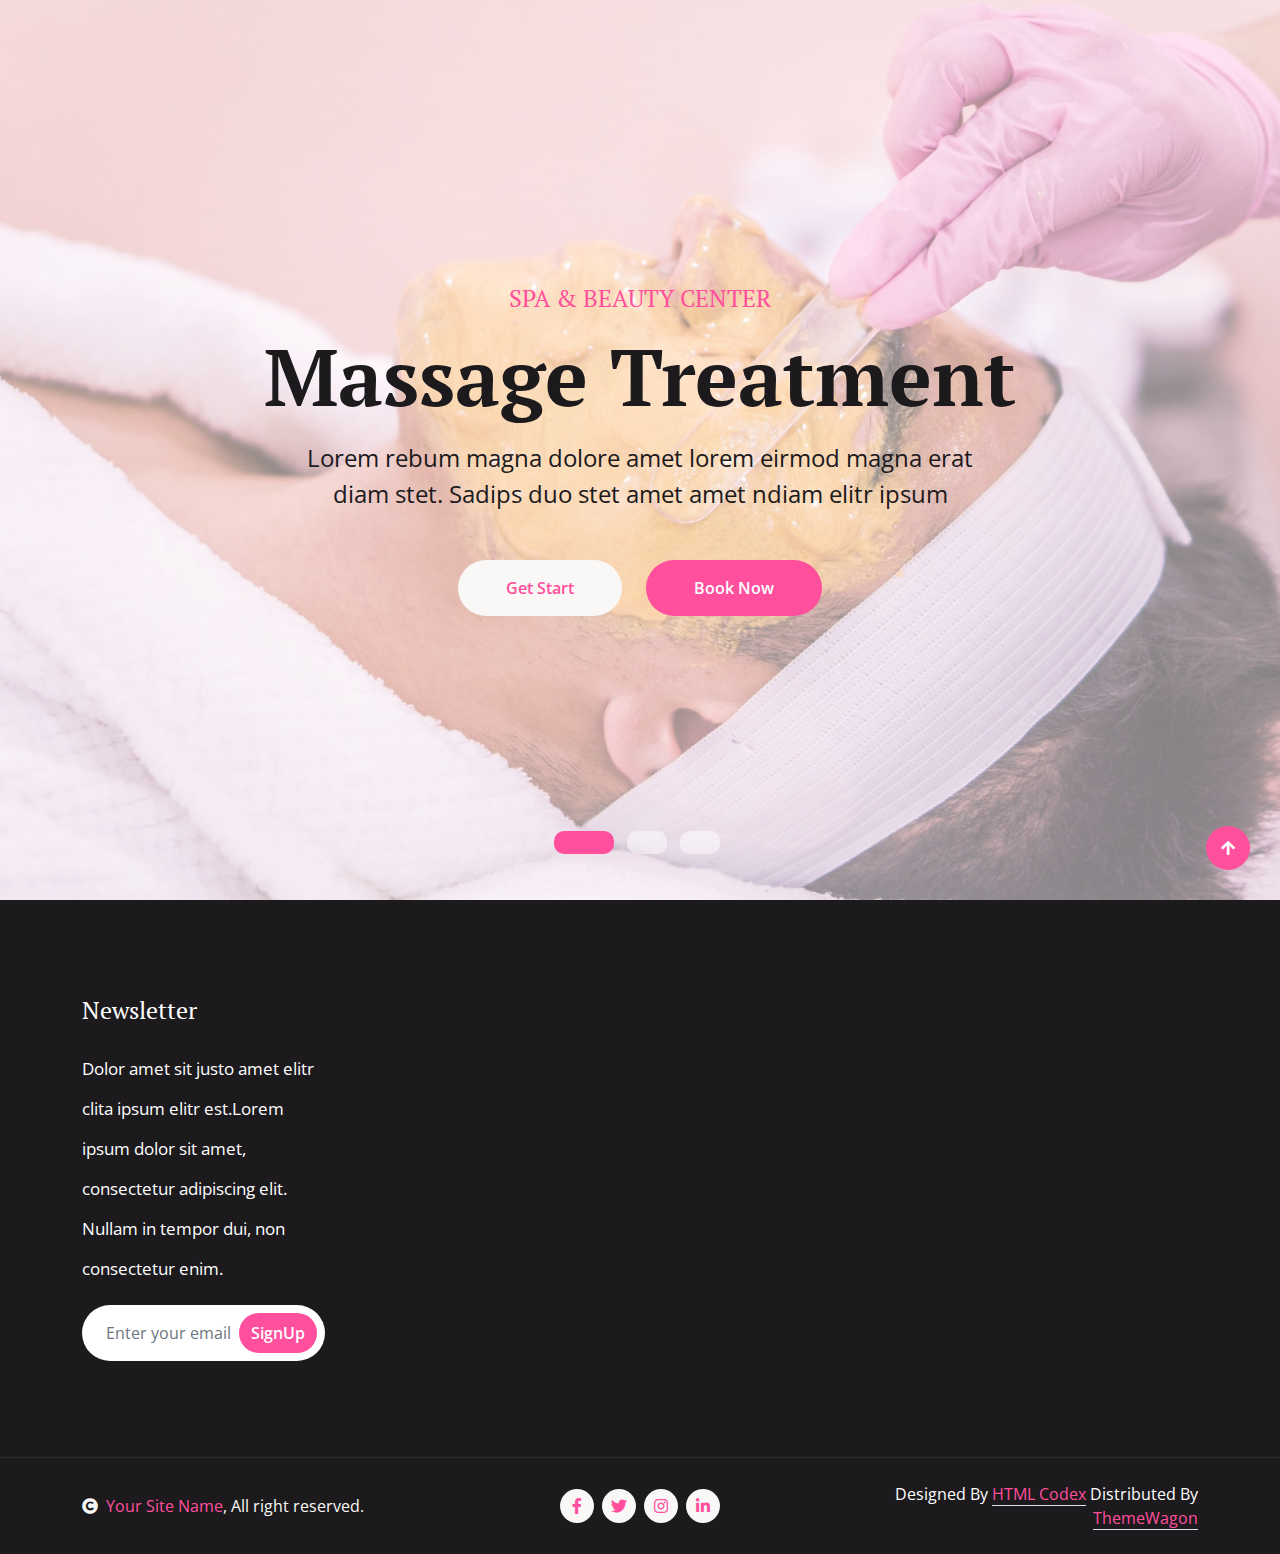
==== commit 9bab34a2: "paginas não essenciais retiradas" ====
--- a/sparlex-1.0.0/index.html
+++ b/sparlex-1.0.0/index.html
@@ -31,77 +31,6 @@
     </head>
 
     <body>
-
-        <!-- Spinner Start -->
-        <div id="spinner" class="show w-100 vh-100 bg-white position-fixed translate-middle top-50 start-50  d-flex align-items-center justify-content-center">
-            <div class="spinner-grow text-primary" role="status"></div>
-        </div>
-        <!-- Spinner End -->
-
-
-        <!-- Navbar start -->
-        <div class="container-fluid sticky-top px-0">
-            <div class="container-fluid topbar d-none d-lg-block">
-                <div class="container px-0">
-                    <div class="row align-items-center">
-                        <div class="col-lg-8">
-                            <div class="d-flex flex-wrap">
-                                <a href="#" class="me-4 text-light"><i class="fas fa-map-marker-alt text-primary me-2"></i>Find A Location</a>
-                                <a href="#" class="me-4 text-light"><i class="fas fa-phone-alt text-primary me-2"></i>+01234567890</a>
-                                <a href="#" class="text-light"><i class="fas fa-envelope text-primary me-2"></i>Example@gmail.com</a>
-                            </div>
-
-                        </div>
-                        <div class="col-lg-4">
-                            <div class="d-flex align-items-center justify-content-end">
-                                <a href="#" class="me-3 btn-square border rounded-circle nav-fill"><i class="fab fa-facebook-f"></i></a>
-                                <a href="#" class="me-3 btn-square border rounded-circle nav-fill"><i class="fab fa-twitter"></i></a>
-                                <a href="#" class="me-3 btn-square border rounded-circle nav-fill"><i class="fab fa-instagram"></i></a>
-                                <a href="#" class="btn-square border rounded-circle nav-fill"><i class="fab fa-linkedin-in"></i></a>
-                            </div>
-                        </div>
-                    </div>
-                </div>
-            </div>
-            <div class="container-fluid bg-light">
-                <div class="container px-0">
-                    <nav class="navbar navbar-light navbar-expand-xl">
-                        <a href="index.html" class="navbar-brand">
-                            <h1 class="text-primary display-4">Sparlex</h1>
-                        </a>
-                        <button class="navbar-toggler py-2 px-3" type="button" data-bs-toggle="collapse" data-bs-target="#navbarCollapse">
-                            <span class="fa fa-bars text-primary"></span>
-                        </button>
-                        <div class="collapse navbar-collapse bg-light py-3" id="navbarCollapse">
-                            <div class="navbar-nav mx-auto border-top">
-                                <a href="index.html" class="nav-item nav-link active">Home</a>
-                                <a href="about.html" class="nav-item nav-link">About</a>
-                                <a href="service.html" class="nav-item nav-link">Services</a>
-                                <a href="price.html" class="nav-item nav-link">Price</a>
-                                <div class="nav-item dropdown">
-                                    <a href="#" class="nav-link dropdown-toggle" data-bs-toggle="dropdown">Pages</a>
-                                    <div class="dropdown-menu m-0 bg-secondary rounded-0">
-                                        <a href="team.html" class="dropdown-item">Team</a>
-                                        <a href="testimonial.html" class="dropdown-item">Testimonial</a>
-                                        <a href="gallery.html" class="dropdown-item">Gallery</a>
-                                        <a href="appointment.html" class="dropdown-item">Appointment</a>
-                                        <a href="404.html" class="dropdown-item">404 page</a>
-                                    </div>
-                                </div>
-                                <a href="contact.html" class="nav-item nav-link">Contact Us</a>
-                            </div>
-                            <div class="d-flex align-items-center flex-nowrap pt-xl-0">
-                                <button class="btn-search btn btn-primary btn-primary-outline-0 rounded-circle btn-lg-square" data-bs-toggle="modal" data-bs-target="#searchModal"><i class="fas fa-search"></i></button>
-                                <a href="appointment.html" class="btn btn-primary btn-primary-outline-0 rounded-pill py-3 px-4 ms-4">Book Appointment</a>
-                            </div>
-                        </div>
-                    </nav>
-                </div>
-            </div>
-        </div>
-        <!-- Navbar End -->
-
-
         <!-- Modal Search Start -->
         <div class="modal fade" id="searchModal" tabindex="-1" aria-labelledby="exampleModalLabel" aria-hidden="true">
             <div class="modal-dialog modal-fullscreen">
@@ -187,1074 +116,6 @@
         </div>
         <!-- Carousel End -->
 
-
-        <!-- Services Start -->
-        <div class="container-fluid services py-5">
-            <div class="container py-5">
-                <div class="mx-auto text-center mb-5" style="max-width: 800px;">
-                    <p class="fs-4 text-uppercase text-center text-primary">Our Service</p>
-                    <h1 class="display-3">Spa & Beauty Services</h1>
-                </div>
-                <div class="row g-4">
-                    <div class="col-lg-6">
-                        <div class="services-item bg-light border-4 border-end border-primary rounded p-4">
-                            <div class="row align-items-center">
-                                <div class="col-8">
-                                    <div class="services-content text-end">
-                                        <h3>Skin Care</h3>
-                                        <p>Lorem Ipsum is simply dummy text of the printing and typesetting industry. Lorem Ipsum has been the industry's standard dummy</p>
-                                        <a href="#" class="btn btn-primary btn-primary-outline-0 rounded-pill py-2 px-4">Make Order</a>
-                                    </div>
-                                </div>
-                                <div class="col-4">
-                                    <div class="services-img d-flex align-items-center justify-content-center rounded">
-                                        <img src="img/services-1.jpg" class="img-fluid rounded" alt="">
-                                    </div>
-                                </div>
-                            </div>
-                        </div>
-                    </div>
-                    <div class="col-lg-6">
-                        <div class="services-item bg-light border-4 border-start border-primary rounded p-4">
-                            <div class="row align-items-center">
-                                <div class="col-4">
-                                    <div class="services-img d-flex align-items-center justify-content-center rounded">
-                                        <img src="img/services-2.jpg" class="img-fluid rounded" alt="">
-                                    </div>
-                                </div>
-                                <div class="col-8">
-                                    <div class="services-content text-start">
-                                        <h3>Face Masking</h3>
-                                        <p>Lorem Ipsum is simply dummy text of the printing and typesetting industry. Lorem Ipsum has been the industry's standard dummy</p>
-                                        <a href="#" class="btn btn-primary btn-primary-outline-0 rounded-pill py-2 px-4">Make Order</a>
-                                    </div>
-                                </div>
-                            </div>
-                        </div>
-                    </div>
-                    <div class="col-lg-6">
-                        <div class="services-item bg-light border-4 border-end border-primary rounded p-4">
-                            <div class="row align-items-center">
-                                <div class="col-8">
-                                    <div class="services-content text-end">
-                                        <h3>Stream Bath</h3>
-                                        <p>Lorem Ipsum is simply dummy text of the printing and typesetting industry. Lorem Ipsum has been the industry's standard dummy</p>
-                                        <a href="#" class="btn btn-primary btn-primary-outline-0 rounded-pill py-2 px-4">Make Order</a>
-                                    </div>
-                                </div>
-                                <div class="col-4">
-                                    <div class="services-img d-flex align-items-center justify-content-center rounded">
-                                        <img src="img/services-3.jpg" class="img-fluid rounded" alt="">
-                                    </div>
-                                </div>
-                            </div>
-                        </div>
-                    </div>
-                    <div class="col-lg-6">
-                        <div class="services-item bg-light border-4 border-start border-primary rounded p-4">
-                            <div class="row align-items-center">
-                                <div class="col-4">
-                                    <div class="services-img d-flex align-items-center justify-content-center rounded">
-                                        <img src="img/services-4.jpg" class="img-fluid rounded" alt="">
-                                    </div>
-                                </div>
-                                <div class="col-8">
-                                    <div class="services-content text-start">
-                                        <h3>Facial Therapy</h3>
-                                        <p>Lorem Ipsum is simply dummy text of the printing and typesetting industry. Lorem Ipsum has been the industry's standard dummy</p>
-                                        <a href="#" class="btn btn-primary btn-primary-outline-0 rounded-pill py-2 px-4">Make Order</a>
-                                    </div>
-                                </div>
-                            </div>
-                        </div>
-                    </div>
-                    <div class="col-lg-6">
-                        <div class="services-item bg-light border-4 border-end border-primary rounded p-4">
-                            <div class="row align-items-center">
-                                <div class="col-8">
-                                    <div class="services-content text-end">
-                                        <h3>Body Massage</h3>
-                                        <p>Lorem Ipsum is simply dummy text of the printing and typesetting industry. Lorem Ipsum has been the industry's standard dummy</p>
-                                        <a href="#" class="btn btn-primary btn-primary-outline-0 rounded-pill py-2 px-4">Make Order</a>
-                                    </div>
-                                </div>
-                                <div class="col-4">
-                                    <div class="services-img d-flex align-items-center justify-content-center rounded">
-                                        <img src="img/services-5.jpg" class="img-fluid rounded" alt="">
-                                    </div>
-                                </div>
-                            </div>
-                        </div>
-                    </div>
-                    <div class="col-lg-6">
-                        <div class="services-item bg-light border-4 border-start border-primary rounded p-4">
-                            <div class="row align-items-center">
-                                <div class="col-4">
-                                    <div class="services-img d-flex align-items-center justify-content-center rounded">
-                                        <img src="img/services-6.jpg" class="img-fluid rounded" alt="">
-                                    </div>
-                                </div>
-                                <div class="col-8">
-                                    <div class="services-content text-start">
-                                        <h3>Aroma Therapy</h3>
-                                        <p>Lorem Ipsum is simply dummy text of the printing and typesetting industry. Lorem Ipsum has been the industry's standard dummy</p>
-                                        <a href="#" class="btn btn-primary btn-primary-outline-0 rounded-pill py-2 px-4">Make Order</a>
-                                    </div>
-                                </div>
-                            </div>
-                        </div>
-                    </div>
-                    <div class="col-lg-6">
-                        <div class="services-item bg-light border-4 border-end border-primary rounded p-4">
-                            <div class="row align-items-center">
-                                <div class="col-8">
-                                    <div class="services-content text-end">
-                                        <h3>Mineral Baths</h3>
-                                        <p>Lorem Ipsum is simply dummy text of the printing and typesetting industry. Lorem Ipsum has been the industry's standard dummy</p>
-                                        <a href="#" class="btn btn-primary btn-primary-outline-0 rounded-pill py-2 px-4">Make Order</a>
-                                    </div>
-                                </div>
-                                <div class="col-4">
-                                    <div class="services-img d-flex align-items-center justify-content-center rounded">
-                                        <img src="img/services-3.jpg" class="img-fluid rounded" alt="">
-                                    </div>
-                                </div>
-                            </div>
-                        </div>
-                    </div>
-                    <div class="col-lg-6">
-                        <div class="services-item bg-light border-4 border-start border-primary rounded p-4">
-                            <div class="row align-items-center">
-                                <div class="col-4">
-                                    <div class="services-img d-flex align-items-center justify-content-center rounded">
-                                        <img src="img/services-1.jpg" class="img-fluid rounded" alt="">
-                                    </div>
-                                </div>
-                                <div class="col-8">
-                                    <div class="services-content text-start">
-                                        <h3>Stone Therapy</h3>
-                                        <p>Lorem Ipsum is simply dummy text of the printing and typesetting industry. Lorem Ipsum has been the industry's standard dummy</p>
-                                        <a href="#" class="btn btn-primary btn-primary-outline-0 rounded-pill py-2 px-4">Make Order</a>
-                                    </div>
-                                </div>
-                            </div>
-                        </div>
-                    </div>
-                    <div class="col-12">
-                        <div class="services-btn text-center">
-                            <a href="#" class="btn btn-primary btn-primary-outline-0 rounded-pill py-3 px-5">Service More</a>
-                        </div>
-                    </div>
-                </div>
-            </div>
-        </div>
-        <!-- Services End -->
-
-        
-        <!-- About Start -->
-        <div class="container-fluid about py-5">
-            <div class="container py-5">
-                <div class="row g-5 align-items-center">
-                    <div class="col-lg-5">
-                        <div class="video">
-                            <img src="img/about-1.jpg" class="img-fluid rounded" alt="">
-                            <div class="position-absolute rounded border-5 border-top border-start border-white" style="bottom: 0; right: 0;;">
-                                <img src="img/about-2.jpg" class="img-fluid rounded" alt="">
-                            </div>
-                            <button type="button" class="btn btn-play" data-bs-toggle="modal" data-src="https://www.youtube.com/embed/DWRcNpR6Kdc" data-bs-target="#videoModal">
-                                <span></span>
-                            </button>
-                        </div>
-                    </div>
-                    <div class="col-lg-7">
-                        <p class="fs-4 text-uppercase text-primary">About Us</p>
-                        <h1 class="display-4 mb-4">Your Best Spa, Beauty & Skin Care Center</h1>
-                        <p class="mb-4">Lorem Ipsum is simply dummy text of the printing and typesetting industry. Lorem Ipsum has been the industry's standard dummy text ever since the 1500s, when an unknown printer took a galley of type and scrambled
-                        </p>
-                        <div class="row g-4">
-                            <div class="col-md-6">
-                                <div class="d-flex align-items-center">
-                                    <i class="fab fa-gitkraken fa-3x text-primary"></i>
-                                    <div class="ms-4">
-                                        <h5 class="mb-2">Special Offers</h5>
-                                        <p class="mb-0">Lorem Ipsum is simply dummy text of the printing and typesetting industry.</p>
-                                    </div>
-                                </div>
-                            </div>
-                            <div class="col-md-6">
-                                <div class="d-flex align-items-center">
-                                    <i class="fas fa-gift fa-3x text-primary"></i>
-                                    <div class="ms-4">
-                                        <h5 class="mb-2">Special Offers</h5>
-                                        <p class="mb-0">Lorem Ipsum is simply dummy text of the printing and typesetting industry.</p>
-                                    </div>
-                                </div>
-                            </div>
-                        </div>
-                        <p class="my-4">Lorem Ipsum is simply dummy text of the printing and typesetting industry. Lorem Ipsum has been the industry's standard dummy text ever since the 1500s,
-                        </p>
-                        <p class="mb-4">Lorem Ipsum is simply dummy text of the printing and typesetting industry. Lorem Ipsum has been the industry's standard dummy text ever since the 1500s, when an unknown printer took a galley of type and scrambled it to make a type specimen book.
-                        </p>
-                        <a href="#" class="btn btn-primary btn-primary-outline-0 rounded-pill py-3 px-5">Explore More</a>
-                    </div> 
-                </div>
-            </div>
-        </div>
-        <!-- Modal Video -->
-        <div class="modal fade" id="videoModal" tabindex="-1" aria-labelledby="exampleModalLabel" aria-hidden="true">
-            <div class="modal-dialog">
-                <div class="modal-content rounded-0">
-                    <div class="modal-header">
-                        <h5 class="modal-title" id="exampleModalLabel">Youtube Video</h5>
-                        <button type="button" class="btn-close" data-bs-dismiss="modal" aria-label="Close"></button>
-                    </div>
-                    <div class="modal-body">
-                        <!-- 16:9 aspect ratio -->
-                        <div class="ratio ratio-16x9">
-                            <iframe class="embed-responsive-item" src="" id="video" allowfullscreen allowscriptaccess="always"
-                                allow="autoplay"></iframe>
-                        </div>
-                    </div>
-                </div>
-            </div>
-        </div>
-        <!-- About End -->
-
-
-        <!-- Appointment Start -->
-        <div class="container-fluid appointment py-5">
-            <div class="container py-5">
-                <div class="row g-5 align-items-center">
-                    <div class="col-lg-6">
-                        <div class="appointment-form p-5">
-                            <p class="fs-4 text-uppercase text-primary">Get In Touch</p>
-                            <h1 class="display-4 mb-4 text-white">Get Appointment</h1>
-                            <form>
-                                <div class="row gy-3 gx-4">
-                                    <div class="col-lg-6">
-                                        <input type="text" class="form-control py-3 border-white bg-transparent text-white" placeholder="First Name">
-                                    </div>
-                                    <div class="col-lg-6">
-                                        <input type="email" class="form-control py-3 border-white bg-transparent text-white" placeholder="Email">
-                                    </div>
-                                    <div class="col-lg-6">
-                                        <select class="form-select py-3 border-white bg-transparent" aria-label="Default select example">
-                                            <option selected>Open this select menu</option>
-                                            <option value="1">One</option>
-                                            <option value="2">Two</option>
-                                            <option value="3">Three</option>
-                                        </select>
-                                    </div>
-                                    <div class="col-lg-6">
-                                        <input type="date" class="form-control py-3 border-white bg-transparent">
-                                    </div>
-                                    <div class="col-lg-12">
-                                        <textarea class="form-control border-white bg-transparent text-white" name="text" id="area-text" cols="30" rows="5" placeholder="Write Comments"></textarea>
-                                    </div>
-                                    <div class="col-lg-12">
-                                        <button type="button" class="btn btn-primary btn-primary-outline-0 w-100 py-3 px-5">SUBMIT NOW</button>
-                                    </div>
-                                </div>
-                            </form>
-                        </div>
-                    </div>
-                    <div class="col-lg-6">
-                        <div class="appointment-time p-5">
-                            <h1 class="display-5 mb-4">Opening Hours</h1>
-                            <div class="d-flex justify-content-between fs-5 text-white">
-                                <p>Saturday:</p>
-                                <p>09:00 am – 10:00 pm</p>
-                            </div>
-                            <div class="d-flex justify-content-between fs-5 text-white">
-                                <p>Sunday:</p>
-                                <p>09:00 am – 10:00 pm</p>
-                            </div>
-                            <div class="d-flex justify-content-between fs-5 text-white">
-                                <p>Monday:</p>
-                                <p>09:00 am – 10:00 pm</p>
-                            </div>
-                            <div class="d-flex justify-content-between fs-5 text-white">
-                                <p>Tuesday:</p>
-                                <p>09:00 am – 10:00 pm</p>
-                            </div>
-                            <div class="d-flex justify-content-between fs-5 text-white">
-                                <p>Wednes:</p>
-                                <p>09:00 am – 08:00 pm</p>
-                            </div>
-                            <div class="d-flex justify-content-between fs-5 text-white mb-4">
-                                <p>Thursday:</p>
-                                <p>09:00 am – 05:00 pm</p>
-                            </div>
-                            <div class="d-flex justify-content-between fs-5 text-white mb-4">
-                                <p>Friday:</p>
-                                <p>CLOSED</p>
-                            </div>
-                            <p class="text-dark">Check out seasonal discounts for best offers.</p>
-                        </div>
-                    </div>
-                </div>
-            </div>
-            <!-- Counter Start -->
-            <div class="container-fluid counter-section">
-                <div class="container py-5">
-                    <div class="row g-5 justify-content-center">
-                        <div class="col-md-6 col-lg-4 col-xl-4">
-                            <div class="counter-item p-5">
-                                <div class="counter-content bg-white p-4">
-                                    <i class="fas fa-globe fa-5x text-primary mb-3"></i>
-                                    <h5 class="text-primary">Worldwide Clients</h5>
-                                    <div class="svg-img">
-                                        <svg width="100" height="50">
-                                            <polygon points="55, 10 85, 55 25, 55 25," style="fill: #DCCAF2;"/>
-                                        </svg>
-                                    </div>
-                                </div>
-                                <div class="counter-quantity">
-                                    <span class="text-white fs-2 fw-bold" data-toggle="counter-up">379</span>
-                                    <span class="h1 fw-bold text-white">+</span>
-                                </div>
-                            </div>
-                        </div>
-                        <div class="col-md-6 col-lg-4 col-xl-4">
-                            <div class="counter-item p-5">
-                                <div class="counter-content bg-white p-4">
-                                    <i class="fas fa-spa fa-5x text-primary mb-3"></i>
-                                    <h5 class="text-primary">Wellness & Spa</h5>
-                                    <div class="svg-img">
-                                        <svg width="100" height="50">
-                                            <polygon points="55, 10 85, 55 25, 55 25," style="fill: #DCCAF2;"/>
-                                        </svg>
-                                    </div>
-                                </div>
-                                <div class="counter-quantity">
-                                    <span class="text-white fs-2 fw-bold" data-toggle="counter-up">829</span>
-                                    <span class="h1 fw-bold text-white">+</span>
-                                </div>
-                            </div>
-                        </div>
-                        <div class="col-md-6 col-lg-4 col-xl-4">
-                            <div class="counter-item p-5">
-                                <div class="counter-content bg-white p-4">
-                                    <i class="fas fa-users fa-5x text-primary mb-3"></i>
-                                    <h5 class="text-primary">Happy Customers</h5>
-                                    <div class="svg-img">
-                                        <svg width="100" height="50">
-                                            <polygon points="55, 10 85, 55 25, 55 25," style="fill: #DCCAF2;"/>
-                                        </svg>
-                                    </div>
-                                </div>
-                                <div class="counter-quantity">
-                                    <span class="text-white fs-2 fw-bold" data-toggle="counter-up">713</span>
-                                    <span class="h1 fw-bold text-white">+</span>
-                                </div>
-                            </div>
-                        </div>
-                    </div>
-                </div>
-            </div>
-            <!-- Counter End -->
-        </div>
-        <!-- Appointment End -->
-
-
-        <!-- Gallery Start -->
-        <div class="container-fluid gallery py-5">
-            <div class="container py-5">
-                <div class="text-center mx-auto mb-5" style="max-width: 800px;">
-                    <p class="fs-4 text-uppercase text-primary">Our Gallery</p>
-                    <h1 class="display-4 mb-4">Let's See Our Gallery</h1>
-                </div>
-                <div class="tab-class text-center">
-                    <ul class="nav nav-pills d-inline-flex justify-content-center mb-5">
-                        <li class="nav-item">
-                            <a class="d-flex mx-3 py-2 border border-primary bg-light rounded-pill active" data-bs-toggle="pill" href="#tab-1">
-                                <span class="text-dark" style="width: 150px;">All Gallery</span>
-                            </a>
-                        </li>
-                        <li class="nav-item">
-                            <a class="d-flex py-2 mx-3 border border-primary bg-light rounded-pill" data-bs-toggle="pill" href="#tab-2">
-                                <span class="text-dark" style="width: 150px;">Skin Care</span>
-                            </a>
-                        </li>
-                        <li class="nav-item">
-                            <a class="d-flex mx-3 py-2 border border-primary bg-light rounded-pill" data-bs-toggle="pill" href="#tab-3">
-                                <span class="text-dark" style="width: 150px;">Stream Bath</span>
-                            </a>
-                        </li>
-                        <li class="nav-item">
-                            <a class="d-flex mx-3 py-2 border border-primary bg-light rounded-pill" data-bs-toggle="pill" href="#tab-4">
-                                <span class="text-dark" style="width: 150px;">Stone Therapy</span>
-                            </a>
-                        </li>
-                        <li class="nav-item">
-                            <a class="d-flex mx-3 py-2 border border-primary bg-light rounded-pill" data-bs-toggle="pill" href="#tab-5">
-                                <span class="text-dark" style="width: 150px;">Face Massage</span>
-                            </a>
-                        </li>
-                    </ul>
-                    <div class="tab-content">
-                        <div id="tab-1" class="tab-pane fade show p-0 active">
-                            <div class="row g-4">
-                                <div class="col-lg-12">
-                                    <div class="row g-4">
-                                        <div class="col-lg-3">
-                                            <div class="gallery-img">
-                                                <img class="img-fluid rounded w-100" src="img/gallery-1.jpg" alt="">
-                                                <div class="gallery-overlay p-4">
-                                                    <h4 class="text-secondary">Skin Care</h4>
-                                                </div>
-                                                <div class="search-icon">
-                                                    <a href="img/gallery-1.jpg" data-lightbox="Gallery-1" class="my-auto"><i class="fas fa-search-plus btn-primary btn-primary-outline-0 rounded-circle p-3"></i></a>
-                                                </div>
-                                            </div>
-                                        </div>
-                                        <div class="col-lg-3">
-                                            <div class="gallery-img">
-                                                <img class="img-fluid rounded w-100" src="img/gallery-2.jpg" alt="">
-                                                <div class="gallery-overlay p-4">
-                                                    <h4 class="text-secondary">Stream Bath</h4>
-                                                </div>
-                                                <div class="search-icon">
-                                                    <a href="img/gallery-2.jpg" data-lightbox="Gallery-2" class="my-auto"><i class="fas fa-search-plus btn-primary btn-primary-outline-0 rounded-circle p-3"></i></a>
-                                                </div>
-                                            </div>
-                                        </div>
-                                        <div class="col-lg-3">
-                                            <div class="gallery-img">
-                                                <img class="img-fluid rounded w-100" src="img/gallery-3.jpg" alt="">
-                                                <div class="gallery-overlay p-4">
-                                                    <h4 class="text-secondary">Stone Therapy</h4>
-                                                </div>
-                                                <div class="search-icon">
-                                                    <a href="img/gallery-3.jpg" data-lightbox="Gallery-3" class="my-auto"><i class="fas fa-search-plus btn-primary btn-primary-outline-0 rounded-circle p-3"></i></a>
-                                                </div>
-                                            </div>
-                                        </div>
-                                        <div class="col-lg-3">
-                                            <div class="gallery-img">
-                                                <img class="img-fluid rounded w-100" src="img/gallery-4.jpg" alt="">
-                                                <div class="gallery-overlay p-4">
-                                                    <h4 class="text-secondary">Face Massage</h4>
-                                                </div>
-                                                <div class="search-icon">
-                                                    <a href="img/gallery-4.jpg" data-lightbox="Gallery-4" class="my-auto"><i class="fas fa-search-plus btn-primary btn-primary-outline-0 rounded-circle p-3"></i></a>
-                                                </div>
-                                            </div>
-                                        </div>
-                                        <div class="col-lg-3">
-                                            <div class="gallery-img">
-                                                <img class="img-fluid rounded w-100" src="img/gallery-5.jpg" alt="">
-                                                <div class="gallery-overlay p-4">
-                                                    <h4 class="text-secondary">Skin Care</h4>
-                                                </div>
-                                                <div class="search-icon">
-                                                    <a href="img/gallery-5.jpg" data-lightbox="Gallery-5" class="my-auto"><i class="fas fa-search-plus btn-primary btn-primary-outline-0 rounded-circle p-3"></i></a>
-                                                </div>
-                                            </div>
-                                        </div>
-                                        <div class="col-lg-3">
-                                            <div class="gallery-img">
-                                                <img class="img-fluid rounded w-100" src="img/gallery-6.jpg" alt="">
-                                                <div class="gallery-overlay p-4">
-                                                    <h4 class="text-secondary">Stream Bath</h4>
-                                                </div>
-                                                <div class="search-icon">
-                                                    <a href="img/gallery-6.jpg" data-lightbox="Gallery-6" class="my-auto"><i class="fas fa-search-plus btn-primary btn-primary-outline-0 rounded-circle p-3"></i></a>
-                                                </div>
-                                            </div>
-                                        </div>
-                                        <div class="col-lg-3">
-                                            <div class="gallery-img">
-                                                <img class="img-fluid rounded w-100" src="img/gallery-7.jpg" alt="">
-                                                <div class="gallery-overlay p-4">
-                                                    <h4 class="text-secondary">Stone Therapy</h4>
-                                                </div>
-                                                <div class="search-icon">
-                                                    <a href="img/gallery-7.jpg" data-lightbox="Gallery-7" class="my-auto"><i class="fas fa-search-plus btn-primary btn-primary-outline-0 rounded-circle p-3"></i></a>
-                                                </div>
-                                            </div>
-                                        </div>
-                                        <div class="col-lg-3">
-                                            <div class="gallery-img">
-                                                <img class="img-fluid rounded w-100" src="img/gallery-8.jpg" alt="">
-                                                <div class="gallery-overlay p-4">
-                                                    <h4 class="text-secondary">Face Massage</h4>
-                                                </div>
-                                                <div class="search-icon">
-                                                    <a href="img/gallery-8.jpg" data-lightbox="Gallery-8" class="my-auto"><i class="fas fa-search-plus btn-primary btn-primary-outline-0 rounded-circle p-3"></i></a>
-                                                </div>
-                                            </div>
-                                        </div>
-                                    </div>
-                                </div>
-                            </div>
-                        </div>
-                        <div id="tab-2" class="tab-pane fade show p-0">
-                            <div class="row g-4">
-                                <div class="col-lg-12">
-                                    <div class="row g-4">
-                                        <div class="col-lg-3">
-                                            <div class="gallery-img">
-                                                <img class="img-fluid rounded w-100" src="img/gallery-9.jpg" alt="">
-                                                <div class="gallery-overlay p-4">
-                                                    <h4 class="text-secondary">Skin Care</h4>
-                                                </div>
-                                                <div class="search-icon">
-                                                    <a href="img/gallery-9.jpg" data-lightbox="Gallery-9" class="my-auto"><i class="fas fa-search-plus btn-primary btn-primary-outline-0 rounded-circle p-3"></i></a>
-                                                </div>
-                                            </div>
-                                        </div>
-                                        <div class="col-lg-3">
-                                            <div class="gallery-img">
-                                                <img class="img-fluid rounded w-100" src="img/gallery-10.jpg" alt="">
-                                                <div class="gallery-overlay p-4">
-                                                    <h4 class="text-secondary">Skin Care</h4>
-                                                </div>
-                                                <div class="search-icon">
-                                                    <a href="img/gallery-10.jpg" data-lightbox="Gallery-10" class="my-auto"><i class="fas fa-search-plus btn-primary btn-primary-outline-0 rounded-circle p-3"></i></a>
-                                                </div>
-                                            </div>
-                                        </div>
-                                        <div class="col-lg-3">
-                                            <div class="gallery-img">
-                                                <img class="img-fluid rounded w-100" src="img/gallery-5.jpg" alt="">
-                                                <div class="gallery-overlay p-4">
-                                                    <h4 class="text-secondary">Skin Care</h4>
-                                                </div>
-                                                <div class="search-icon">
-                                                    <a href="img/gallery-5.jpg" data-lightbox="Gallery-11" class="my-auto"><i class="fas fa-search-plus btn-primary btn-primary-outline-0 rounded-circle p-3"></i></a>
-                                                </div>
-                                            </div>
-                                        </div>
-                                        <div class="col-lg-3">
-                                            <div class="gallery-img">
-                                                <img class="img-fluid rounded w-100" src="img/gallery-1.jpg" alt="">
-                                                <div class="gallery-overlay p-4">
-                                                    <h4 class="text-secondary">Skin Care</h4>
-                                                </div>
-                                                <div class="search-icon">
-                                                    <a href="img/gallery-1.jpg" data-lightbox="Gallery-12" class="my-auto"><i class="fas fa-search-plus btn-primary btn-primary-outline-0 rounded-circle p-3"></i></a>
-                                                </div>
-                                            </div>
-                                        </div>
-                                    </div>
-                                </div>
-                            </div>
-                        </div>
-                        <div id="tab-3" class="tab-pane fade show p-0">
-                            <div class="row g-4">
-                                <div class="col-lg-12">
-                                    <div class="row g-4">
-                                        <div class="col-lg-3">
-                                            <div class="gallery-img">
-                                                <img class="img-fluid rounded w-100" src="img/gallery-11.jpg" alt="">
-                                                <div class="gallery-overlay p-4">
-                                                    <h4 class="text-secondary">Stream Bath</h4>
-                                                </div>
-                                                <div class="search-icon">
-                                                    <a href="img/gallery-11.jpg" data-lightbox="Gallery-13" class="my-auto"><i class="fas fa-search-plus btn-primary btn-primary-outline-0 rounded-circle p-3"></i></a>
-                                                </div>
-                                            </div>
-                                        </div>
-                                        <div class="col-lg-3">
-                                            <div class="gallery-img">
-                                                <img class="img-fluid rounded w-100" src="img/gallery-12.jpg" alt="">
-                                                <div class="gallery-overlay p-4">
-                                                    <h4 class="text-secondary">Stream Bath</h4>
-                                                </div>
-                                                <div class="search-icon">
-                                                    <a href="img/gallery-12.jpg" data-lightbox="Gallery-14" class="my-auto"><i class="fas fa-search-plus btn-primary btn-primary-outline-0 rounded-circle p-3"></i></a>
-                                                </div>
-                                            </div>
-                                        </div>
-                                        <div class="col-lg-3">
-                                            <div class="gallery-img">
-                                                <img class="img-fluid rounded w-100" src="img/gallery-2.jpg" alt="">
-                                                <div class="gallery-overlay p-4">
-                                                    <h4 class="text-secondary">Stream Bath</h4>
-                                                </div>
-                                                <div class="search-icon">
-                                                    <a href="img/gallery-2.jpg" data-lightbox="Gallery-15" class="my-auto"><i class="fas fa-search-plus btn-primary btn-primary-outline-0 rounded-circle p-3"></i></a>
-                                                </div>
-                                            </div>
-                                        </div>
-                                        <div class="col-lg-3">
-                                            <div class="gallery-img">
-                                                <img class="img-fluid rounded w-100" src="img/gallery-6.jpg" alt="">
-                                                <div class="gallery-overlay p-4">
-                                                    <h4 class="text-secondary">Stream Bath</h4>
-                                                </div>
-                                                <div class="search-icon">
-                                                    <a href="img/gallery-6.jpg" data-lightbox="Gallery-16" class="my-auto"><i class="fas fa-search-plus btn-primary btn-primary-outline-0 rounded-circle p-3"></i></a>
-                                                </div>
-                                            </div>
-                                        </div>
-                                    </div>
-                                </div>
-                            </div>
-                        </div>
-                        <div id="tab-4" class="tab-pane fade show p-0">
-                            <div class="row g-4">
-                                <div class="col-lg-12">
-                                    <div class="row g-4">
-                                        <div class="col-lg-3">
-                                            <div class="gallery-img">
-                                                <img class="img-fluid rounded w-100" src="img/gallery-13.jpg" alt="">
-                                                <div class="gallery-overlay p-4">
-                                                    <h4 class="text-secondary">Stone Therapy</h4>
-                                                </div>
-                                                <div class="search-icon">
-                                                    <a href="img/gallery-13.jpg" data-lightbox="Gallery-17" class="my-auto"><i class="fas fa-search-plus btn-primary btn-primary-outline-0 rounded-circle p-3"></i></a>
-                                                </div>
-                                            </div>
-                                        </div>
-                                        <div class="col-lg-3">
-                                            <div class="gallery-img">
-                                                <img class="img-fluid rounded w-100" src="img/gallery-2.jpg" alt="">
-                                                <div class="gallery-overlay p-4">
-                                                    <h4 class="text-secondary">Stone Therapy</h4>
-                                                </div>
-                                                <div class="search-icon">
-                                                    <a href="img/gallery-2.jpg" data-lightbox="Gallery-18" class="my-auto"><i class="fas fa-search-plus btn-primary btn-primary-outline-0 rounded-circle p-3"></i></a>
-                                                </div>
-                                            </div>
-                                        </div>
-                                        <div class="col-lg-3">
-                                            <div class="gallery-img">
-                                                <img class="img-fluid rounded w-100" src="img/gallery-3.jpg" alt="">
-                                                <div class="gallery-overlay p-4">
-                                                    <h4 class="text-secondary">Stone Therapy</h4>
-                                                </div>
-                                                <div class="search-icon">
-                                                    <a href="img/gallery-3.jpg" data-lightbox="Gallery-19" class="my-auto"><i class="fas fa-search-plus btn-primary btn-primary-outline-0 rounded-circle p-3"></i></a>
-                                                </div>
-                                            </div>
-                                        </div>
-                                        <div class="col-lg-3">
-                                            <div class="gallery-img">
-                                                <img class="img-fluid rounded w-100" src="img/gallery-7.jpg" alt="">
-                                                <div class="gallery-overlay p-4">
-                                                    <h4 class="text-secondary">Stone Therapy</h4>
-                                                </div>
-                                                <div class="search-icon">
-                                                    <a href="img/gallery-7.jpg" data-lightbox="Gallery-20" class="my-auto"><i class="fas fa-search-plus btn-primary btn-primary-outline-0 rounded-circle p-3"></i></a>
-                                                </div>
-                                            </div>
-                                        </div>
-                                    </div>
-                                </div>
-                            </div>
-                        </div>
-                        <div id="tab-5" class="tab-pane fade show p-0">
-                            <div class="row g-4">
-                                <div class="col-lg-12">
-                                    <div class="row g-4">
-                                        <div class="col-lg-3">
-                                            <div class="gallery-img">
-                                                <img class="img-fluid rounded w-100" src="img/gallery-4.jpg" alt="">
-                                                <div class="gallery-overlay p-4">
-                                                    <h4 class="text-secondary">Face Massage</h4>
-                                                </div>
-                                                <div class="search-icon">
-                                                    <a href="img/gallery-4.jpg" data-lightbox="Gallery-21" class="my-auto"><i class="fas fa-search-plus btn-primary btn-primary-outline-0 rounded-circle p-3"></i></a>
-                                                </div>
-                                            </div>
-                                        </div>
-                                        <div class="col-lg-3">
-                                            <div class="gallery-img">
-                                                <img class="img-fluid rounded w-100" src="img/gallery-6.jpg" alt="">
-                                                <div class="gallery-overlay p-4">
-                                                    <h4 class="text-secondary">Face Massage</h4>
-                                                </div>
-                                                <div class="search-icon">
-                                                    <a href="img/gallery-6.jpg" data-lightbox="Gallery-22" class="my-auto"><i class="fas fa-search-plus btn-primary btn-primary-outline-0 rounded-circle p-3"></i></a>
-                                                </div>
-                                            </div>
-                                        </div>
-                                        <div class="col-lg-3">
-                                            <div class="gallery-img">
-                                                <img class="img-fluid rounded w-100" src="img/gallery-8.jpg" alt="">
-                                                <div class="gallery-overlay p-4">
-                                                    <h4 class="text-secondary">Face Massage</h4>
-                                                </div>
-                                                <div class="search-icon">
-                                                    <a href="img/gallery-8.jpg" data-lightbox="Gallery-23" class="my-auto"><i class="fas fa-search-plus btn-primary btn-primary-outline-0 rounded-circle p-3"></i></a>
-                                                </div>
-                                            </div>
-                                        </div>
-                                        <div class="col-lg-3">
-                                            <div class="gallery-img">
-                                                <img class="img-fluid rounded w-100" src="img/gallery-14.jpg" alt="">
-                                                <div class="gallery-overlay p-4">
-                                                    <h4 class="text-secondary">Face Massage</h4>
-                                                </div>
-                                                <div class="search-icon">
-                                                    <a href="img/gallery-14.jpg" data-lightbox="Gallery-24" class="my-auto"><i class="fas fa-search-plus btn-primary btn-primary-outline-0 rounded-circle p-3"></i></a>
-                                                </div>
-                                            </div>
-                                        </div>
-                                        <div class="col-lg-3">
-                                            <div class="gallery-img">
-                                                <img class="img-fluid rounded w-100" src="img/gallery-4.jpg" alt="">
-                                                <div class="gallery-overlay p-4">
-                                                    <h4 class="text-secondary">Face Massage</h4>
-                                                </div>
-                                                <div class="search-icon">
-                                                    <a href="img/gallery-4.jpg" data-lightbox="Gallery-25" class="my-auto"><i class="fas fa-search-plus btn-primary btn-primary-outline-0 rounded-circle p-3"></i></a>
-                                                </div>
-                                            </div>
-                                        </div>
-                                        <div class="col-lg-3">
-                                            <div class="gallery-img">
-                                                <img class="img-fluid rounded w-100" src="img/gallery-8.jpg" alt="">
-                                                <div class="gallery-overlay p-4">
-                                                    <h4 class="text-secondary">Face Massage</h4>
-                                                </div>
-                                                <div class="search-icon">
-                                                    <a href="img/gallery-8.jpg" data-lightbox="Gallery-26" class="my-auto"><i class="fas fa-search-plus btn-primary btn-primary-outline-0 rounded-circle p-3"></i></a>
-                                                </div>
-                                            </div>
-                                        </div>
-                                    </div>
-                                </div>
-                            </div>
-                        </div>
-                    </div>
-                </div>
-            </div>
-        </div>
-        <!-- gallery End -->
-
-
-        <!-- Pricing Start -->
-        <div class="container-fluid pricing py-5">
-            <div class="container py-5">
-                <div class="owl-carousel pricing-carousel">
-                    <div class="pricing-item">
-                        <div class="rounded pricing-content">
-                            <div class="d-flex align-items-center justify-content-between bg-light rounded-top border-3 border-bottom border-primary p-4">
-                                <h1 class="display-4 mb-0">
-                                    <small class="align-top text-muted" style="font-size: 22px; line-height: 45px;">$</small>49<small class="text-muted" style="font-size: 16px; line-height: 40px;">/Mo</small>
-                                </h1>
-                                <h5 class="text-primary text-uppercase m-0">Basic Plan</h5>
-                            </div>
-                            <div class="p-4">
-                                <p><i class="fa fa-check text-primary me-2"></i>Full Body Massage</p>
-                                <p><i class="fa fa-check text-primary me-2"></i>Deep Tissue Massage</p>
-                                <p><i class="fa fa-check text-primary me-2"></i>Hot Stone Massage</p>
-                                <p><i class="fa fa-check text-primary me-2"></i>Tissue Body Polish</p>
-                                <p><i class="fa fa-check text-primary me-2"></i>Foot & Nail Care</p>
-                                <a href="" class="btn btn-primary btn-primary-outline-0 rounded-pill my-2 px-4">Order Now</a>
-                            </div>
-                        </div>
-                    </div>
-                    <div class="pricing-item">
-                        <div class="pricing-content rounded">
-                            <div class="d-flex align-items-center justify-content-between bg-light rounded-top border-3 border-bottom border-primary p-4">
-                                <h1 class="display-4 mb-0">
-                                    <small class="align-top text-muted" style="font-size: 22px; line-height: 45px;">$</small>99<small class="text-muted" style="font-size: 16px; line-height: 40px;">/Mo</small>
-                                </h1>
-                                <h5 class="text-primary text-uppercase m-0">Family Plan</h5>
-                            </div>
-                            <div class="p-4">
-                                <p><i class="fa fa-check text-primary me-2"></i>Full Body Massage</p>
-                                <p><i class="fa fa-check text-primary me-2"></i>Deep Tissue Massage</p>
-                                <p><i class="fa fa-check text-primary me-2"></i>Hot Stone Massage</p>
-                                <p><i class="fa fa-check text-primary me-2"></i>Tissue Body Polish</p>
-                                <p><i class="fa fa-check text-primary me-2"></i>Foot & Nail Care</p>
-                                <a href="" class="btn btn-primary btn-primary-outline-0 rounded-pill my-2 px-4">Order Now</a>
-                            </div>
-                        </div>
-                    </div>
-                    <div class="pricing-item">
-                        <div class="pricing-content rounded">
-                            <div class="d-flex align-items-center justify-content-between bg-light rounded-top border-3 border-bottom border-primary p-4">
-                                <h1 class="display-4 mb-0">
-                                    <small class="align-top text-muted" style="font-size: 22px; line-height: 45px;">$</small>149<small class="text-muted" style="font-size: 16px; line-height: 40px;">/Mo</small>
-                                </h1>
-                                <h5 class="text-primary text-uppercase m-0">VIP Plan</h5>
-                            </div>
-                            <div class="p-4">
-                                <p><i class="fa fa-check text-primary me-2"></i>Full Body Massage</p>
-                                <p><i class="fa fa-check text-primary me-2"></i>Deep Tissue Massage</p>
-                                <p><i class="fa fa-check text-primary me-2"></i>Hot Stone Massage</p>
-                                <p><i class="fa fa-check text-primary me-2"></i>Tissue Body Polish</p>
-                                <p><i class="fa fa-check text-primary me-2"></i>Foot & Nail Care</p>
-                                <a href="" class="btn btn-primary btn-primary-outline-0 rounded-pill my-2 px-4">Order Now</a>
-                            </div>
-                        </div>
-                    </div>
-                    <div class="pricing-item">
-                        <div class="pricing-content rounded">
-                            <div class="d-flex align-items-center justify-content-between bg-light rounded-top border-3 border-bottom border-primary p-4">
-                                <h1 class="display-4 mb-0">
-                                    <small class="align-top text-muted" style="font-size: 22px; line-height: 45px;">$</small>199<small class="text-muted" style="font-size: 16px; line-height: 40px;">/Mo</small>
-                                </h1>
-                                <h5 class="text-primary text-uppercase m-0">Most Plan</h5>
-                            </div>
-                            <div class="p-4">
-                                <p><i class="fa fa-check text-primary me-2"></i>Full Body Massage</p>
-                                <p><i class="fa fa-check text-primary me-2"></i>Deep Tissue Massage</p>
-                                <p><i class="fa fa-check text-primary me-2"></i>Hot Stone Massage</p>
-                                <p><i class="fa fa-check text-primary me-2"></i>Tissue Body Polish</p>
-                                <p><i class="fa fa-check text-primary me-2"></i>Foot & Nail Care</p>
-                                <a href="" class="btn btn-primary btn-primary-outline-0 rounded-pill my-2 px-4">Order Now</a>
-                            </div>
-                        </div>
-                    </div>
-                </div>
-            </div>
-        </div>
-        <!-- Pricing End -->
-
-
-        <!-- Team Start -->
-        <div class="container-fluid team py-5">
-            <div class="container py-5">
-                <div class="text-center mx-auto mb-5" style="max-width: 800px;">
-                    <p class="fs-4 text-uppercase text-primary">Spa Specialist</p>
-                    <h1 class="display-4 mb-4">Spa & Beauty Specialist</h1>
-                </div>
-                <div class="row g-4">
-                    <div class="col-md-6 col-lg-6 col-xl-3">
-                        <div class="team-item">
-                            <div class="team-img rounded-top">
-                                <img src="img/team-1.png" class="img-fluid w-100 rounded-top bg-light" alt="">
-                            </div>
-                            <div class="team-text rounded-bottom text-center p-4">
-                                <h3 class="text-white">Oliva Mia</h3>
-                                <p class="mb-0 text-white">Spa & Beauty Expert</p>
-                            </div>
-                            <div class="team-social">
-                                <a class="btn btn-light btn-light-outline-0 btn-square rounded-circle mb-2" href="#"><i class="fab fa-twitter"></i></a>
-                                <a class="btn btn-light btn-light-outline-0 btn-square rounded-circle mb-2" href="#"><i class="fab fa-facebook-f"></i></a>
-                                <a class="btn btn-light btn-light-outline-0 btn-square rounded-circle mb-2" href="#"><i class="fab fa-linkedin-in"></i></a>
-                                <a class="btn btn-light btn-light-outline-0 btn-square rounded-circle" href="#"><i class="fab fa-instagram"></i></a>
-                            </div>
-                        </div>
-                    </div>
-                    <div class="col-md-6 col-lg-6 col-xl-3">
-                        <div class="team-item">
-                            <div class="team-img rounded-top">
-                                <img src="img/team-2.png" class="img-fluid w-100 rounded-top bg-light" alt="">
-                            </div>
-                            <div class="team-text rounded-bottom text-center p-4">
-                                <h3 class="text-white">Charlotte Ross</h3>
-                                <p class="mb-0 text-white">Spa & Beauty Expert</p>
-                            </div>
-                            <div class="team-social">
-                                <a class="btn btn-light btn-light-outline-0 btn-square rounded-circle mb-2" href="#"><i class="fab fa-twitter"></i></a>
-                                <a class="btn btn-light btn-light-outline-0 btn-square rounded-circle mb-2" href="#"><i class="fab fa-facebook-f"></i></a>
-                                <a class="btn btn-light btn-light-outline-0 btn-square rounded-circle mb-2" href="#"><i class="fab fa-linkedin-in"></i></a>
-                                <a class="btn btn-light btn-light-outline-0 btn-square rounded-circle" href="#"><i class="fab fa-instagram"></i></a>
-                            </div>
-                        </div>
-                    </div>
-                    <div class="col-md-6 col-lg-6 col-xl-3">
-                        <div class="team-item">
-                            <div class="team-img rounded-top">
-                                <img src="img/team-3.png" class="img-fluid w-100 rounded-top bg-light" alt="">
-                            </div>
-                            <div class="team-text rounded-bottom text-center p-4">
-                                <h3 class="text-white">Amelia Luna</h3>
-                                <p class="mb-0 text-white">Spa & Beauty Expert</p>
-                            </div>
-                            <div class="team-social">
-                                <a class="btn btn-light btn-light-outline-0 btn-square rounded-circle mb-2" href="#"><i class="fab fa-twitter"></i></a>
-                                <a class="btn btn-light btn-light-outline-0 btn-square rounded-circle mb-2" href="#"><i class="fab fa-facebook-f"></i></a>
-                                <a class="btn btn-light btn-light-outline-0 btn-square rounded-circle mb-2" href="#"><i class="fab fa-linkedin-in"></i></a>
-                                <a class="btn btn-light btn-light-outline-0 btn-square rounded-circle" href="#"><i class="fab fa-instagram"></i></a>
-                            </div>
-                        </div>
-                    </div>
-                    <div class="col-md-6 col-lg-6 col-xl-3">
-                        <div class="team-item">
-                            <div class="team-img rounded-top">
-                                <img src="img/team-4.png" class="img-fluid w-100 rounded-top bg-light" alt="">
-                            </div>
-                            <div class="team-text rounded-bottom text-center p-4">
-                                <h3 class="text-white">Isabella Evelyn</h3>
-                                <p class="mb-0 text-white">Spa & Beauty Expert</p>
-                            </div>
-                            <div class="team-social">
-                                <a class="btn btn-light btn-light-outline-0 btn-square rounded-circle mb-2" href="#"><i class="fab fa-twitter"></i></a>
-                                <a class="btn btn-light btn-light-outline-0 btn-square rounded-circle mb-2" href="#"><i class="fab fa-facebook-f"></i></a>
-                                <a class="btn btn-light btn-light-outline-0 btn-square rounded-circle mb-2" href="#"><i class="fab fa-linkedin-in"></i></a>
-                                <a class="btn btn-light btn-light-outline-0 btn-square rounded-circle" href="#"><i class="fab fa-instagram"></i></a>
-                            </div>
-                        </div>
-                    </div>
-                </div>
-            </div>
-        </div>
-        <!-- Team End -->
-
-
-        <!-- Testimonial Start -->
-        <div class="container-fluid testimonial py-5">
-            <div class="container py-5">
-                <div class="text-center mx-auto mb-5" style="max-width: 800px;">
-                    <p class="fs-4 text-uppercase text-primary">Testimonial</p>
-                    <h1 class="display-4 mb-4 text-white">What Our Clients Say!</h1>
-                </div>
-                <div class="owl-carousel testimonial-carousel">
-                    <div class="testimonial-item rounded p-4">
-                        <div class="row">
-                            <div class="col-4">
-                                <div class="d-flex flex-column mx-auto">
-                                    <div class="rounded-circle mb-4" style="border: dashed; border-color: var(--bs-white);">
-                                        <img src="img/testimonial-1.jpg" class="img-fluid rounded-circle" alt="">
-                                    </div>
-                                    <div class="text-center">
-                                        <h4 class="mb-2 text-primary">Person Name</h4>
-                                        <p class="m-0 text-white">Profession</p>
-                                    </div>
-                                </div>
-                            </div>
-                            <div class="col-8">
-                                <div class="position-absolute" style="top: 20px; right: 25px;">
-                                    <i class="fa fa-quote-right fa-2x text-secondary"></i>
-                                </div>
-                                <div class="testimonial-content">
-                                    <div class="d-flex mb-4">
-                                        <i class="fas fa-star text-primary"></i>
-                                        <i class="fas fa-star text-primary"></i>
-                                        <i class="fas fa-star text-primary"></i>
-                                        <i class="fas fa-star text-primary"></i>
-                                        <i class="fas fa-star"></i>
-                                    </div>
-                                    <p class="fs-5 mb-0 text-white">Lorem ipsum dolor sit amet elit, sed do eiusmod tempor ut labore et dolore magna aliqua is simply dummy text of the printing and typesetting industry. Lorem Ipsum has been the industry's standard dummy
-                                    </p>
-                                </div>
-                            </div>
-                        </div>
-                    </div>
-                    <div class="testimonial-item rounded p-4">
-                        <div class="row">
-                            <div class="col-4">
-                                <div class="d-flex flex-column mx-auto">
-                                    <div class="rounded-circle mb-4" style="border: dashed; border-color: var(--bs-white);">
-                                        <img src="img/testimonial-2.jpg" class="img-fluid rounded-circle" alt="">
-                                    </div>
-                                    <div class="text-center">
-                                        <h4 class="mb-2 text-primary">Person Name</h4>
-                                        <p class="m-0 text-white">Profession</p>
-                                    </div>
-                                </div>
-                            </div>
-                            <div class="col-8">
-                                <div class="position-absolute" style="top: 20px; right: 25px;">
-                                    <i class="fa fa-quote-right fa-2x text-secondary"></i>
-                                </div>
-                                <div class="testimonial-content">
-                                    <div class="d-flex mb-4">
-                                        <i class="fas fa-star text-primary"></i>
-                                        <i class="fas fa-star text-primary"></i>
-                                        <i class="fas fa-star text-primary"></i>
-                                        <i class="fas fa-star text-primary"></i>
-                                        <i class="fas fa-star"></i>
-                                    </div>
-                                    <p class="fs-5 mb-0 text-white">Lorem ipsum dolor sit amet elit, sed do eiusmod tempor ut labore et dolore magna aliqua is simply dummy text of the printing and typesetting industry. Lorem Ipsum has been the industry's standard dummy
-                                    </p>
-                                </div>
-                            </div>
-                        </div>
-                    </div>
-                    <div class="testimonial-item rounded p-4">
-                        <div class="row">
-                            <div class="col-4">
-                                <div class="d-flex flex-column mx-auto">
-                                    <div class="rounded-circle mb-4" style="border: dashed; border-color: var(--bs-white);">
-                                        <img src="img/testimonial-3.jpg" class="img-fluid rounded-circle" alt="">
-                                    </div>
-                                    <div class="text-center">
-                                        <h4 class="mb-2 text-primary">Person Name</h4>
-                                        <p class="m-0 text-white">Profession</p>
-                                    </div>
-                                </div>
-                            </div>
-                            <div class="col-8">
-                                <div class="position-absolute" style="top: 20px; right: 25px;">
-                                    <i class="fa fa-quote-right fa-2x text-secondary"></i>
-                                </div>
-                                <div class="testimonial-content">
-                                    <div class="d-flex mb-4">
-                                        <i class="fas fa-star text-primary"></i>
-                                        <i class="fas fa-star text-primary"></i>
-                                        <i class="fas fa-star text-primary"></i>
-                                        <i class="fas fa-star text-primary"></i>
-                                        <i class="fas fa-star"></i>
-                                    </div>
-                                    <p class="fs-5 mb-0 text-white">Lorem ipsum dolor sit amet elit, sed do eiusmod tempor ut labore et dolore magna aliqua is simply dummy text of the printing and typesetting industry. Lorem Ipsum has been the industry's standard dummy
-                                    </p>
-                                </div>
-                            </div>
-                        </div>
-                    </div>
-                </div>
-            </div>
-        </div>
-        <!-- Testimonial End -->
-
-
-        <!-- Contact Start -->
-        <div class="container-fluid py-5">
-            <div class="container py-5">
-                <div class="row g-4 align-items-center">
-                    <div class="col-12">
-                        <div class="row g-4">
-                            <div class="col-lg-4">
-                                <div class="d-inline-flex bg-light w-100 border border-primary p-4 rounded">
-                                    <i class="fas fa-map-marker-alt fa-2x text-primary me-4"></i>
-                                    <div>
-                                        <h4>Address</h4>
-                                        <p class="mb-0">123 North tower New York, USA</p>
-                                    </div>
-                                </div>
-                            </div>
-                            <div class="col-lg-4">
-                                <div class="d-inline-flex bg-light w-100 border border-primary p-4 rounded">
-                                    <i class="fas fa-envelope fa-2x text-primary me-4"></i>
-                                    <div>
-                                        <h4>Mail Us</h4>
-                                        <p class="mb-0">info@example.com</p>
-                                    </div>
-                                </div>
-                            </div>
-                            <div class="col-lg-4">
-                                <div class="d-inline-flex bg-light w-100 border border-primary p-4 rounded">
-                                    <i class="fa fa-phone-alt fa-2x text-primary me-4"></i>
-                                    <div>
-                                        <h4>Telephone</h4>
-                                        <p class="mb-0">(+012) 3456 7890 123</p>
-                                    </div>
-                                </div>
-                            </div>
-                        </div>
-                    </div>
-                    <div class="col-12">
-                        <div class="rounded">
-                            <iframe class="rounded-top w-100" 
-                            style="height: 450px; margin-bottom: -6px;" src="https://www.google.com/maps/embed?pb=!1m18!1m12!1m3!1d387191.33750346623!2d-73.97968099999999!3d40.6974881!2m3!1f0!2f0!3f0!3m2!1i1024!2i768!4f13.1!3m3!1m2!1s0x89c24fa5d33f083b%3A0xc80b8f06e177fe62!2sNew%20York%2C%20NY%2C%20USA!5e0!3m2!1sen!2sbd!4v1694259649153!5m2!1sen!2sbd" 
-                            loading="lazy" referrerpolicy="no-referrer-when-downgrade"></iframe>
-                        </div>
-                        <div class=" text-center p-4 rounded-bottom bg-primary">
-                            <h4 class="text-white fw-bold">Follow Us</h4>
-                            <div class="d-flex align-items-center justify-content-center">
-                                <a href="#" class="btn btn-light btn-light-outline-0 btn-square rounded-circle me-3"><i class="fab fa-facebook-f"></i></a>
-                                <a href="#" class="btn btn-light btn-light-outline-0 btn-square rounded-circle me-3"><i class="fab fa-twitter"></i></a>
-                                <a href="#" class="btn btn-light btn-light-outline-0 btn-square rounded-circle me-3"><i class="fab fa-instagram"></i></a>
-                                <a href="#" class="btn btn-light btn-light-outline-0 btn-square rounded-circle"><i class="fab fa-linkedin-in"></i></a>
-                            </div>   
-                        </div>
-                    </div>
-                </div>
-            </div>
-        </div>
-        <!-- Contact End -->
-
-
-
         <!-- Footer Start -->
         <div class="container-fluid footer py-5">
             <div class="container py-5">
@@ -1267,39 +128,6 @@
                                 <input class="form-control rounded-pill border-0 w-100 py-3 ps-4 pe-5" type="text" placeholder="Enter your email">
                                 <button type="button" class="btn btn-primary btn-primary-outline-0 rounded-pill position-absolute top-0 end-0 py-2 mt-2 me-2">SignUp</button>
                             </div>
-                        </div>
-                    </div>
-                    <div class="col-md-6 col-lg-6 col-xl-3">
-                        <div class="footer-item d-flex flex-column">
-                            <h4 class="mb-4 text-white">Our Services</h4>
-                            <a href=""><i class="fas fa-angle-right me-2"></i> Facials</a>
-                            <a href=""><i class="fas fa-angle-right me-2"></i> Waxing</a>
-                            <a href=""><i class="fas fa-angle-right me-2"></i> Message</a>
-                            <a href=""><i class="fas fa-angle-right me-2"></i> Minarel baths</a>
-                            <a href=""><i class="fas fa-angle-right me-2"></i> Body treatments</a>
-                            <a href=""><i class="fas fa-angle-right me-2"></i> Aroma Therapy</a>
-                            <a href=""><i class="fas fa-angle-right me-2"></i> Stone Spa</a>
-                        </div>
-                    </div>
-                    <div class="col-md-6 col-lg-6 col-xl-3">
-                        <div class="footer-item d-flex flex-column">
-                            <h4 class="mb-4 text-white">Schedule</h4>
-                            <p class="text-muted mb-0">Monday: <span class="text-white"> 09:00 am – 10:00 pm</span></p>
-                            <p class="text-muted mb-0">Saturday: <span class="text-white"> 09:00 am – 08:00 pm</span></p>
-                            <p class="text-muted mb-0">Sunday: <span class="text-white"> 09:00 am – 05:00 pm</span></p>
-                            <h4 class="my-4 text-white">Address</h4>
-                            <p class="mb-0"><i class="fas fa-map-marker-alt text-secondary me-2"></i> 123 ranking street North tower New York, USA</p>
-                        </div>
-                    </div>
-                    <div class="col-md-6 col-lg-6 col-xl-3">
-                        <div class="footer-item d-flex flex-column">
-                            <h4 class="mb-4 text-white">Follow Us</h4>
-                            <a href=""><i class="fas fa-angle-right me-2"></i> Faceboock</a>
-                            <a href=""><i class="fas fa-angle-right me-2"></i> Instagram</a>
-                            <a href=""><i class="fas fa-angle-right me-2"></i> Twitter</a>
-                            <h4 class="my-4 text-white">Contact Us</h4>
-                            <p class="mb-0"><i class="fas fa-envelope text-secondary me-2"></i> info@example.com</p>
-                            <p class="mb-0"><i class="fas fa-phone text-secondary me-2"></i> (+012) 3456 7890 123</p>
                         </div>
                     </div>
                 </div>
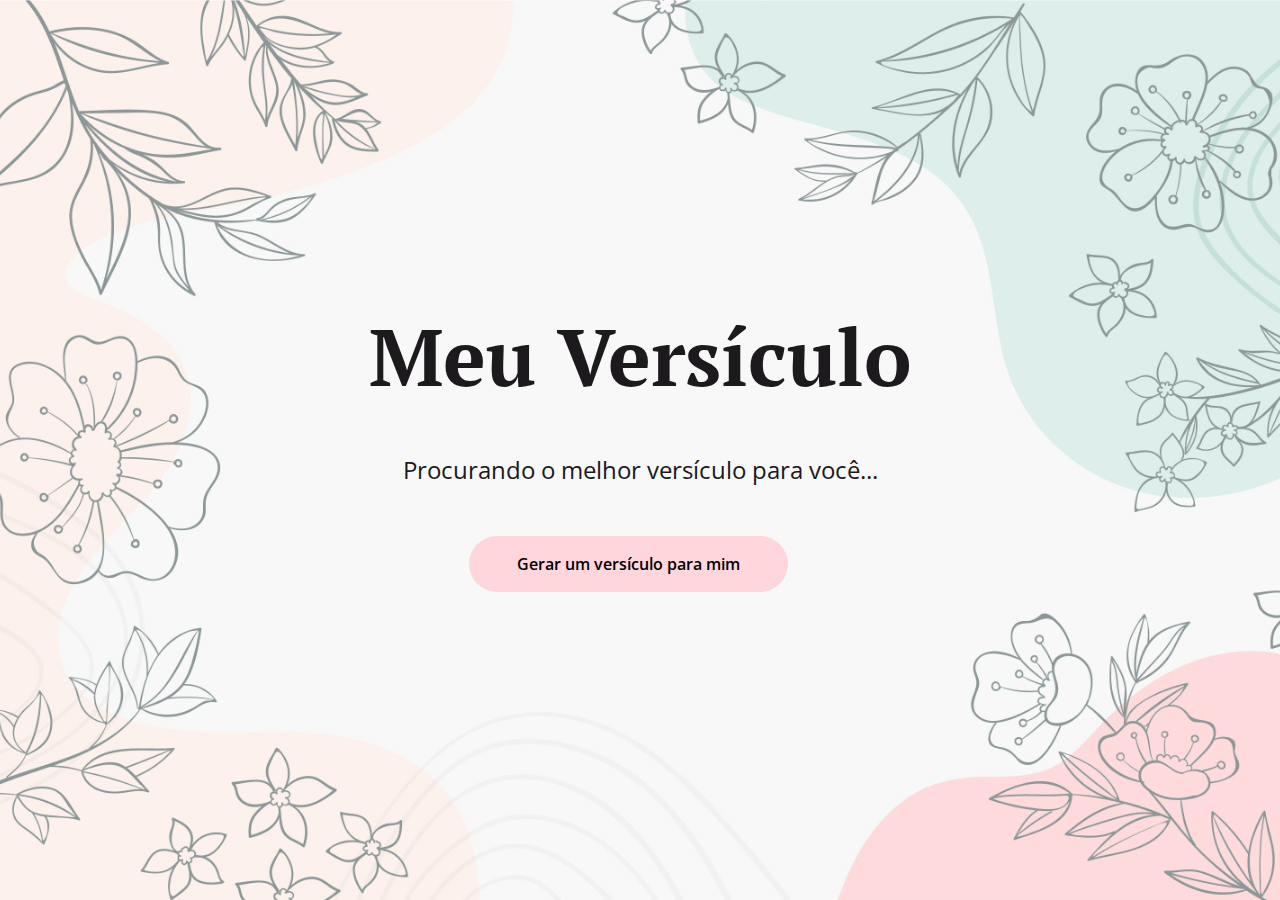
==== commit 5307ff2b: "estilização pronta" ====
--- a/sparlex-1.0.0/index.html
+++ b/sparlex-1.0.0/index.html
@@ -3,10 +3,8 @@
 
     <head>
         <meta charset="utf-8">
-        <title>Sparlex - Spa Website Template</title>
+        <title>Meu Versículo</title>
         <meta content="width=device-width, initial-scale=1.0" name="viewport">
-        <meta content="" name="keywords">
-        <meta content="" name="description">
 
         <!-- Google Web Fonts -->
         <link rel="preconnect" href="https://fonts.googleapis.com">
@@ -31,144 +29,31 @@
     </head>
 
     <body>
-        <!-- Modal Search Start -->
-        <div class="modal fade" id="searchModal" tabindex="-1" aria-labelledby="exampleModalLabel" aria-hidden="true">
-            <div class="modal-dialog modal-fullscreen">
-                <div class="modal-content rounded-0">
-                    <div class="modal-header">
-                        <h4 class="modal-title mb-0" id="exampleModalLabel">Search by keyword</h4>
-                        <button type="button" class="btn-close" data-bs-dismiss="modal" aria-label="Close"></button>
-                    </div>
-                    <div class="modal-body d-flex align-items-center">
-                        <div class="input-group w-75 mx-auto d-flex">
-                            <input type="search" class="form-control p-3" placeholder="keywords" aria-describedby="search-icon-1">
-                            <span id="search-icon-1" class="input-group-text p-3"><i class="fa fa-search"></i></span>
-                        </div>
-                    </div>
-                </div>
-            </div>
-        </div>
-        <!-- Modal Search End -->
-
-
-
         <!-- Carousel Start -->
         <div class="container-fluid carousel-header px-0">
             <div id="carouselId" class="carousel slide" data-bs-ride="carousel">
-                <ol class="carousel-indicators">
-                    <li data-bs-target="#carouselId" data-bs-slide-to="0" class="active"></li>
-                    <li data-bs-target="#carouselId" data-bs-slide-to="1"></li>
-                    <li data-bs-target="#carouselId" data-bs-slide-to="2"></li>
-                </ol>
                 <div class="carousel-inner" role="listbox">
                     <div class="carousel-item active">
-                        <img src="img/carousel-3.jpg" class="img-fluid" alt="Image">
+                        <img src="img/fundo.jpg" class="img-fluid" alt="Image">
                         <div class="carousel-caption">
                             <div class="p-3" style="max-width: 900px;">
-                                <h4 class="text-primary text-uppercase mb-3">Spa & Beauty Center</h4>
-                                <h1 class="display-1 text-capitalize text-dark mb-3">Massage Treatment</h1>
-                                <p class="mx-md-5 fs-4 px-4 mb-5 text-dark">Lorem rebum magna dolore amet lorem eirmod magna erat diam stet. Sadips duo stet amet amet ndiam elitr ipsum</p>
+                                <h1 class="display-1 text-capitalize text-dark mb-3">Meu Versículo</h1>
+                                <p class="mx-md-5 fs-4 px-4 mb-5 text-dark" id="carregarVersiculo"> <!-- o vrsículo será gerado aqui --></p>
+                                
+                                <p class="mx-md-5 fs-4 px-4 mb-5 text-dark" id="procurando"> Procurando o melhor versículo para você...</p>
+
                                 <div class="d-flex align-items-center justify-content-center">
-                                    <a class="btn btn-light btn-light-outline-0 rounded-pill py-3 px-5 me-4" href="#">Get Start</a>
-                                    <a class="btn btn-primary btn-primary-outline-0 rounded-pill py-3 px-5" href="#">Book Now</a>
+                                    <a class="btn btn-light btn-light-outline-0 rounded-pill py-3 px-5 me-4" onclick="chamarVersiculo()">Gerar um versículo para mim</a>
                                 </div>
-                            </div>
-                        </div>
-                    </div>
-                    <div class="carousel-item">
-                        <img src="img/carousel-2.jpg" class="img-fluid" alt="Image">
-                        <div class="carousel-caption">
-                            <div class="p-3" style="max-width: 900px;">
-                                <h4 class="text-primary text-uppercase mb-3" style="letter-spacing: 3px;">Spa & Beauty Center</h4>
-                                <h1 class="display-1 text-capitalize text-dark mb-3">Facial Treatment</h1>
-                                <p class="mx-md-5 fs-4 px-5 mb-5 text-dark">Lorem rebum magna dolore amet lorem eirmod magna erat diam stet. Sadips duo stet amet amet ndiam elitr ipsum</p>
-                                <div class="d-flex align-items-center justify-content-center">
-                                    <a class="btn btn-light btn-light-outline-0 rounded-pill py-3 px-5 me-4" href="#">Get Start</a>
-                                    <a class="btn btn-primary btn-primary-outline-0 rounded-pill py-3 px-5" href="#">Book Now</a>
-                                </div>
-                            </div>
-                        </div>
-                    </div>
-                    <div class="carousel-item">
-                        <img src="img/carousel-1.jpg" class="img-fluid" alt="Image">
-                        <div class="carousel-caption">
-                            <div class="p-3" style="max-width: 900px;">
-                                <h4 class="text-primary text-uppercase mb-3" style="letter-spacing: 3px;">Spa & Beauty Center</h4>
-                                <h1 class="display-1 text-capitalize text-dark">Cellulite Treatment</h1>
-                                <p class="mx-md-5 fs-4 px-5 mb-5 text-dark">Lorem rebum magna dolore amet lorem eirmod magna erat diam stet. Sadips duo stet amet amet ndiam elitr ipsum</p>
-                                <div class="d-flex align-items-center justify-content-center">
-                                    <a class="btn btn-light btn-light-outline-0 rounded-pill py-3 px-5 me-4" href="#">Get Start</a>
-                                    <a class="btn btn-primary btn-primary-outline-0 rounded-pill py-3 px-5" href="#">Book Now</a>
-                                </div>
-                            </div>
-                        </div>
-                    </div>
-                </div>
-                <button class="carousel-control-prev" type="button" data-bs-target="#carouselId" data-bs-slide="prev">
-                    <span class="carousel-control-prev-icon" aria-hidden="true"></span>
-                    <span class="visually-hidden">Previous</span>
-                </button>
-                <button class="carousel-control-next" type="button" data-bs-target="#carouselId" data-bs-slide="next">
-                    <span class="carousel-control-next-icon" aria-hidden="true"></span>
-                    <span class="visually-hidden">Next</span>
-                </button>
-            </div>
-        </div>
-        <!-- Carousel End -->
-
-        <!-- Footer Start -->
-        <div class="container-fluid footer py-5">
-            <div class="container py-5">
-                <div class="row g-5">
-                    <div class="col-md-6 col-lg-6 col-xl-3">
-                        <div class="footer-item">
-                            <h4 class="mb-4 text-white">Newsletter</h4>
-                            <p class="text-white">Dolor amet sit justo amet elitr clita ipsum elitr est.Lorem ipsum dolor sit amet, consectetur adipiscing elit. Nullam in tempor dui, non consectetur enim.</p>
-                            <div class="position-relative mx-auto rounded-pill">
-                                <input class="form-control rounded-pill border-0 w-100 py-3 ps-4 pe-5" type="text" placeholder="Enter your email">
-                                <button type="button" class="btn btn-primary btn-primary-outline-0 rounded-pill position-absolute top-0 end-0 py-2 mt-2 me-2">SignUp</button>
                             </div>
                         </div>
                     </div>
                 </div>
             </div>
         </div>
-        <!-- Footer End -->
+        <!-- Carousel End -->
 
 
-
-        <!-- Copyright Start -->
-        <div class="container-fluid copyright py-4">
-            <div class="container">
-                <div class="row g-4 align-items-center">
-                    <div class="col-md-4 text-center text-md-start mb-md-0">
-                        <span class="text-light"><a href="#"><i class="fas fa-copyright text-light me-2"></i>Your Site Name</a>, All right reserved.</span>
-                    </div>
-                    <div class="col-md-4">
-                        <div class="d-flex justify-content-center">
-                            <a href="" class="btn btn-light btn-light-outline-0 btn-sm-square rounded-circle me-2"><i class="fab fa-facebook-f"></i></a>
-                            <a href="" class="btn btn-light btn-light-outline-0 btn-sm-square rounded-circle me-2"><i class="fab fa-twitter"></i></a>
-                            <a href="" class="btn btn-light btn-light-outline-0 btn-sm-square rounded-circle me-2"><i class="fab fa-instagram"></i></a>
-                            <a href="" class="btn btn-light btn-light-outline-0 btn-sm-square rounded-circle me-0"><i class="fab fa-linkedin-in"></i></a>
-                        </div>
-                    </div>
-                    <div class="col-md-4 text-center text-md-end text-white">
-                        <!--/*** This template is free as long as you keep the below author’s credit link/attribution link/backlink. ***/-->
-                        <!--/*** If you'd like to use the template without the below author’s credit link/attribution link/backlink, ***/-->
-                        <!--/*** you can purchase the Credit Removal License from "https://htmlcodex.com/credit-removal". ***/-->
-                        Designed By <a class="border-bottom" href="https://htmlcodex.com">HTML Codex</a> Distributed By <a class="border-bottom" href="https://themewagon.com">ThemeWagon</a>
-                    </div>
-                </div>
-            </div>
-        </div>
-        <!-- Copyright End -->
-
-
-
-        <!-- Back to Top -->
-        <a href="#" class="btn btn-primary btn-primary-outline-0 btn-md-square rounded-circle back-to-top"><i class="fa fa-arrow-up"></i></a>   
-
-        
     <!-- JavaScript Libraries -->
     <script src="https://ajax.googleapis.com/ajax/libs/jquery/3.6.4/jquery.min.js"></script>
     <script src="https://cdn.jsdelivr.net/npm/bootstrap@5.0.0/dist/js/bootstrap.bundle.min.js"></script>
@@ -181,6 +66,47 @@
 
     <!-- Template Javascript -->
     <script src="js/main.js"></script>
+
+    <!-- script para requisição assíncrona AJAX-->
+    <script>
+        function chamarVersiculo(){
+            $(document).ready(function() {
+            // Função para fazer a requisição assíncrona usando AJAX
+            function VersículoAleatorio() {
+                // Exibir mensagem de "carregando"
+                $('#procurando').show();
+        
+                // Fazer a requisição AJAX para obter um versículo aleatório
+                $.ajax({
+                    url: 'https://localhost:7282/Versiculos/Random', // Adjust the endpoint to fetch a random verse
+                    method: 'GET',
+                    success: function(data) {
+                        console.log(data);
+        
+                        // Limpa o conteúdo atual
+                        $('#carregarVersiculo').empty();
+        
+                        // Adiciona o versículo aleatório como uma nova linha no elemento com o id 'conteudo'
+                        $('#carregarVersiculo').append('Livro: ' + data.livro + ' - Capítulo: ' + data.capitulo + ' - Versículo: ' + data.versiculo + ' ' +  data.texto);
+        
+                    },
+                    error: function(jqXHR, textStatus, errorThrown) {
+                        // Houve um erro na requisição
+                        console.error('Erro na requisição: ' + textStatus);
+                        console.error('Detalhes do erro: ' +  errorThrown);
+                    },
+                    complete: function() {
+                        // Esconder a mensagem de "carregando" após a conclusão da requisição
+                        $('#procurando').hide();
+                    }
+                });
+            }
+        
+            // Chamar a função para carregar um versículo aleatório quando a página estiver pronta
+            VersículoAleatorio();
+            });
+        }
+        </script>
     </body>
 
 </html>--- a/sparlex-1.0.0/css/style.css
+++ b/sparlex-1.0.0/css/style.css
@@ -71,7 +71,8 @@
 
 .btn-light-outline-0 {
     border: 0;
-    color: var(--bs-primary) !important;
+    color: #000000 !important;
+    background: #ffd6db;
 }
 
 .btn-primary-outline-0:hover {
@@ -80,8 +81,8 @@
 }
 
 .btn-light-outline-0:hover {
-    background: var(--bs-secondary) !important;
-    color: var(--bs-white) !important;
+    background: #000000 !important;
+    color: #b2ffee !important;
 }
 
 /*** Topbar Start ***/
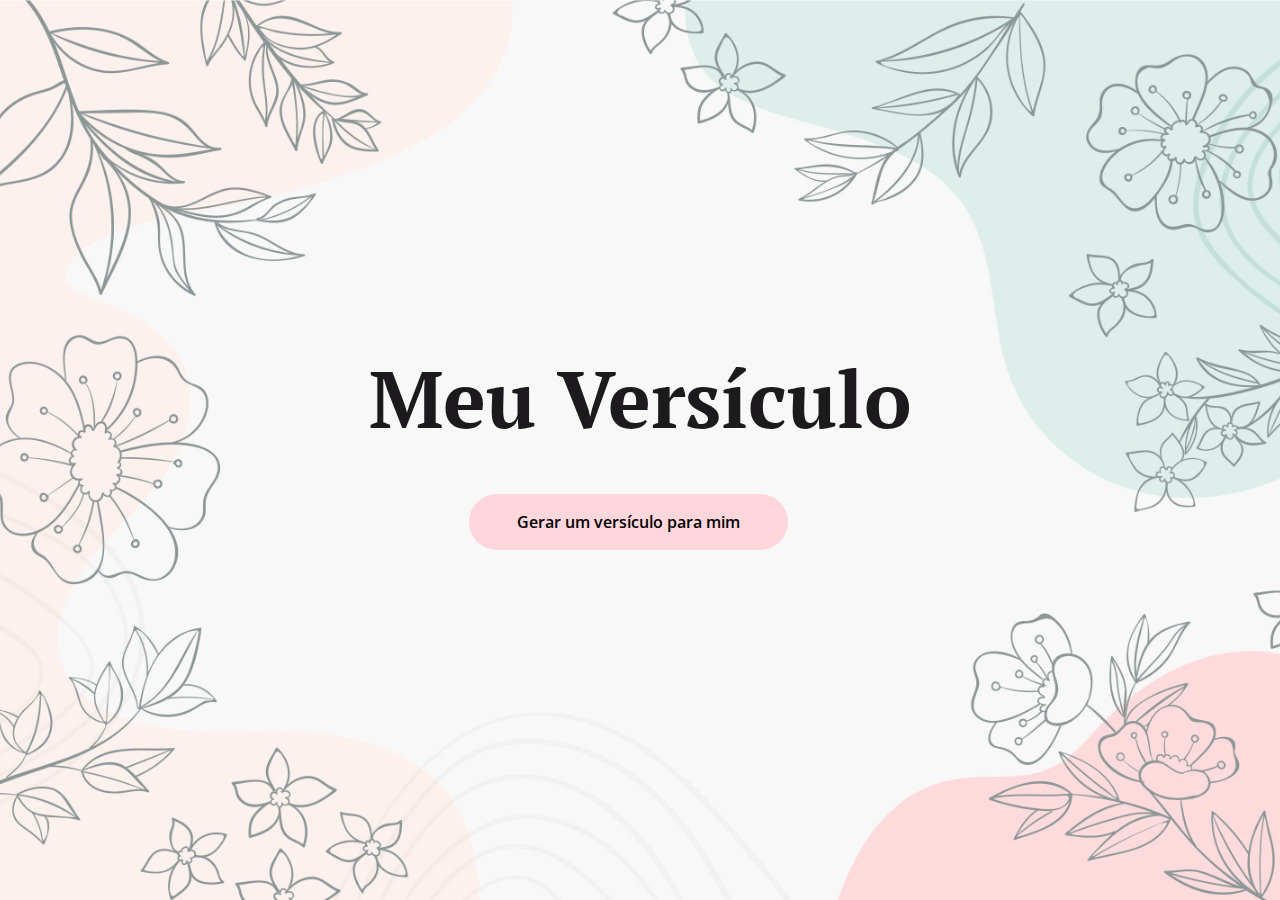
==== commit 946d8acf: "versao com requisição ao atualizar a pagina e cicar no botao" ====
--- a/sparlex-1.0.0/index.html
+++ b/sparlex-1.0.0/index.html
@@ -5,21 +5,10 @@
         <meta charset="utf-8">
         <title>Meu Versículo</title>
         <meta content="width=device-width, initial-scale=1.0" name="viewport">
+        <link rel="icon" href="img/icone.png" type="image/icon">
 
         <!-- Google Web Fonts -->
-        <link rel="preconnect" href="https://fonts.googleapis.com">
-        <link rel="preconnect" href="https://fonts.gstatic.com" crossorigin>
         <link href="https://fonts.googleapis.com/css2?family=Open+Sans:wght@400;600&family=PT+Serif:wght@400;700&display=swap" rel="stylesheet"> 
-
-        <!-- Icon Font Stylesheet -->
-        <link rel="stylesheet" href="https://use.fontawesome.com/releases/v5.15.4/css/all.css"/>
-        <link href="https://cdn.jsdelivr.net/npm/bootstrap-icons@1.4.1/font/bootstrap-icons.css" rel="stylesheet">
-
-        <!-- Libraries Stylesheet -->
-        <link href="lib/animate/animate.min.css" rel="stylesheet">
-        <link href="lib/lightbox/css/lightbox.min.css" rel="stylesheet">
-        <link href="lib/owlcarousel/assets/owl.carousel.min.css" rel="stylesheet">
-
 
         <!-- Customized Bootstrap Stylesheet -->
         <link href="css/bootstrap.min.css" rel="stylesheet">
@@ -38,12 +27,12 @@
                         <div class="carousel-caption">
                             <div class="p-3" style="max-width: 900px;">
                                 <h1 class="display-1 text-capitalize text-dark mb-3">Meu Versículo</h1>
-                                <p class="mx-md-5 fs-4 px-4 mb-5 text-dark" id="carregarVersiculo"> <!-- o vrsículo será gerado aqui --></p>
-                                
+                                <p class="mx-md-5 fs-4 px-4 mb-5 text-dark" id="carregarNomeVersiculo"> <!-- o nome do versículo será gerado aqui --></p>
+                                <p class="mx-md-5 fs-4 px-4 mb-5 text-dark" id="carregarVersiculo"> <!-- o versículo será gerado aqui --> </p>
                                 <p class="mx-md-5 fs-4 px-4 mb-5 text-dark" id="procurando"> Procurando o melhor versículo para você...</p>
 
                                 <div class="d-flex align-items-center justify-content-center">
-                                    <a class="btn btn-light btn-light-outline-0 rounded-pill py-3 px-5 me-4" onclick="chamarVersiculo()">Gerar um versículo para mim</a>
+                                    <a class="btn btn-light btn-light-outline-0 rounded-pill py-3 px-5 me-4" id="gerarNovo">Gerar um versículo para mim</a>
                                 </div>
                             </div>
                         </div>
@@ -67,46 +56,4 @@
     <!-- Template Javascript -->
     <script src="js/main.js"></script>
 
-    <!-- script para requisição assíncrona AJAX-->
-    <script>
-        function chamarVersiculo(){
-            $(document).ready(function() {
-            // Função para fazer a requisição assíncrona usando AJAX
-            function VersículoAleatorio() {
-                // Exibir mensagem de "carregando"
-                $('#procurando').show();
-        
-                // Fazer a requisição AJAX para obter um versículo aleatório
-                $.ajax({
-                    url: 'https://localhost:7282/Versiculos/Random', // Adjust the endpoint to fetch a random verse
-                    method: 'GET',
-                    success: function(data) {
-                        console.log(data);
-        
-                        // Limpa o conteúdo atual
-                        $('#carregarVersiculo').empty();
-        
-                        // Adiciona o versículo aleatório como uma nova linha no elemento com o id 'conteudo'
-                        $('#carregarVersiculo').append('Livro: ' + data.livro + ' - Capítulo: ' + data.capitulo + ' - Versículo: ' + data.versiculo + ' ' +  data.texto);
-        
-                    },
-                    error: function(jqXHR, textStatus, errorThrown) {
-                        // Houve um erro na requisição
-                        console.error('Erro na requisição: ' + textStatus);
-                        console.error('Detalhes do erro: ' +  errorThrown);
-                    },
-                    complete: function() {
-                        // Esconder a mensagem de "carregando" após a conclusão da requisição
-                        $('#procurando').hide();
-                    }
-                });
-            }
-        
-            // Chamar a função para carregar um versículo aleatório quando a página estiver pronta
-            VersículoAleatorio();
-            });
-        }
-        </script>
-    </body>
-
 </html>